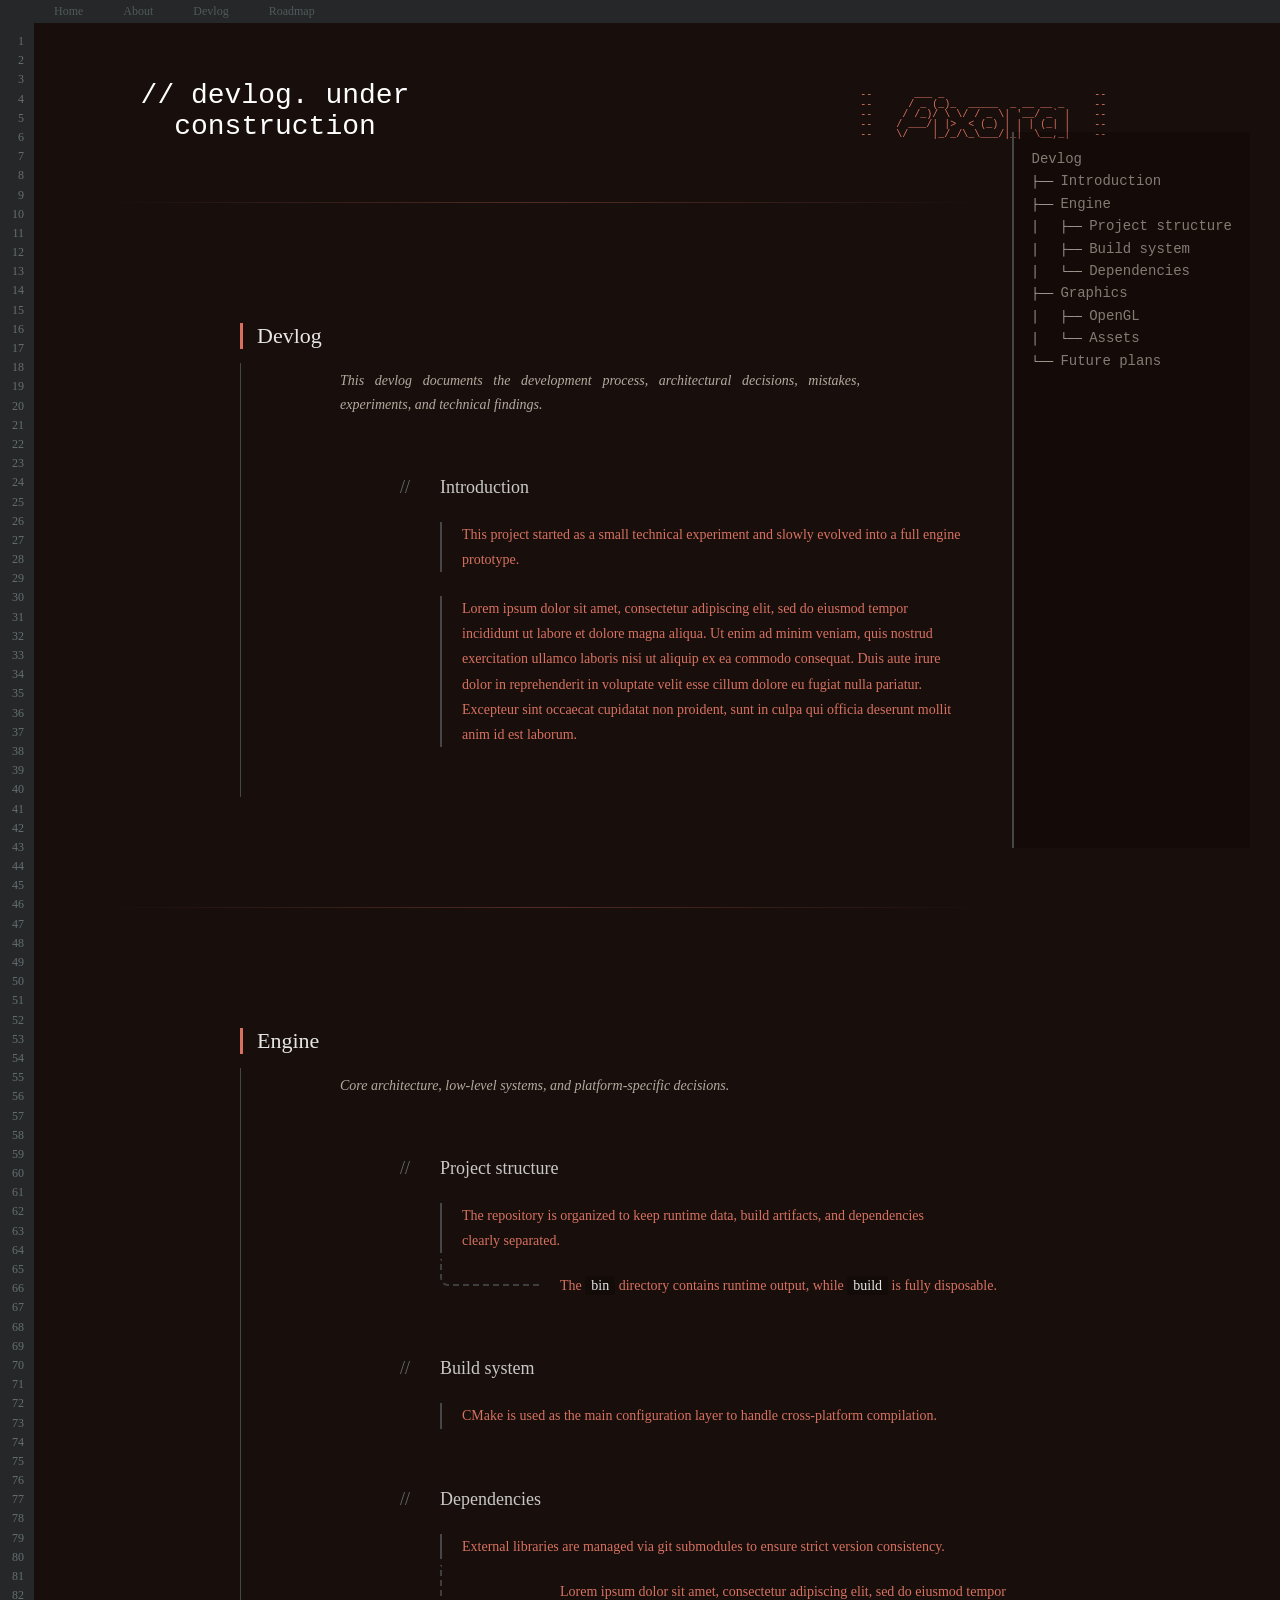
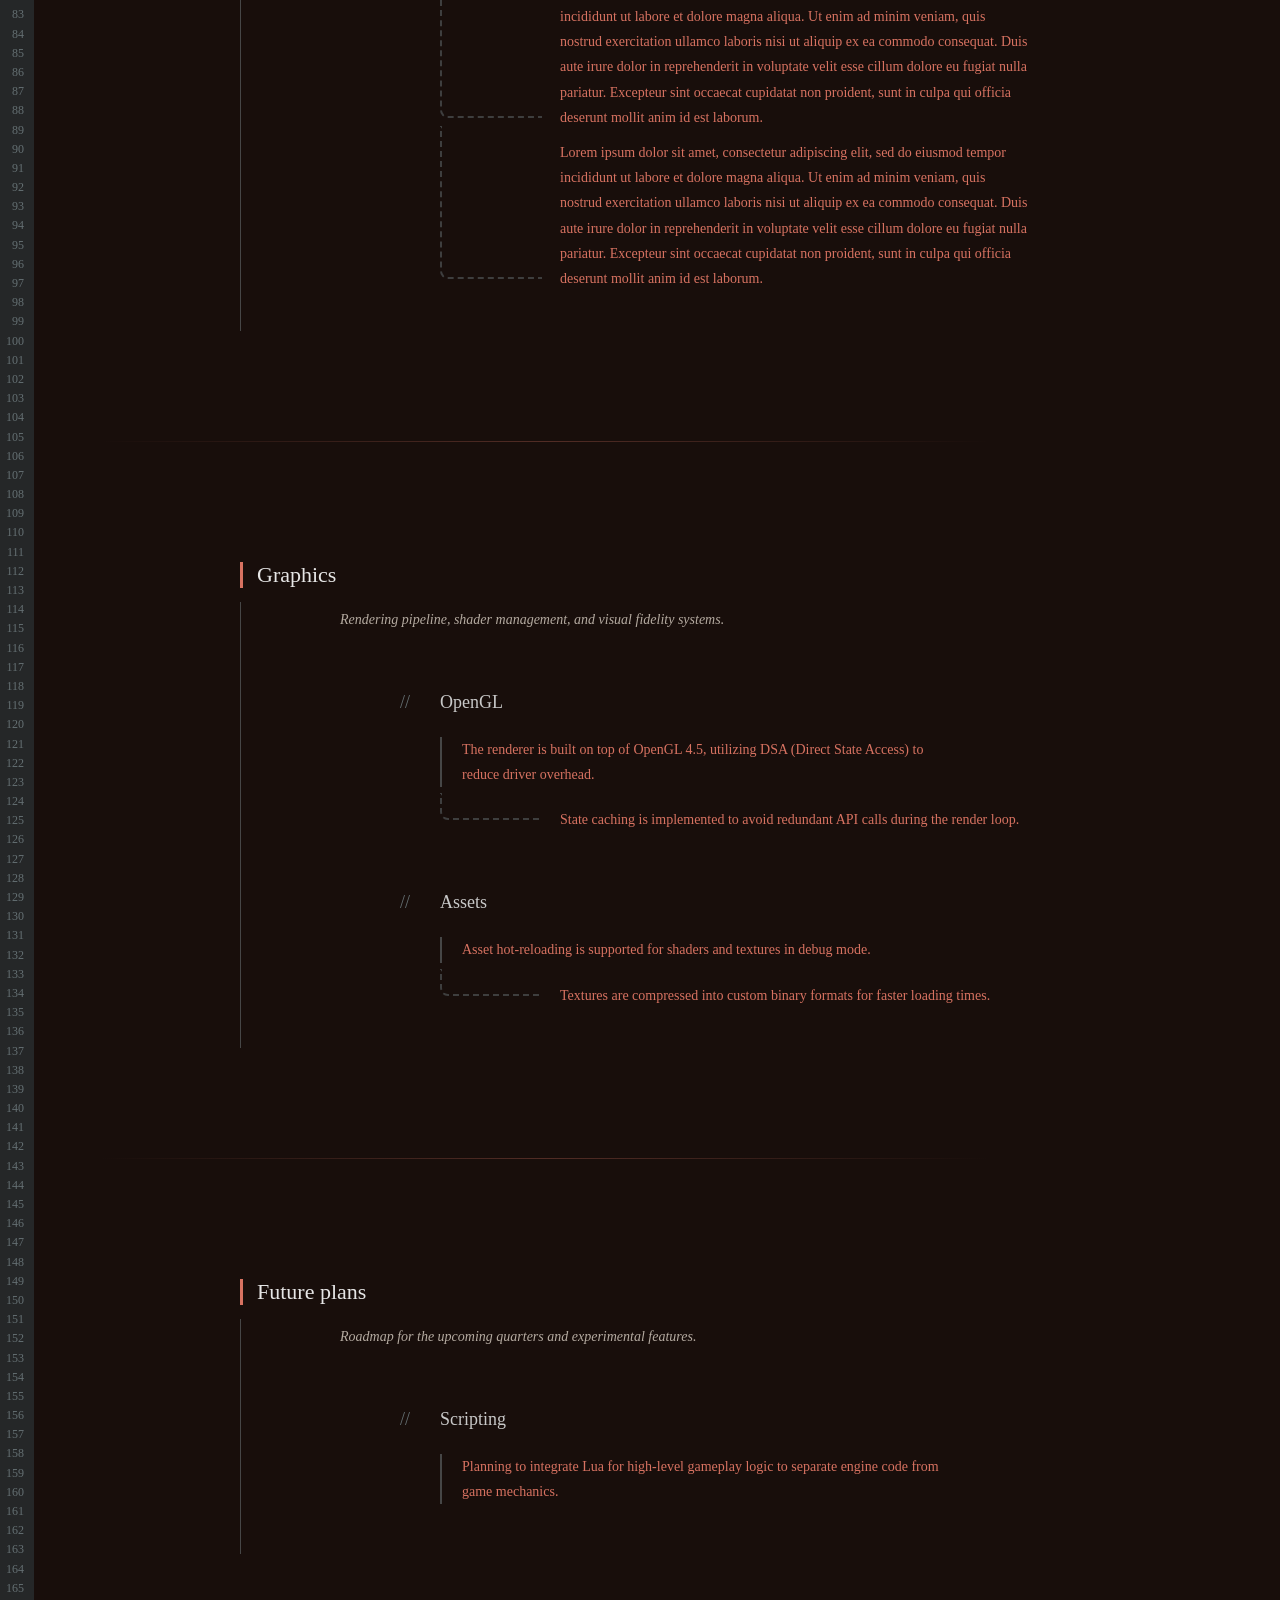
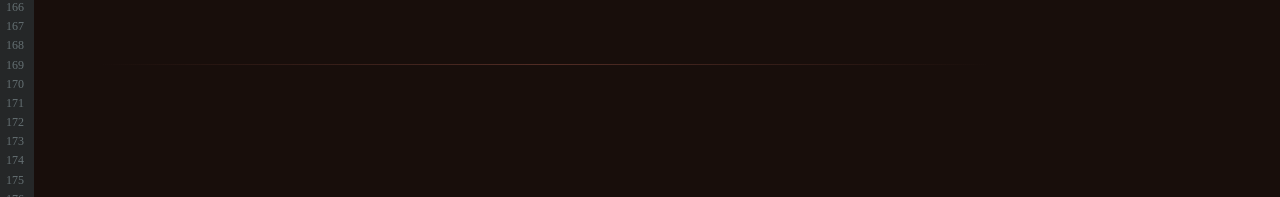
==== devlog.html @ 7d214a75 "start working on page roadmap" ====
<!DOCTYPE html>
<html>

<head>
    <meta charset="utf-8">
    <link rel="stylesheet" href="body.css">
    <link rel="stylesheet" href="devlog.css">
    <link rel="icon" href="favicon.ico" type="image/x-icon">
    <title>semiloker.com/devlog</title>
</head>

<body>
    <div class="body_for_head"></div>

    <div class="line-numbers"></div>

    <div class="navbar">
        <a href="home.html" class="nav-btn">Home</a>
        <a href="about.html" class="nav-btn">About</a>
        <a href="devlog.html" class="nav-btn">Devlog</a>
        <a href="roadmap.html" class="nav-btn">Roadmap</a>
    </div>

    <div class="construction-wrapper">
        <div class="construction-container">
            <h1>// devlog. under construction</h1>
        </div>

        <div class="ascii-art">
            <pre class="ascii-pre">
--       ___ _                         --
--      / _ (_)_  _____  _ __ __ _     --
--     / /_)/ \ \/ / _ \| '__/ _` |    --
--    / ___/| |>  < (_) | | | (_| |    --
--    \/    |_/_/\_\___/|_|  \__,_|    --</pre>
        </div>
    </div>

    <hr class="devlog-divider-top">

    <div class="tree-block">
        <h2 id="devlog-root" class="devlog-root">Devlog</h2>
        <p class="devlog-lead level-1">
            This devlog documents the development process, architectural decisions,
            mistakes, experiments, and technical findings.
        </p>

        <h2 id="intro" class="devlog-section">Introduction</h2>
        <div class="section-content">
            <p class="devlog-text level-2">
                This project started as a small technical experiment and slowly evolved
                into a full engine prototype.
            </p>

            <p class="devlog-text level-2">
                Lorem ipsum dolor sit amet, consectetur adipiscing elit,
                sed do eiusmod tempor incididunt ut labore et dolore magna aliqua.
                Ut enim ad minim veniam, quis nostrud exercitation ullamco laboris
                nisi ut aliquip ex ea commodo consequat. Duis aute irure dolor in
                reprehenderit in voluptate velit esse cillum dolore eu fugiat nulla pariatur.
                Excepteur sint occaecat cupidatat non proident, sunt in culpa qui officia
                deserunt mollit anim id est laborum.
            </p>
        </div>
    </div>

    <hr class="devlog-divider">

    <div class="tree-block">
        <h2 id="engine-root" class="devlog-root">Engine</h2>
        <p class="devlog-lead level-1">
            Core architecture, low-level systems, and platform-specific decisions.
        </p>

        <h2 id="engine-structure" class="devlog-section">Project structure</h2>
        <p class="devlog-text level-2">
            The repository is organized to keep runtime data, build artifacts, and
            dependencies clearly separated.
        </p>

        <p class="devlog-text level-3">
            The <code>bin</code> directory contains runtime output, while
            <code>build</code> is fully disposable.
        </p>

        <h2 id="engine-build" class="devlog-section">Build system</h2>
        <p class="devlog-text level-2">
            CMake is used as the main configuration layer to handle cross-platform compilation.
        </p>

        <h2 id="engine-deps" class="devlog-section">Dependencies</h2>
        <p class="devlog-text level-2">
            External libraries are managed via git submodules to ensure strict version consistency.
        </p>
        <p class="devlog-text level-3">
            Lorem ipsum dolor sit amet, consectetur adipiscing elit,
            sed do eiusmod tempor incididunt ut labore et dolore magna aliqua.
            Ut enim ad minim veniam, quis nostrud exercitation ullamco laboris
            nisi ut aliquip ex ea commodo consequat. Duis aute irure dolor in
            reprehenderit in voluptate velit esse cillum dolore eu fugiat nulla pariatur.
            Excepteur sint occaecat cupidatat non proident, sunt in culpa qui officia
            deserunt mollit anim id est laborum.
        </p>
        <p class="devlog-text level-3">
            Lorem ipsum dolor sit amet, consectetur adipiscing elit,
            sed do eiusmod tempor incididunt ut labore et dolore magna aliqua.
            Ut enim ad minim veniam, quis nostrud exercitation ullamco laboris
            nisi ut aliquip ex ea commodo consequat. Duis aute irure dolor in
            reprehenderit in voluptate velit esse cillum dolore eu fugiat nulla pariatur.
            Excepteur sint occaecat cupidatat non proident, sunt in culpa qui officia
            deserunt mollit anim id est laborum.
        </p>
    </div>

    <hr class="devlog-divider">

    <div class="tree-block">
        <h2 id="graphics-root" class="devlog-root">Graphics</h2>
        <p class="devlog-lead level-1">
            Rendering pipeline, shader management, and visual fidelity systems.
        </p>

        <h2 id="graphics-opengl" class="devlog-section">OpenGL</h2>
        <p class="devlog-text level-2">
            The renderer is built on top of OpenGL 4.5, utilizing DSA (Direct State Access)
            to reduce driver overhead.
        </p>
        <p class="devlog-text level-3">
            State caching is implemented to avoid redundant API calls during the render loop.
        </p>

        <h2 id="graphics-assets" class="devlog-section">Assets</h2>
        <p class="devlog-text level-2">
            Asset hot-reloading is supported for shaders and textures in debug mode.
        </p>
        <p class="devlog-text level-3">
            Textures are compressed into custom binary formats for faster loading times.
        </p>
    </div>

    <hr class="devlog-divider">

    <div class="tree-block">
        <h2 id="future" class="devlog-root">Future plans</h2>
        <p class="devlog-lead level-1">
            Roadmap for the upcoming quarters and experimental features.
        </p>

        <h2 class="devlog-section">Scripting</h2>
        <p class="devlog-text level-2">
            Planning to integrate Lua for high-level gameplay logic to separate
            engine code from game mechanics.
        </p>
    </div>

    <hr class="devlog-divider">

    <div style="height: 100px;"></div>
    <div class="topic-tree">
        <pre class="tree-pre">
<a href="#devlog-root">Devlog</a>
├── <a href="#intro">Introduction</a>
├── <a href="#engine-root">Engine</a>
│   ├── <a href="#engine-structure">Project structure</a>
│   ├── <a href="#engine-build">Build system</a>
│   └── <a href="#engine-deps">Dependencies</a>
├── <a href="#graphics-root">Graphics</a>
│   ├── <a href="#graphics-opengl">OpenGL</a>
│   └── <a href="#graphics-assets">Assets</a>
└── <a href="#future">Future plans</a>
    </pre>
    </div>

</body>

<script>
    function updateLineNumbers() {
        const container = document.querySelector('.line-numbers');
        const bodyHeight = document.body.scrollHeight;
        const lineHeight = 19.2;

        const linesCount = Math.ceil(bodyHeight / lineHeight);

        let linesHTML = '';
        for (let i = 1; i <= linesCount; i++) {
            linesHTML += i + '<br>';
        }

        container.innerHTML = linesHTML;
    }

    window.addEventListener('load', updateLineNumbers);
    window.addEventListener('resize', updateLineNumbers);
</script>

</html>
---- body.css ----
body {
    font-family: "Times New Roman", serif;
    margin-left: 0px;
    margin-top: 0px;
    background-color: rgb(24, 14, 11);
    display: flex;
    flex-direction: column;

    position: relative;
    min-height: 100vh;
}

.body_for_head {
    position: fixed;
    left: 0px;
    top: 0px;
    height: 23px;
    width: 34px;
    background-color: rgb(37, 39, 40);
    z-index: 10;
}

.line-numbers {
    position: absolute;

    top: 0;
    padding-top: 32px;
    left: 0;
    width: 24px;

    height: 100%;

    background-color: rgb(37, 39, 40);
    color: rgb(100, 111, 114);
    font-size: 12px;
    line-height: 1.6;
    text-align: right;
    padding-right: 10px;
    user-select: none;
    z-index: 9;

    overflow: hidden;
}

a {
    color: rgb(180, 170, 160);
    text-decoration: none;
    font-size: 14px;
    opacity: 0.7;
    transition: opacity 0.2s;
}

a:hover {
    opacity: 1;
    text-decoration: underline;
    color: rgb(215, 114, 97);
}

h1 {
    color: white;
    text-align: center;
    margin-left: 100px;
    margin-top: 80px;
    max-width: 350px;
    font-weight: 100;
}


h2 {
    color: white;
    text-align: left;
    font-size: 14px;
    margin-left: 100px;
    margin-top: 100px;
    scroll-margin-top: 90px;
}

p {
    color: rgb(215, 114, 97);
    font-size: 14px;
    line-height: 1.6;
    max-width: 400px;
    margin-left: 100px;
    text-align: justify;
}

.navbar {
    position: fixed;
    top: 0;
    left: 34px;
    width: 100%;
    background-color: rgb(37, 39, 40);
    display: flex;
    justify-content: left;
    gap: 0px;
    z-index: 10;
}

.nav-btn {
    background-color: rgb(37, 39, 40);
    color: rgb(100, 111, 114);
    border: none;
    padding: 4px 20px;
    font-size: 12px;
    cursor: pointer;
    transition: background-color 0.1s, transform 0.1s;
}

.nav-btn:hover {
    background-color: rgb(46, 52, 54);
}
---- devlog.css ----
.construction-wrapper {
    display: flex;
    align-items: flex-start;
    gap: calc(100% - 65%);
    margin-left: 100px;
    margin-top: 80px;
}

.construction-container {
    max-width: 600px;
}

.construction-container h1 {
    margin: 0 0 40px 0;
    font-size: 28px;
    font-family: 'Courier New', Courier, monospace;
}

.ascii-art {
    flex-shrink: 0;
    /* margin-left: calc(100% - 60%); */
}

.ascii-pre {
    font-family: "Courier New", Courier, monospace;
    font-size: 10px;
    line-height: 1;
    color: rgb(215, 114, 97);
    white-space: pre;
}

.topic-tree {
    position: fixed;
    top: 120px;
    right: 0;
    width: 260px;
    height: calc(100vh - 160px);
    padding-right: 30px;
    display: flex;
    justify-content: flex-end;
    pointer-events: auto;
}

.tree-pre {
    font-family: 'Courier New', Courier, monospace;
    font-size: 12px;
    line-height: 1.6;
    color: rgb(180, 170, 160);
    background-color: rgba(0, 0, 0, 0.15);
    padding: 16px 18px;
    border-left: 2px solid rgb(70, 70, 70);
    white-space: pre;
}

.devlog-root {
    margin-left: 240px;
    margin-top: 120px;
    font-size: 22px;
    font-weight: 400;
    color: rgb(230, 230, 230);
    font-family: 'Times New Roman', Times, serif;
    border-left: 3px solid rgb(215, 114, 97);
    padding-left: 14px;
}

.devlog-section {
    margin-left: 440px;
    margin-top: 60px;
    font-size: 18px;
    font-weight: 400;
    color: rgb(200, 200, 200);
    font-family: 'Times New Roman', Times, serif;
    position: relative;
}

.devlog-section::before {
    content: "//";
    position: absolute;
    left: -40px;
    color: rgb(100, 111, 114);
}

.devlog-lead {
    margin-left: 100px;
    margin-top: 20px;
    margin-bottom: 40px;
    max-width: 560px;
    color: rgb(180, 170, 160);
    font-size: 14px;
    line-height: 1.7;
    font-style: italic;
}

.devlog-text {
    margin-left: 100px;
    max-width: 560px;
    color: rgb(215, 114, 97);
    font-size: 14px;
    line-height: 1.8;
    text-align: left;
    text-rendering: optimizeLegibility;
    margin-top: 24px;
    margin-bottom: 24px;
    padding-left: 20px;
}

.devlog-text code {
    color: rgb(230, 230, 230);
    background-color: rgba(0, 0, 0, 0.25);
    padding: 2px 6px;
    font-family: 'Times New Roman', Times, serif;
}

.devlog-divider {
    margin-left: 100px;
    margin-top: 120px;
    margin-bottom: 0px;
    width: calc(100% - 30%);
    border: none;
    height: 1px;
    background: linear-gradient(90deg, rgba(70, 70, 70, 0) 0%, rgba(215, 114, 97, 0.5) 50%, rgba(70, 70, 70, 0) 100%);
    opacity: 0.6;
}

.devlog-divider-top {
    margin-left: 100px;
    margin-top: 20px;
    margin-bottom: 0px;
    width: calc(100% - 30%);
    border: none;
    height: 1px;
    background: linear-gradient(90deg, rgba(70, 70, 70, 0) 0%, rgba(215, 114, 97, 0.5) 50%, rgba(70, 70, 70, 0) 100%);
    opacity: 0.6;
}

.level-1 {
    margin-left: 340px;
    max-width: 520px;
    margin-bottom: 40px;
}

.level-2 {
    position: relative;
    margin-left: 440px;
    padding-left: 20px;
    max-width: 500px;
    border-left: 2px solid rgb(70, 70, 70);
    transition: border-color 0.3s;
    margin-bottom: 20px;
}

.level-2:hover {
    border-left-color: rgb(215, 114, 97);
    background-color: rgba(255, 255, 255, 0.02);
}

.level-2::before {
    /* content: ""; */
    position: absolute;
    left: -100px;
    top: 10px;
    width: 100px;
    height: 2px;
    background-color: rgb(70, 70, 70);
    transition: background-color 0.3s;
}

.level-2:hover::before {
    background-color: rgb(215, 114, 97);
}

.level-3 {
    position: relative;
    margin-left: 540px;
    padding-left: 20px;
    max-width: 470px;
    margin-top: 10px;
    margin-bottom: 10px;
    border-left: none;
}

.level-3::before {
    content: "";
    position: absolute;
    left: -100px;
    top: -14px;
    width: 100px;
    height: 100%;
    border-left: 2px dashed rgba(100, 111, 114, 0.5);
    border-bottom: 2px dashed rgba(100, 111, 114, 0.5);
    border-bottom-left-radius: 8px;
    z-index: -1;
    transition: border-color 0.3s;
}

.level-3:hover::before {
    border-color: rgb(215, 114, 97);
}

.level-3:hover {
    background-color: rgba(255, 255, 255, 0.02);
}

.tree-block {
    position: relative;
    padding-bottom: 20px;
}

.tree-block::before {
    content: "";
    position: absolute;
    top: 160px;
    left: 240px;
    width: 1px;
    height: calc(100% - 150px);
    background-color: rgb(70, 70, 70);
    z-index: -1;
}
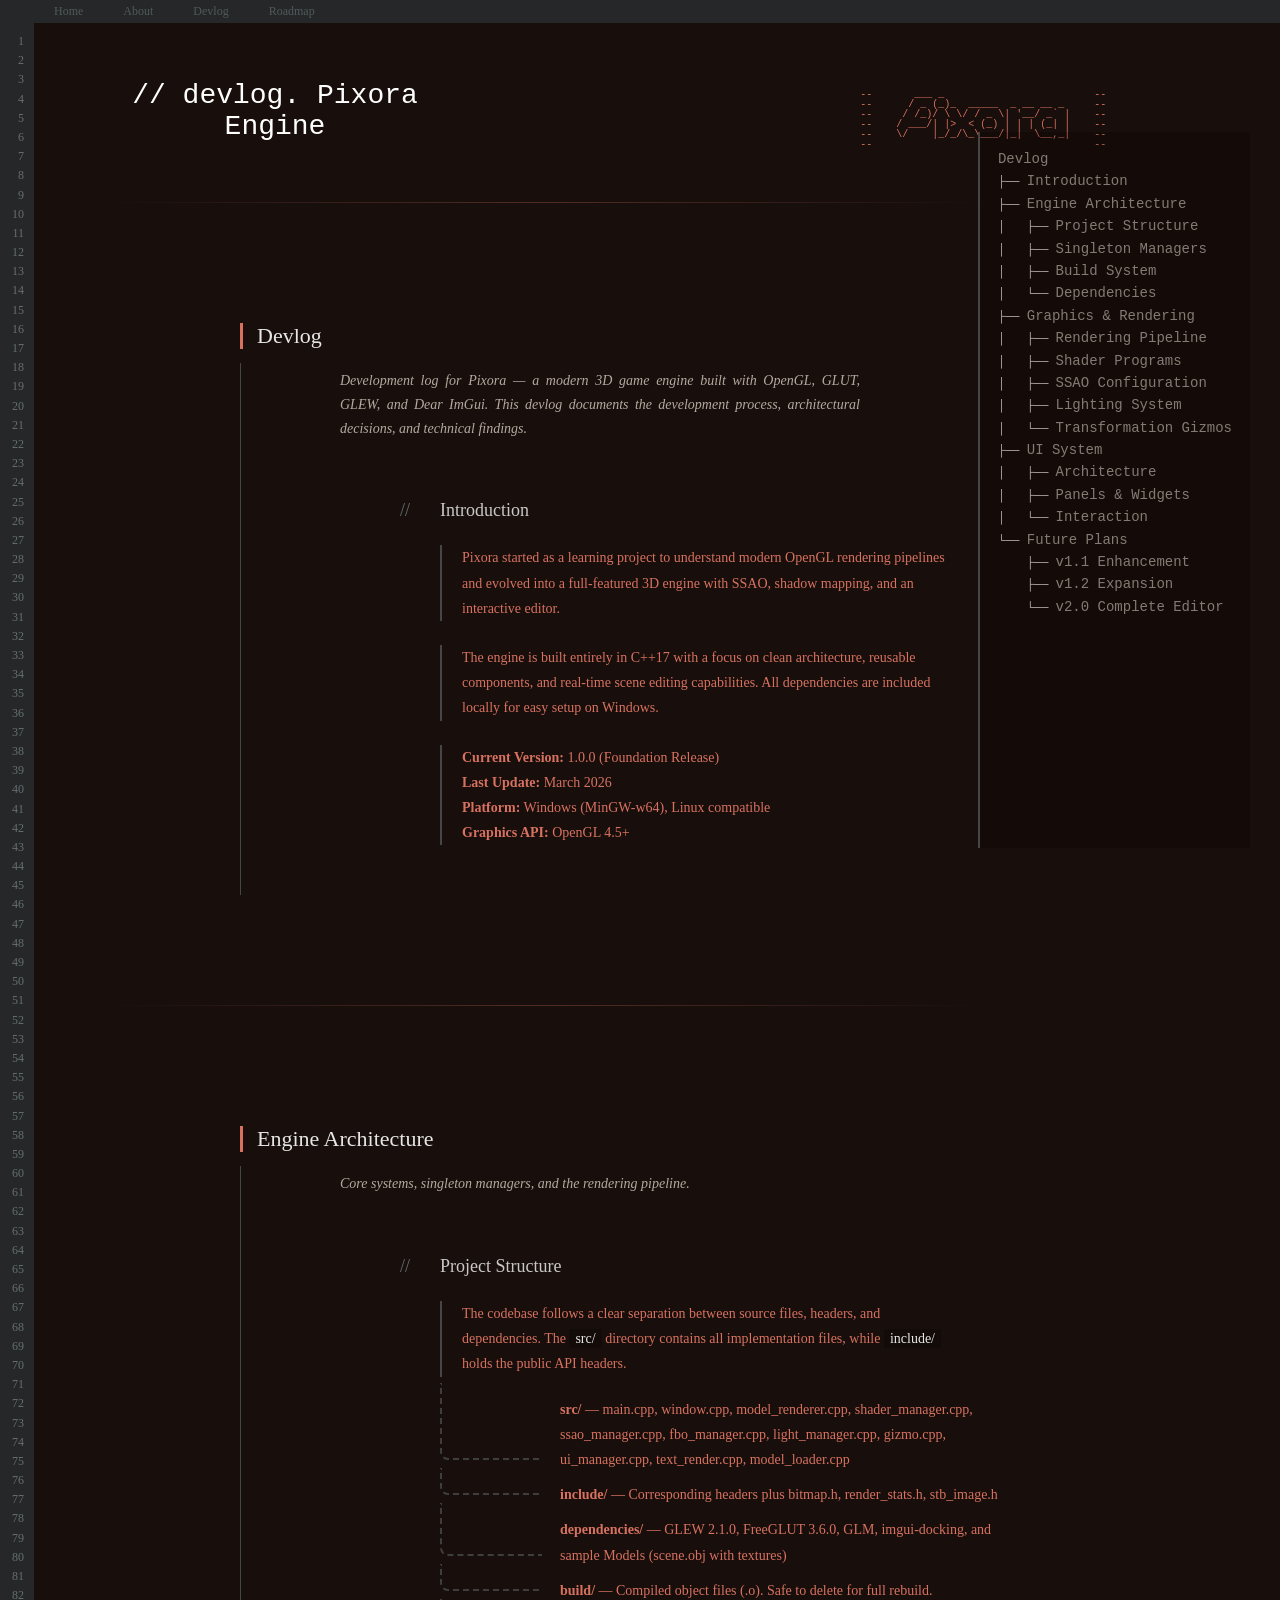
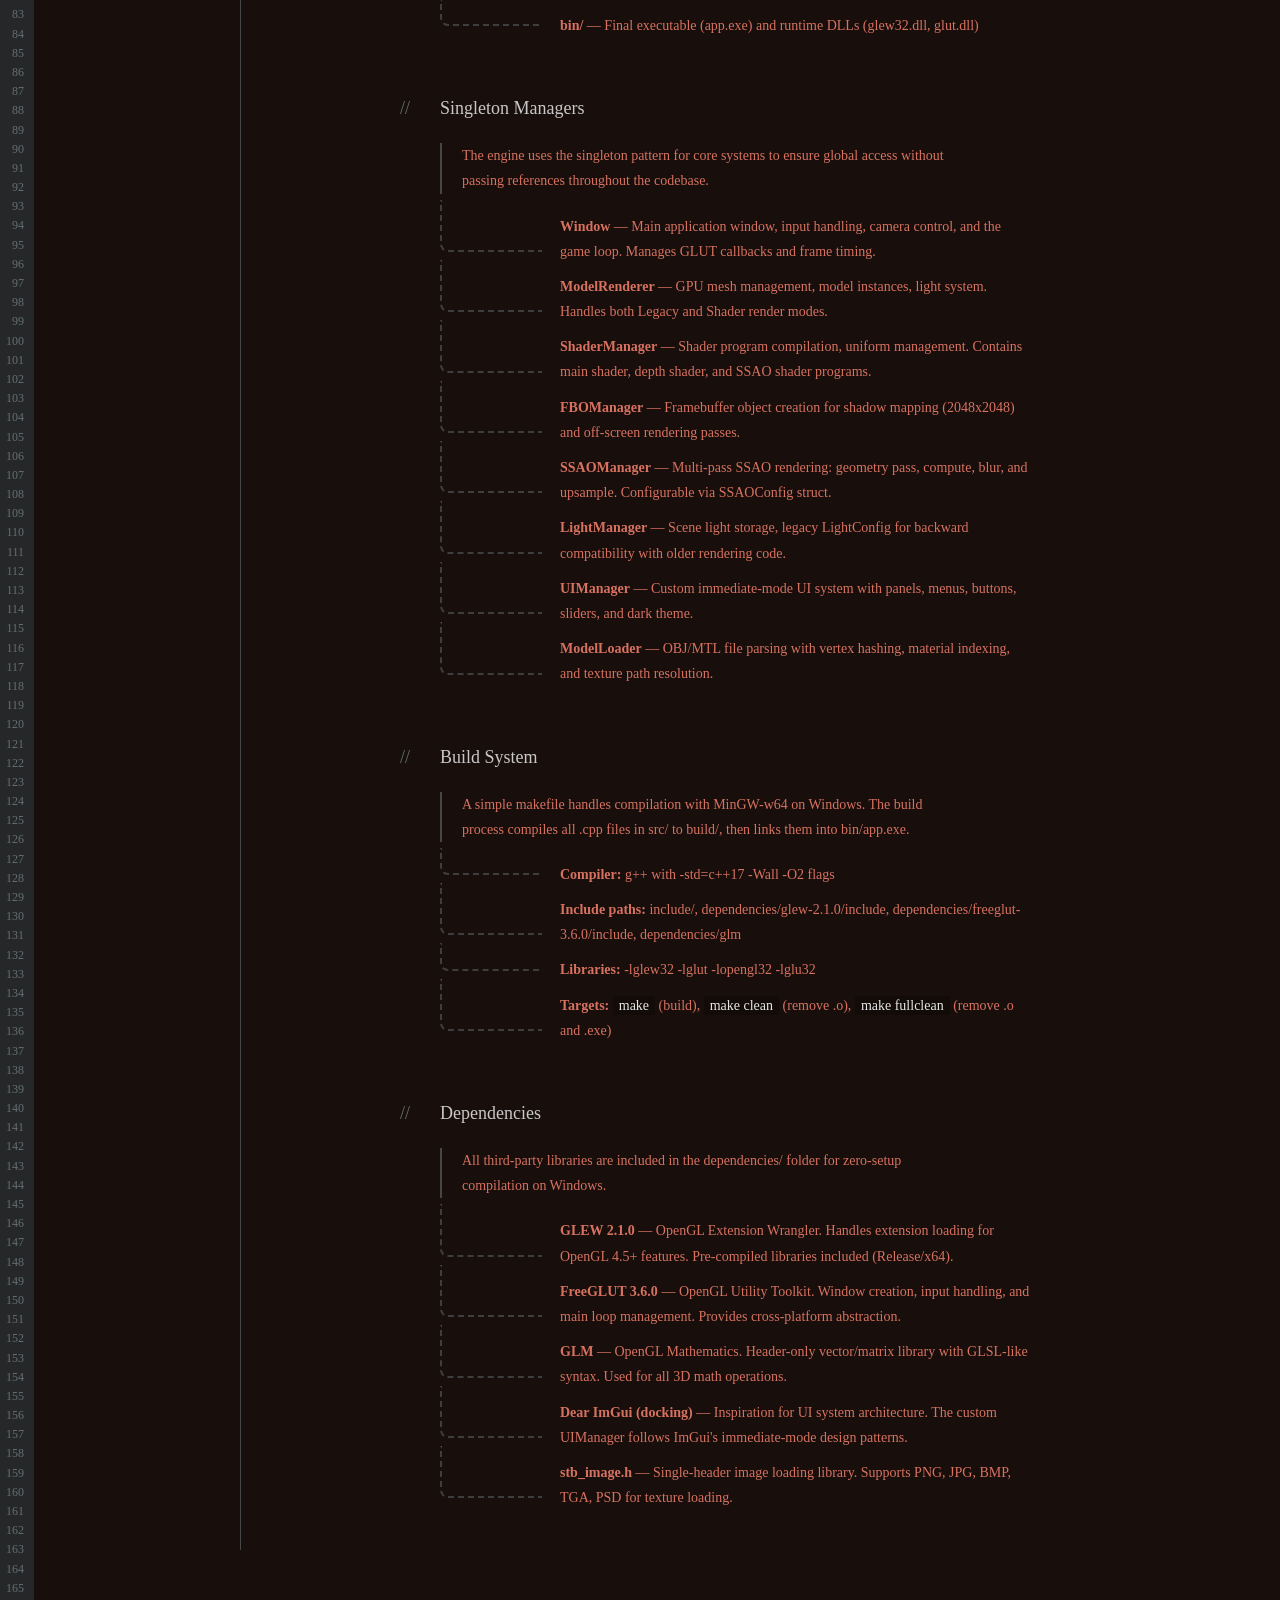
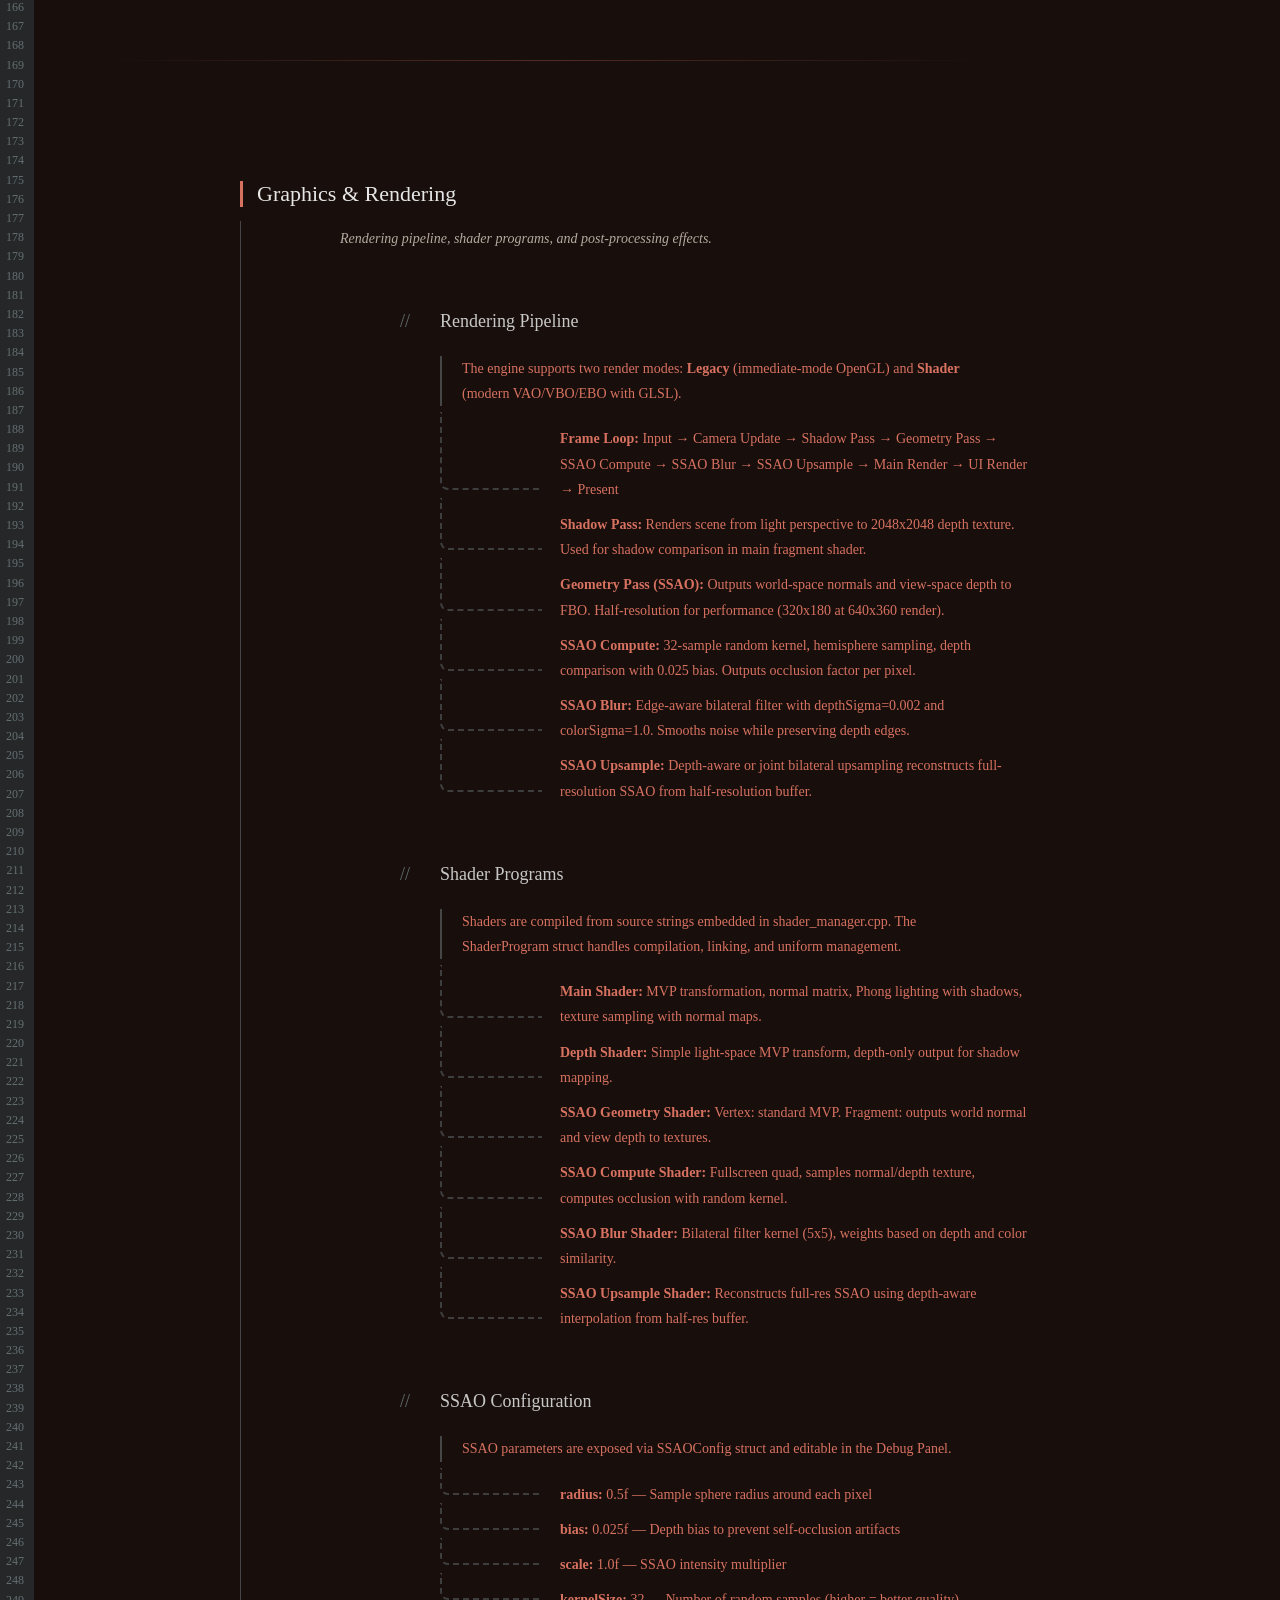
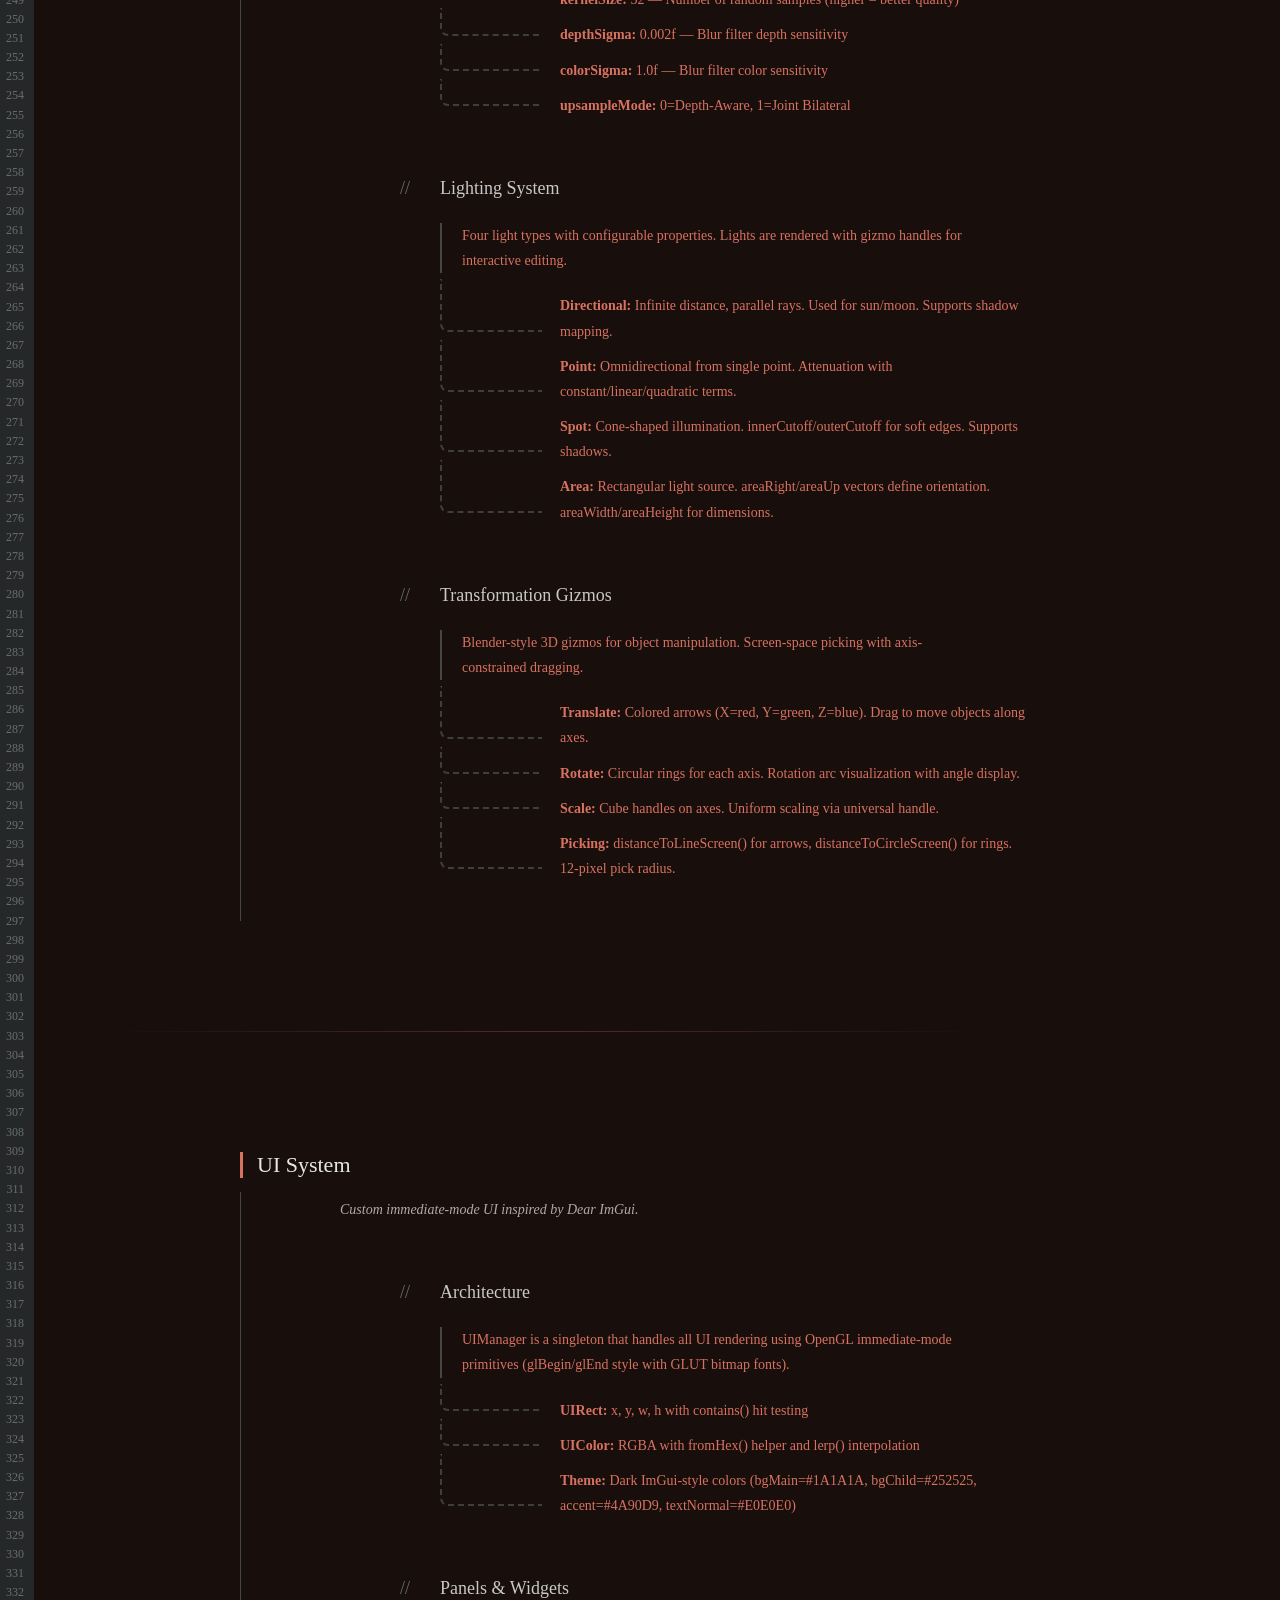
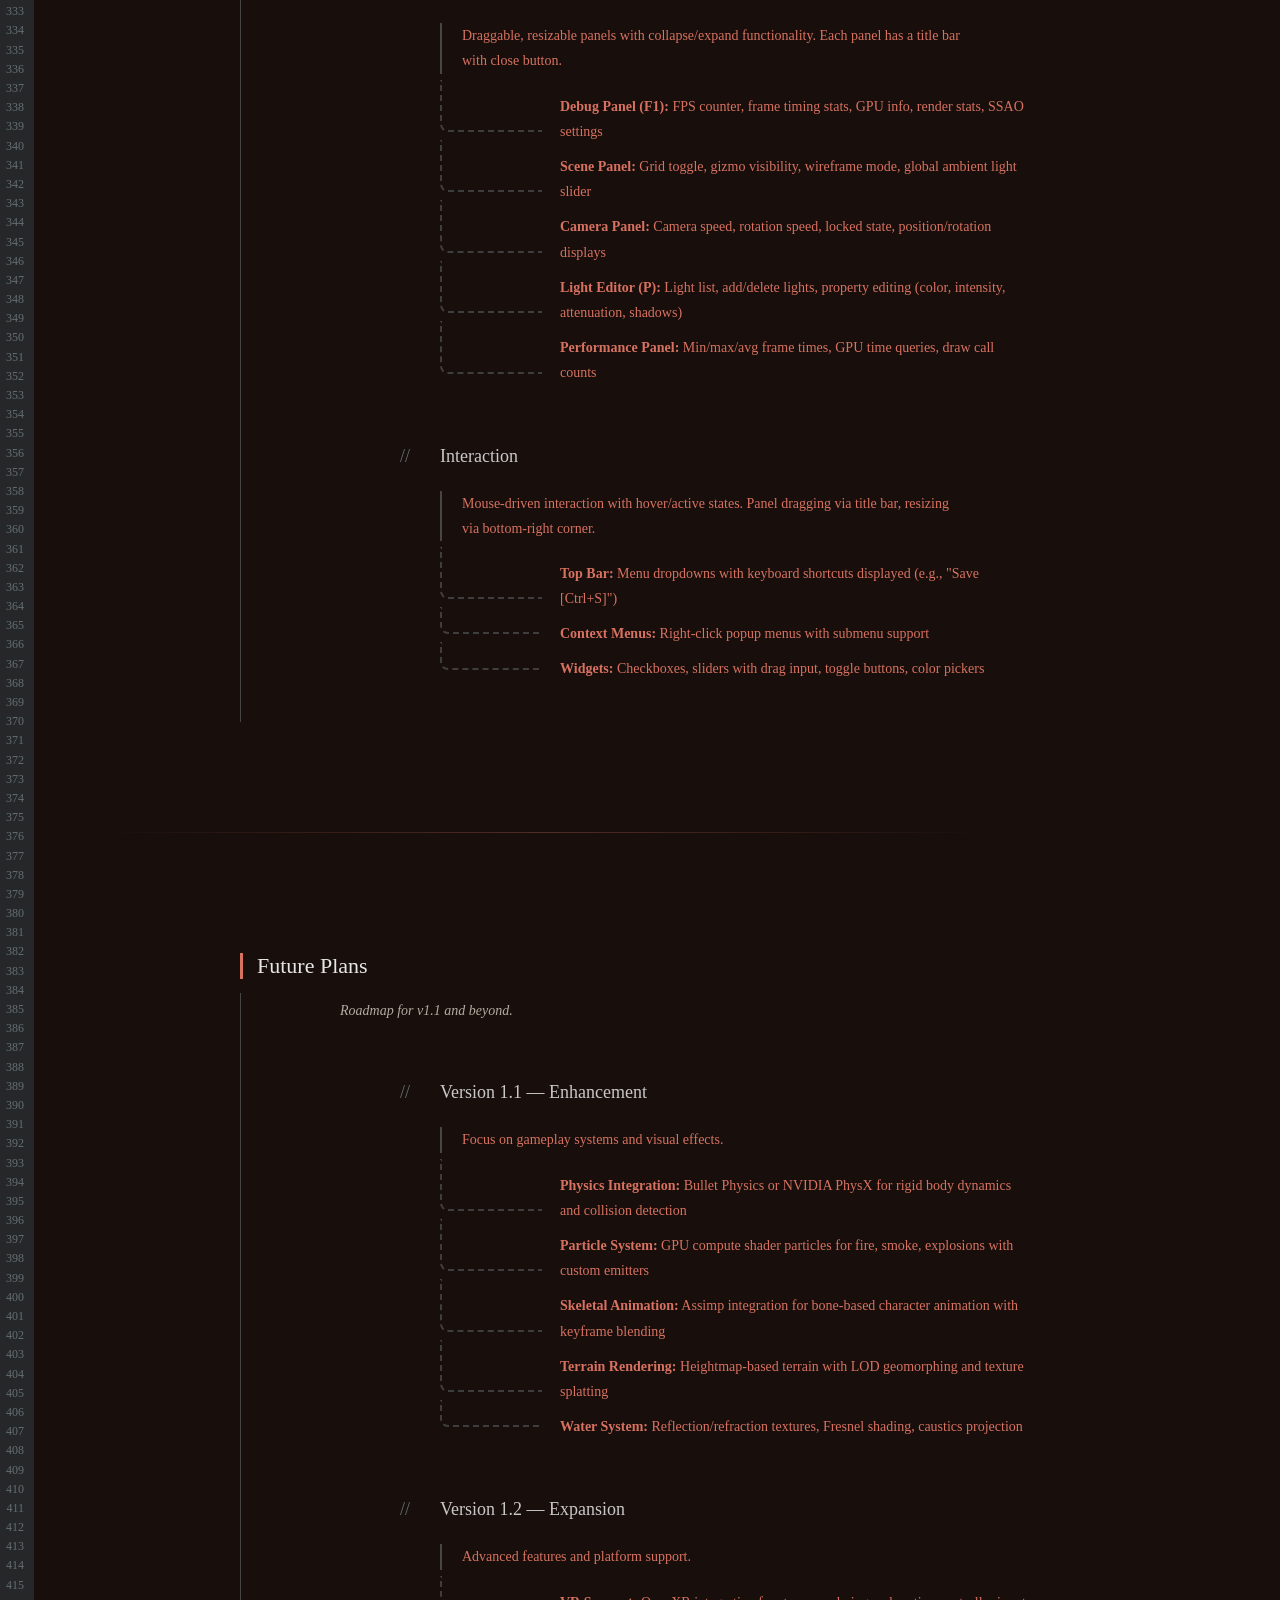
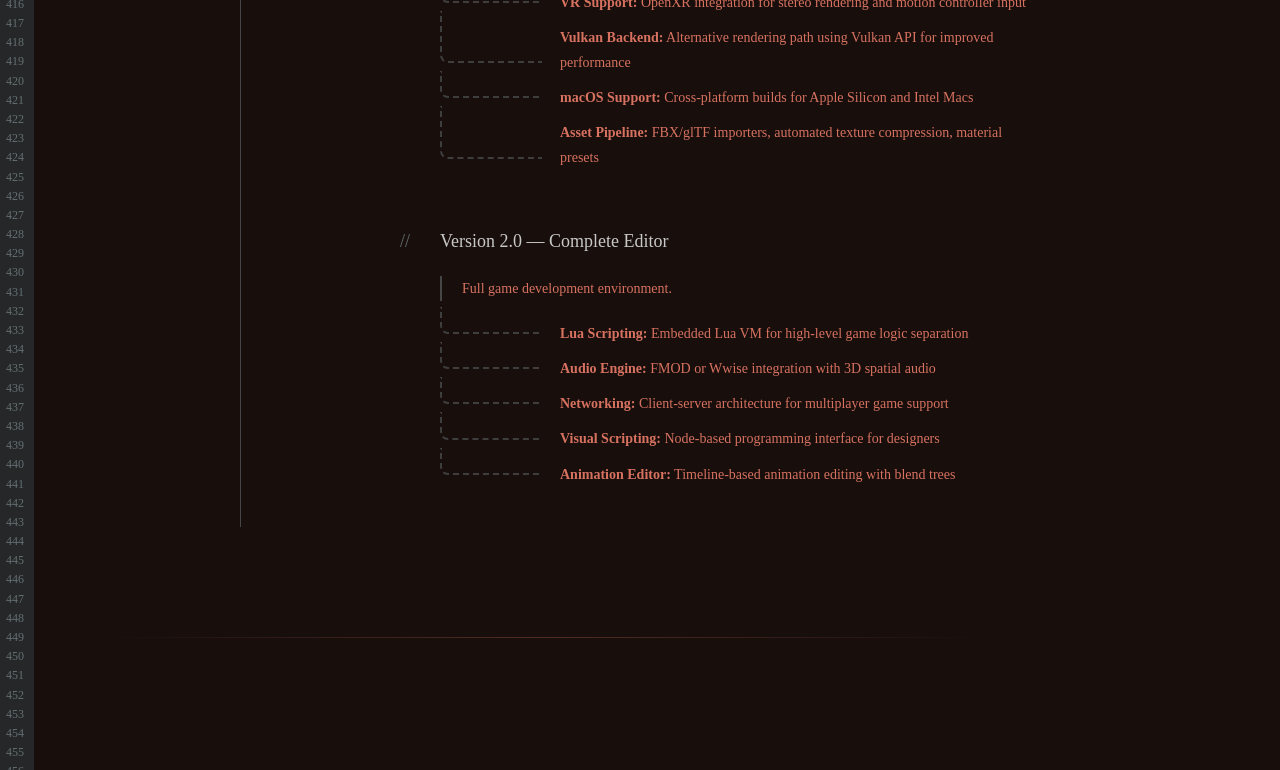
==== commit 731fd2a4: "upd info" ====
--- a/devlog.html
+++ b/devlog.html
@@ -23,7 +23,7 @@
 
     <div class="construction-wrapper">
         <div class="construction-container">
-            <h1>// devlog. under construction</h1>
+            <h1>// devlog. Pixora Engine</h1>
         </div>
 
         <div class="ascii-art">
@@ -32,7 +32,8 @@
 --      / _ (_)_  _____  _ __ __ _     --
 --     / /_)/ \ \/ / _ \| '__/ _` |    --
 --    / ___/| |>  < (_) | | | (_| |    --
---    \/    |_/_/\_\___/|_|  \__,_|    --</pre>
+--    \/    |_/_/\_\___/|_|  \__,_|    --
+--                                     --</pre>
         </div>
     </div>
 
@@ -41,25 +42,28 @@
     <div class="tree-block">
         <h2 id="devlog-root" class="devlog-root">Devlog</h2>
         <p class="devlog-lead level-1">
-            This devlog documents the development process, architectural decisions,
-            mistakes, experiments, and technical findings.
+            Development log for Pixora — a modern 3D game engine built with OpenGL, GLUT, GLEW, and Dear ImGui.
+            This devlog documents the development process, architectural decisions, and technical findings.
         </p>
 
         <h2 id="intro" class="devlog-section">Introduction</h2>
         <div class="section-content">
             <p class="devlog-text level-2">
-                This project started as a small technical experiment and slowly evolved
-                into a full engine prototype.
+                Pixora started as a learning project to understand modern OpenGL rendering pipelines
+                and evolved into a full-featured 3D engine with SSAO, shadow mapping, and an interactive editor.
             </p>
 
             <p class="devlog-text level-2">
-                Lorem ipsum dolor sit amet, consectetur adipiscing elit,
-                sed do eiusmod tempor incididunt ut labore et dolore magna aliqua.
-                Ut enim ad minim veniam, quis nostrud exercitation ullamco laboris
-                nisi ut aliquip ex ea commodo consequat. Duis aute irure dolor in
-                reprehenderit in voluptate velit esse cillum dolore eu fugiat nulla pariatur.
-                Excepteur sint occaecat cupidatat non proident, sunt in culpa qui officia
-                deserunt mollit anim id est laborum.
+                The engine is built entirely in C++17 with a focus on clean architecture,
+                reusable components, and real-time scene editing capabilities.
+                All dependencies are included locally for easy setup on Windows.
+            </p>
+
+            <p class="devlog-text level-2">
+                <strong>Current Version:</strong> 1.0.0 (Foundation Release)<br>
+                <strong>Last Update:</strong> March 2026<br>
+                <strong>Platform:</strong> Windows (MinGW-w64), Linux compatible<br>
+                <strong>Graphics API:</strong> OpenGL 4.5+
             </p>
         </div>
     </div>
@@ -67,89 +71,481 @@
     <hr class="devlog-divider">
 
     <div class="tree-block">
-        <h2 id="engine-root" class="devlog-root">Engine</h2>
+        <h2 id="engine-root" class="devlog-root">Engine Architecture</h2>
         <p class="devlog-lead level-1">
-            Core architecture, low-level systems, and platform-specific decisions.
-        </p>
-
-        <h2 id="engine-structure" class="devlog-section">Project structure</h2>
-        <p class="devlog-text level-2">
-            The repository is organized to keep runtime data, build artifacts, and
-            dependencies clearly separated.
-        </p>
-
-        <p class="devlog-text level-3">
-            The <code>bin</code> directory contains runtime output, while
-            <code>build</code> is fully disposable.
-        </p>
-
-        <h2 id="engine-build" class="devlog-section">Build system</h2>
-        <p class="devlog-text level-2">
-            CMake is used as the main configuration layer to handle cross-platform compilation.
+            Core systems, singleton managers, and the rendering pipeline.
+        </p>
+
+        <h2 id="engine-structure" class="devlog-section">Project Structure</h2>
+        <p class="devlog-text level-2">
+            The codebase follows a clear separation between source files, headers, and dependencies.
+            The <code>src/</code> directory contains all implementation files, while <code>include/</code>
+            holds the public API headers.
+        </p>
+
+        <p class="devlog-text level-3">
+            <strong>src/</strong> — main.cpp, window.cpp, model_renderer.cpp, shader_manager.cpp,
+            ssao_manager.cpp, fbo_manager.cpp, light_manager.cpp, gizmo.cpp, ui_manager.cpp,
+            text_render.cpp, model_loader.cpp
+        </p>
+
+        <p class="devlog-text level-3">
+            <strong>include/</strong> — Corresponding headers plus bitmap.h, render_stats.h, stb_image.h
+        </p>
+
+        <p class="devlog-text level-3">
+            <strong>dependencies/</strong> — GLEW 2.1.0, FreeGLUT 3.6.0, GLM, imgui-docking,
+            and sample Models (scene.obj with textures)
+        </p>
+
+        <p class="devlog-text level-3">
+            <strong>build/</strong> — Compiled object files (.o). Safe to delete for full rebuild.
+        </p>
+
+        <p class="devlog-text level-3">
+            <strong>bin/</strong> — Final executable (app.exe) and runtime DLLs (glew32.dll, glut.dll)
+        </p>
+
+        <h2 id="engine-singletons" class="devlog-section">Singleton Managers</h2>
+        <p class="devlog-text level-2">
+            The engine uses the singleton pattern for core systems to ensure global access
+            without passing references throughout the codebase.
+        </p>
+
+        <p class="devlog-text level-3">
+            <strong>Window</strong> — Main application window, input handling, camera control,
+            and the game loop. Manages GLUT callbacks and frame timing.
+        </p>
+
+        <p class="devlog-text level-3">
+            <strong>ModelRenderer</strong> — GPU mesh management, model instances, light system.
+            Handles both Legacy and Shader render modes.
+        </p>
+
+        <p class="devlog-text level-3">
+            <strong>ShaderManager</strong> — Shader program compilation, uniform management.
+            Contains main shader, depth shader, and SSAO shader programs.
+        </p>
+
+        <p class="devlog-text level-3">
+            <strong>FBOManager</strong> — Framebuffer object creation for shadow mapping
+            (2048x2048) and off-screen rendering passes.
+        </p>
+
+        <p class="devlog-text level-3">
+            <strong>SSAOManager</strong> — Multi-pass SSAO rendering: geometry pass, compute,
+            blur, and upsample. Configurable via SSAOConfig struct.
+        </p>
+
+        <p class="devlog-text level-3">
+            <strong>LightManager</strong> — Scene light storage, legacy LightConfig for
+            backward compatibility with older rendering code.
+        </p>
+
+        <p class="devlog-text level-3">
+            <strong>UIManager</strong> — Custom immediate-mode UI system with panels,
+            menus, buttons, sliders, and dark theme.
+        </p>
+
+        <p class="devlog-text level-3">
+            <strong>ModelLoader</strong> — OBJ/MTL file parsing with vertex hashing,
+            material indexing, and texture path resolution.
+        </p>
+
+        <h2 id="engine-build" class="devlog-section">Build System</h2>
+        <p class="devlog-text level-2">
+            A simple makefile handles compilation with MinGW-w64 on Windows.
+            The build process compiles all .cpp files in src/ to build/,
+            then links them into bin/app.exe.
+        </p>
+
+        <p class="devlog-text level-3">
+            <strong>Compiler:</strong> g++ with -std=c++17 -Wall -O2 flags
+        </p>
+
+        <p class="devlog-text level-3">
+            <strong>Include paths:</strong> include/, dependencies/glew-2.1.0/include,
+            dependencies/freeglut-3.6.0/include, dependencies/glm
+        </p>
+
+        <p class="devlog-text level-3">
+            <strong>Libraries:</strong> -lglew32 -lglut -lopengl32 -lglu32
+        </p>
+
+        <p class="devlog-text level-3">
+            <strong>Targets:</strong> <code>make</code> (build), <code>make clean</code> (remove .o),
+            <code>make fullclean</code> (remove .o and .exe)
         </p>
 
         <h2 id="engine-deps" class="devlog-section">Dependencies</h2>
         <p class="devlog-text level-2">
-            External libraries are managed via git submodules to ensure strict version consistency.
-        </p>
-        <p class="devlog-text level-3">
-            Lorem ipsum dolor sit amet, consectetur adipiscing elit,
-            sed do eiusmod tempor incididunt ut labore et dolore magna aliqua.
-            Ut enim ad minim veniam, quis nostrud exercitation ullamco laboris
-            nisi ut aliquip ex ea commodo consequat. Duis aute irure dolor in
-            reprehenderit in voluptate velit esse cillum dolore eu fugiat nulla pariatur.
-            Excepteur sint occaecat cupidatat non proident, sunt in culpa qui officia
-            deserunt mollit anim id est laborum.
-        </p>
-        <p class="devlog-text level-3">
-            Lorem ipsum dolor sit amet, consectetur adipiscing elit,
-            sed do eiusmod tempor incididunt ut labore et dolore magna aliqua.
-            Ut enim ad minim veniam, quis nostrud exercitation ullamco laboris
-            nisi ut aliquip ex ea commodo consequat. Duis aute irure dolor in
-            reprehenderit in voluptate velit esse cillum dolore eu fugiat nulla pariatur.
-            Excepteur sint occaecat cupidatat non proident, sunt in culpa qui officia
-            deserunt mollit anim id est laborum.
+            All third-party libraries are included in the dependencies/ folder
+            for zero-setup compilation on Windows.
+        </p>
+
+        <p class="devlog-text level-3">
+            <strong>GLEW 2.1.0</strong> — OpenGL Extension Wrangler. Handles extension loading
+            for OpenGL 4.5+ features. Pre-compiled libraries included (Release/x64).
+        </p>
+
+        <p class="devlog-text level-3">
+            <strong>FreeGLUT 3.6.0</strong> — OpenGL Utility Toolkit. Window creation,
+            input handling, and main loop management. Provides cross-platform abstraction.
+        </p>
+
+        <p class="devlog-text level-3">
+            <strong>GLM</strong> — OpenGL Mathematics. Header-only vector/matrix library
+            with GLSL-like syntax. Used for all 3D math operations.
+        </p>
+
+        <p class="devlog-text level-3">
+            <strong>Dear ImGui (docking)</strong> — Inspiration for UI system architecture.
+            The custom UIManager follows ImGui's immediate-mode design patterns.
+        </p>
+
+        <p class="devlog-text level-3">
+            <strong>stb_image.h</strong> — Single-header image loading library.
+            Supports PNG, JPG, BMP, TGA, PSD for texture loading.
         </p>
     </div>
 
     <hr class="devlog-divider">
 
     <div class="tree-block">
-        <h2 id="graphics-root" class="devlog-root">Graphics</h2>
+        <h2 id="graphics-root" class="devlog-root">Graphics & Rendering</h2>
         <p class="devlog-lead level-1">
-            Rendering pipeline, shader management, and visual fidelity systems.
-        </p>
-
-        <h2 id="graphics-opengl" class="devlog-section">OpenGL</h2>
-        <p class="devlog-text level-2">
-            The renderer is built on top of OpenGL 4.5, utilizing DSA (Direct State Access)
-            to reduce driver overhead.
-        </p>
-        <p class="devlog-text level-3">
-            State caching is implemented to avoid redundant API calls during the render loop.
-        </p>
-
-        <h2 id="graphics-assets" class="devlog-section">Assets</h2>
-        <p class="devlog-text level-2">
-            Asset hot-reloading is supported for shaders and textures in debug mode.
-        </p>
-        <p class="devlog-text level-3">
-            Textures are compressed into custom binary formats for faster loading times.
+            Rendering pipeline, shader programs, and post-processing effects.
+        </p>
+
+        <h2 id="graphics-pipeline" class="devlog-section">Rendering Pipeline</h2>
+        <p class="devlog-text level-2">
+            The engine supports two render modes: <strong>Legacy</strong> (immediate-mode OpenGL)
+            and <strong>Shader</strong> (modern VAO/VBO/EBO with GLSL).
+        </p>
+
+        <p class="devlog-text level-3">
+            <strong>Frame Loop:</strong> Input → Camera Update → Shadow Pass → Geometry Pass →
+            SSAO Compute → SSAO Blur → SSAO Upsample → Main Render → UI Render → Present
+        </p>
+
+        <p class="devlog-text level-3">
+            <strong>Shadow Pass:</strong> Renders scene from light perspective to 2048x2048
+            depth texture. Used for shadow comparison in main fragment shader.
+        </p>
+
+        <p class="devlog-text level-3">
+            <strong>Geometry Pass (SSAO):</strong> Outputs world-space normals and view-space
+            depth to FBO. Half-resolution for performance (320x180 at 640x360 render).
+        </p>
+
+        <p class="devlog-text level-3">
+            <strong>SSAO Compute:</strong> 32-sample random kernel, hemisphere sampling,
+            depth comparison with 0.025 bias. Outputs occlusion factor per pixel.
+        </p>
+
+        <p class="devlog-text level-3">
+            <strong>SSAO Blur:</strong> Edge-aware bilateral filter with depthSigma=0.002
+            and colorSigma=1.0. Smooths noise while preserving depth edges.
+        </p>
+
+        <p class="devlog-text level-3">
+            <strong>SSAO Upsample:</strong> Depth-aware or joint bilateral upsampling
+            reconstructs full-resolution SSAO from half-resolution buffer.
+        </p>
+
+        <h2 id="graphics-shaders" class="devlog-section">Shader Programs</h2>
+        <p class="devlog-text level-2">
+            Shaders are compiled from source strings embedded in shader_manager.cpp.
+            The ShaderProgram struct handles compilation, linking, and uniform management.
+        </p>
+
+        <p class="devlog-text level-3">
+            <strong>Main Shader:</strong> MVP transformation, normal matrix, Phong lighting
+            with shadows, texture sampling with normal maps.
+        </p>
+
+        <p class="devlog-text level-3">
+            <strong>Depth Shader:</strong> Simple light-space MVP transform, depth-only
+            output for shadow mapping.
+        </p>
+
+        <p class="devlog-text level-3">
+            <strong>SSAO Geometry Shader:</strong> Vertex: standard MVP. Fragment: outputs
+            world normal and view depth to textures.
+        </p>
+
+        <p class="devlog-text level-3">
+            <strong>SSAO Compute Shader:</strong> Fullscreen quad, samples normal/depth
+            texture, computes occlusion with random kernel.
+        </p>
+
+        <p class="devlog-text level-3">
+            <strong>SSAO Blur Shader:</strong> Bilateral filter kernel (5x5), weights
+            based on depth and color similarity.
+        </p>
+
+        <p class="devlog-text level-3">
+            <strong>SSAO Upsample Shader:</strong> Reconstructs full-res SSAO using
+            depth-aware interpolation from half-res buffer.
+        </p>
+
+        <h2 id="graphics-ssao" class="devlog-section">SSAO Configuration</h2>
+        <p class="devlog-text level-2">
+            SSAO parameters are exposed via SSAOConfig struct and editable in the Debug Panel.
+        </p>
+
+        <p class="devlog-text level-3">
+            <strong>radius:</strong> 0.5f — Sample sphere radius around each pixel
+        </p>
+
+        <p class="devlog-text level-3">
+            <strong>bias:</strong> 0.025f — Depth bias to prevent self-occlusion artifacts
+        </p>
+
+        <p class="devlog-text level-3">
+            <strong>scale:</strong> 1.0f — SSAO intensity multiplier
+        </p>
+
+        <p class="devlog-text level-3">
+            <strong>kernelSize:</strong> 32 — Number of random samples (higher = better quality)
+        </p>
+
+        <p class="devlog-text level-3">
+            <strong>depthSigma:</strong> 0.002f — Blur filter depth sensitivity
+        </p>
+
+        <p class="devlog-text level-3">
+            <strong>colorSigma:</strong> 1.0f — Blur filter color sensitivity
+        </p>
+
+        <p class="devlog-text level-3">
+            <strong>upsampleMode:</strong> 0=Depth-Aware, 1=Joint Bilateral
+        </p>
+
+        <h2 id="graphics-lighting" class="devlog-section">Lighting System</h2>
+        <p class="devlog-text level-2">
+            Four light types with configurable properties. Lights are rendered with
+            gizmo handles for interactive editing.
+        </p>
+
+        <p class="devlog-text level-3">
+            <strong>Directional:</strong> Infinite distance, parallel rays. Used for sun/moon.
+            Supports shadow mapping.
+        </p>
+
+        <p class="devlog-text level-3">
+            <strong>Point:</strong> Omnidirectional from single point. Attenuation with
+            constant/linear/quadratic terms.
+        </p>
+
+        <p class="devlog-text level-3">
+            <strong>Spot:</strong> Cone-shaped illumination. innerCutoff/outerCutoff for
+            soft edges. Supports shadows.
+        </p>
+
+        <p class="devlog-text level-3">
+            <strong>Area:</strong> Rectangular light source. areaRight/areaUp vectors
+            define orientation. areaWidth/areaHeight for dimensions.
+        </p>
+
+        <h2 id="graphics-gizmos" class="devlog-section">Transformation Gizmos</h2>
+        <p class="devlog-text level-2">
+            Blender-style 3D gizmos for object manipulation. Screen-space picking
+            with axis-constrained dragging.
+        </p>
+
+        <p class="devlog-text level-3">
+            <strong>Translate:</strong> Colored arrows (X=red, Y=green, Z=blue).
+            Drag to move objects along axes.
+        </p>
+
+        <p class="devlog-text level-3">
+            <strong>Rotate:</strong> Circular rings for each axis. Rotation arc
+            visualization with angle display.
+        </p>
+
+        <p class="devlog-text level-3">
+            <strong>Scale:</strong> Cube handles on axes. Uniform scaling via
+            universal handle.
+        </p>
+
+        <p class="devlog-text level-3">
+            <strong>Picking:</strong> distanceToLineScreen() for arrows,
+            distanceToCircleScreen() for rings. 12-pixel pick radius.
         </p>
     </div>
 
     <hr class="devlog-divider">
 
     <div class="tree-block">
-        <h2 id="future" class="devlog-root">Future plans</h2>
+        <h2 id="ui-system-root" class="devlog-root">UI System</h2>
         <p class="devlog-lead level-1">
-            Roadmap for the upcoming quarters and experimental features.
-        </p>
-
-        <h2 class="devlog-section">Scripting</h2>
-        <p class="devlog-text level-2">
-            Planning to integrate Lua for high-level gameplay logic to separate
-            engine code from game mechanics.
+            Custom immediate-mode UI inspired by Dear ImGui.
+        </p>
+
+        <h2 id="ui-architecture" class="devlog-section">Architecture</h2>
+        <p class="devlog-text level-2">
+            UIManager is a singleton that handles all UI rendering using OpenGL
+            immediate-mode primitives (glBegin/glEnd style with GLUT bitmap fonts).
+        </p>
+
+        <p class="devlog-text level-3">
+            <strong>UIRect:</strong> x, y, w, h with contains() hit testing
+        </p>
+
+        <p class="devlog-text level-3">
+            <strong>UIColor:</strong> RGBA with fromHex() helper and lerp() interpolation
+        </p>
+
+        <p class="devlog-text level-3">
+            <strong>Theme:</strong> Dark ImGui-style colors (bgMain=#1A1A1A, bgChild=#252525,
+            accent=#4A90D9, textNormal=#E0E0E0)
+        </p>
+
+        <h2 id="ui-panels" class="devlog-section">Panels & Widgets</h2>
+        <p class="devlog-text level-2">
+            Draggable, resizable panels with collapse/expand functionality.
+            Each panel has a title bar with close button.
+        </p>
+
+        <p class="devlog-text level-3">
+            <strong>Debug Panel (F1):</strong> FPS counter, frame timing stats,
+            GPU info, render stats, SSAO settings
+        </p>
+
+        <p class="devlog-text level-3">
+            <strong>Scene Panel:</strong> Grid toggle, gizmo visibility, wireframe mode,
+            global ambient light slider
+        </p>
+
+        <p class="devlog-text level-3">
+            <strong>Camera Panel:</strong> Camera speed, rotation speed, locked state,
+            position/rotation displays
+        </p>
+
+        <p class="devlog-text level-3">
+            <strong>Light Editor (P):</strong> Light list, add/delete lights,
+            property editing (color, intensity, attenuation, shadows)
+        </p>
+
+        <p class="devlog-text level-3">
+            <strong>Performance Panel:</strong> Min/max/avg frame times,
+            GPU time queries, draw call counts
+        </p>
+
+        <h2 id="ui-interaction" class="devlog-section">Interaction</h2>
+        <p class="devlog-text level-2">
+            Mouse-driven interaction with hover/active states.
+            Panel dragging via title bar, resizing via bottom-right corner.
+        </p>
+
+        <p class="devlog-text level-3">
+            <strong>Top Bar:</strong> Menu dropdowns with keyboard shortcuts
+            displayed (e.g., "Save [Ctrl+S]")
+        </p>
+
+        <p class="devlog-text level-3">
+            <strong>Context Menus:</strong> Right-click popup menus with
+            submenu support
+        </p>
+
+        <p class="devlog-text level-3">
+            <strong>Widgets:</strong> Checkboxes, sliders with drag input,
+            toggle buttons, color pickers
+        </p>
+    </div>
+
+    <hr class="devlog-divider">
+
+    <div class="tree-block">
+        <h2 id="future" class="devlog-root">Future Plans</h2>
+        <p class="devlog-lead level-1">
+            Roadmap for v1.1 and beyond.
+        </p>
+
+        <h2 id="future-v11" class="devlog-section">Version 1.1 — Enhancement</h2>
+        <p class="devlog-text level-2">
+            Focus on gameplay systems and visual effects.
+        </p>
+
+        <p class="devlog-text level-3">
+            <strong>Physics Integration:</strong> Bullet Physics or NVIDIA PhysX
+            for rigid body dynamics and collision detection
+        </p>
+
+        <p class="devlog-text level-3">
+            <strong>Particle System:</strong> GPU compute shader particles
+            for fire, smoke, explosions with custom emitters
+        </p>
+
+        <p class="devlog-text level-3">
+            <strong>Skeletal Animation:</strong> Assimp integration for
+            bone-based character animation with keyframe blending
+        </p>
+
+        <p class="devlog-text level-3">
+            <strong>Terrain Rendering:</strong> Heightmap-based terrain
+            with LOD geomorphing and texture splatting
+        </p>
+
+        <p class="devlog-text level-3">
+            <strong>Water System:</strong> Reflection/refraction textures,
+            Fresnel shading, caustics projection
+        </p>
+
+        <h2 id="future-v12" class="devlog-section">Version 1.2 — Expansion</h2>
+        <p class="devlog-text level-2">
+            Advanced features and platform support.
+        </p>
+
+        <p class="devlog-text level-3">
+            <strong>VR Support:</strong> OpenXR integration for stereo
+            rendering and motion controller input
+        </p>
+
+        <p class="devlog-text level-3">
+            <strong>Vulkan Backend:</strong> Alternative rendering path
+            using Vulkan API for improved performance
+        </p>
+
+        <p class="devlog-text level-3">
+            <strong>macOS Support:</strong> Cross-platform builds for
+            Apple Silicon and Intel Macs
+        </p>
+
+        <p class="devlog-text level-3">
+            <strong>Asset Pipeline:</strong> FBX/glTF importers, automated
+            texture compression, material presets
+        </p>
+
+        <h2 id="future-v20" class="devlog-section">Version 2.0 — Complete Editor</h2>
+        <p class="devlog-text level-2">
+            Full game development environment.
+        </p>
+
+        <p class="devlog-text level-3">
+            <strong>Lua Scripting:</strong> Embedded Lua VM for
+            high-level game logic separation
+        </p>
+
+        <p class="devlog-text level-3">
+            <strong>Audio Engine:</strong> FMOD or Wwise integration
+            with 3D spatial audio
+        </p>
+
+        <p class="devlog-text level-3">
+            <strong>Networking:</strong> Client-server architecture
+            for multiplayer game support
+        </p>
+
+        <p class="devlog-text level-3">
+            <strong>Visual Scripting:</strong> Node-based programming
+            interface for designers
+        </p>
+
+        <p class="devlog-text level-3">
+            <strong>Animation Editor:</strong> Timeline-based animation
+            editing with blend trees
         </p>
     </div>
 
@@ -160,15 +556,26 @@
         <pre class="tree-pre">
 <a href="#devlog-root">Devlog</a>
 ├── <a href="#intro">Introduction</a>
-├── <a href="#engine-root">Engine</a>
-│   ├── <a href="#engine-structure">Project structure</a>
-│   ├── <a href="#engine-build">Build system</a>
+├── <a href="#engine-root">Engine Architecture</a>
+│   ├── <a href="#engine-structure">Project Structure</a>
+│   ├── <a href="#engine-singletons">Singleton Managers</a>
+│   ├── <a href="#engine-build">Build System</a>
 │   └── <a href="#engine-deps">Dependencies</a>
-├── <a href="#graphics-root">Graphics</a>
-│   ├── <a href="#graphics-opengl">OpenGL</a>
-│   └── <a href="#graphics-assets">Assets</a>
-└── <a href="#future">Future plans</a>
-    </pre>
+├── <a href="#graphics-root">Graphics & Rendering</a>
+│   ├── <a href="#graphics-pipeline">Rendering Pipeline</a>
+│   ├── <a href="#graphics-shaders">Shader Programs</a>
+│   ├── <a href="#graphics-ssao">SSAO Configuration</a>
+│   ├── <a href="#graphics-lighting">Lighting System</a>
+│   └── <a href="#graphics-gizmos">Transformation Gizmos</a>
+├── <a href="#ui-system-root">UI System</a>
+│   ├── <a href="#ui-architecture">Architecture</a>
+│   ├── <a href="#ui-panels">Panels & Widgets</a>
+│   └── <a href="#ui-interaction">Interaction</a>
+└── <a href="#future">Future Plans</a>
+    ├── <a href="#future-v11">v1.1 Enhancement</a>
+    ├── <a href="#future-v12">v1.2 Expansion</a>
+    └── <a href="#future-v20">v2.0 Complete Editor</a>
+        </pre>
     </div>
 
 </body>
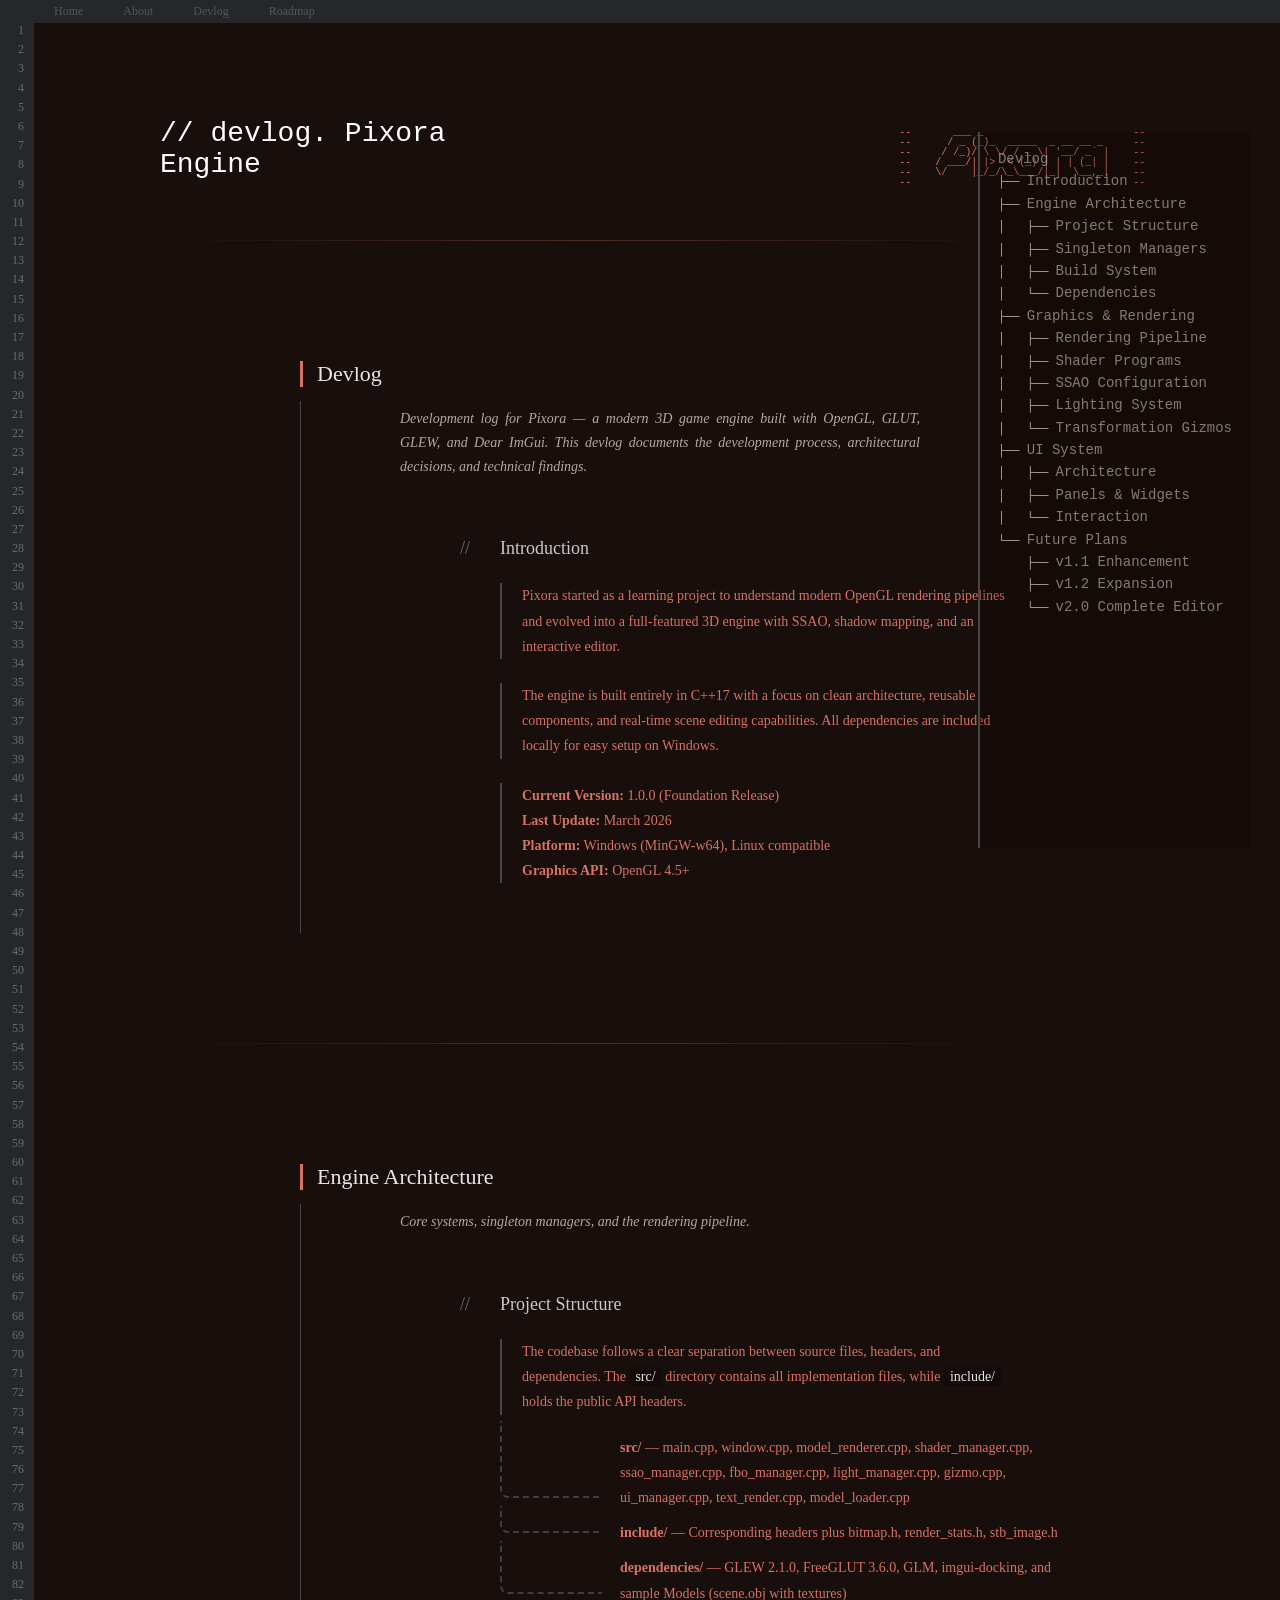
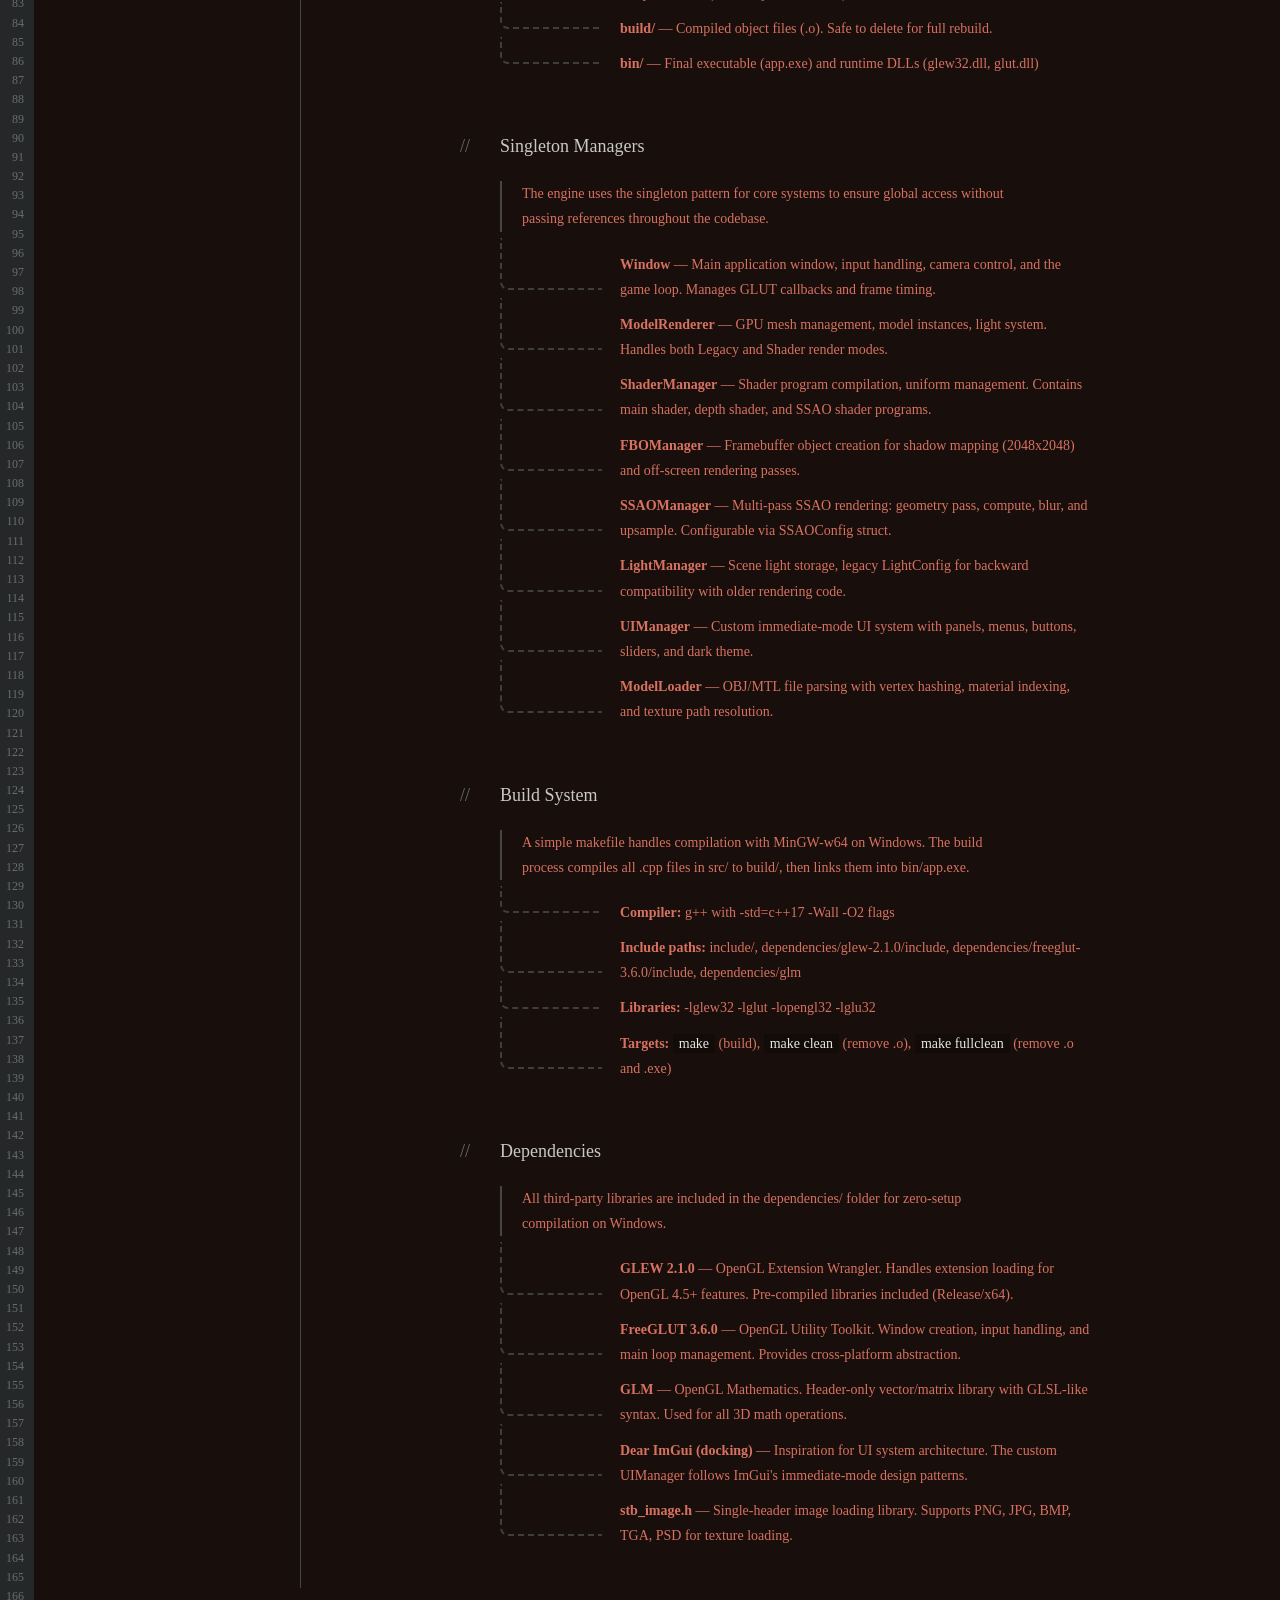
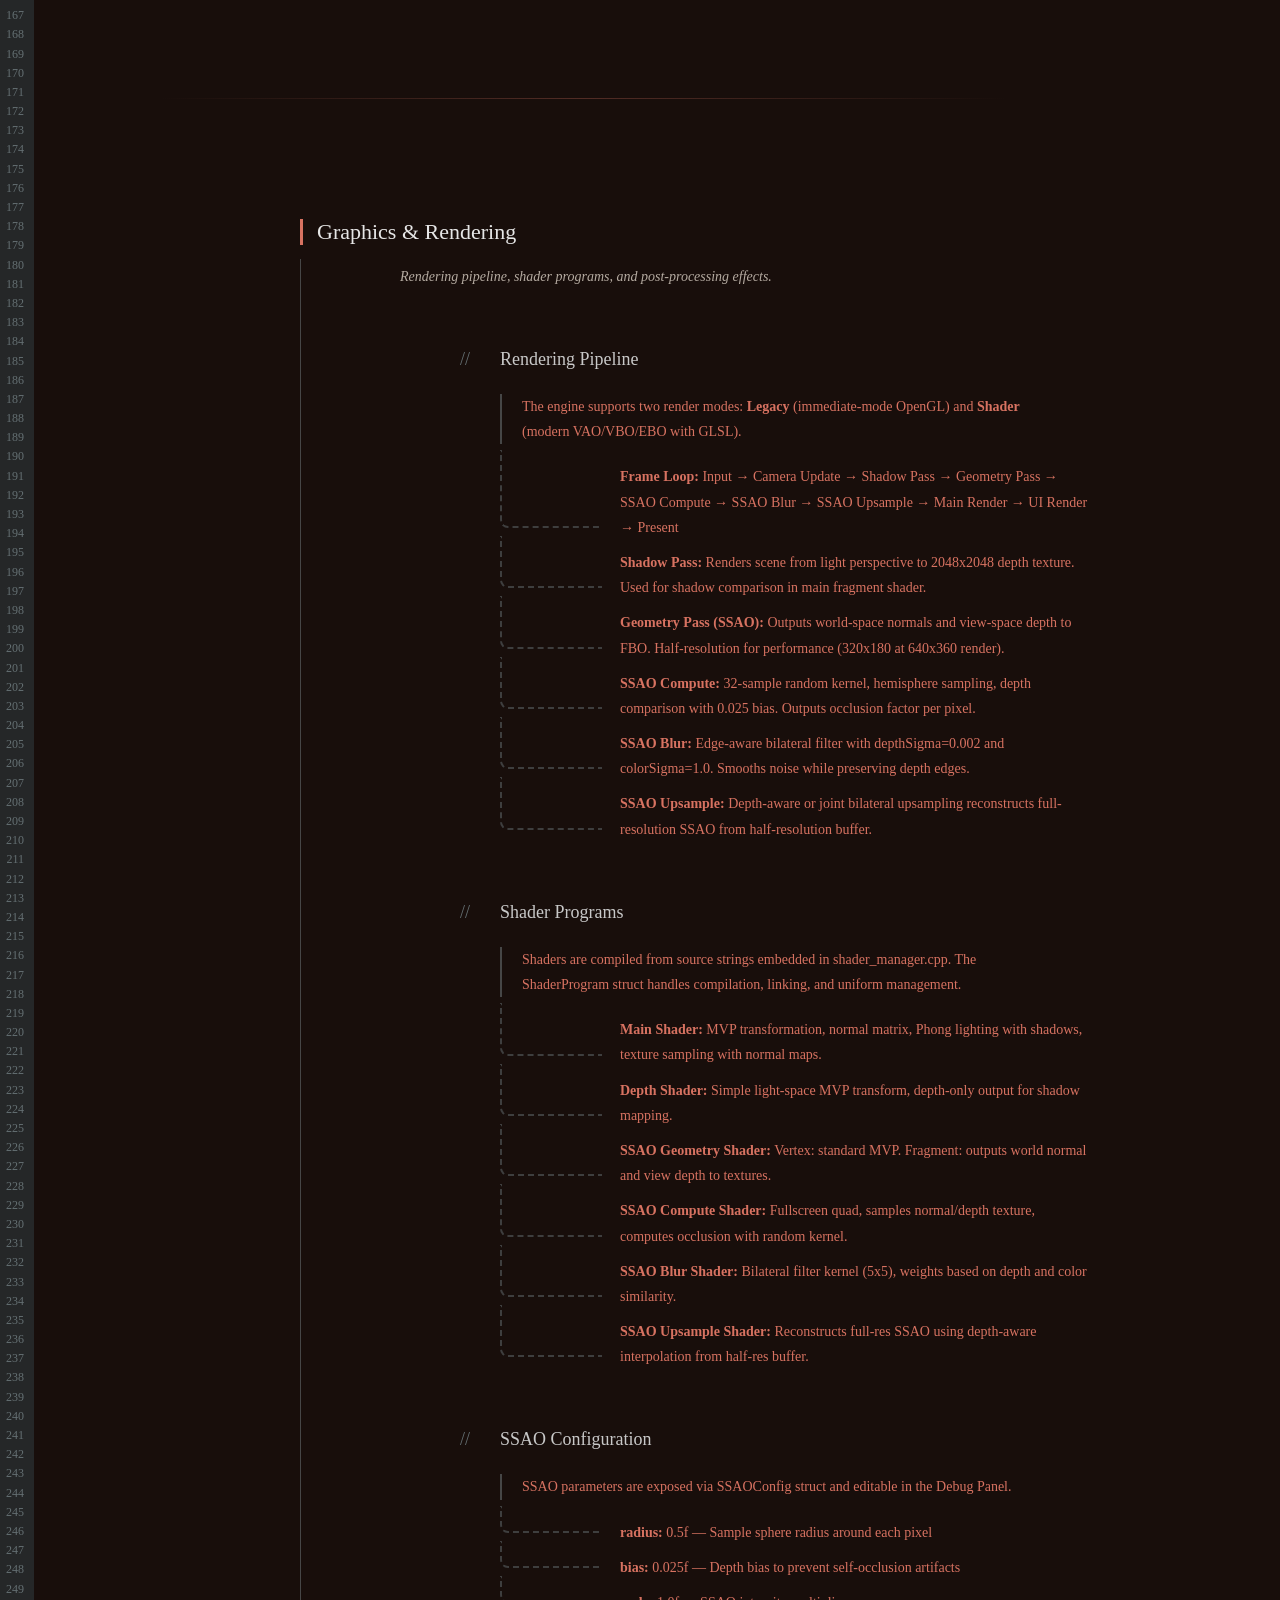
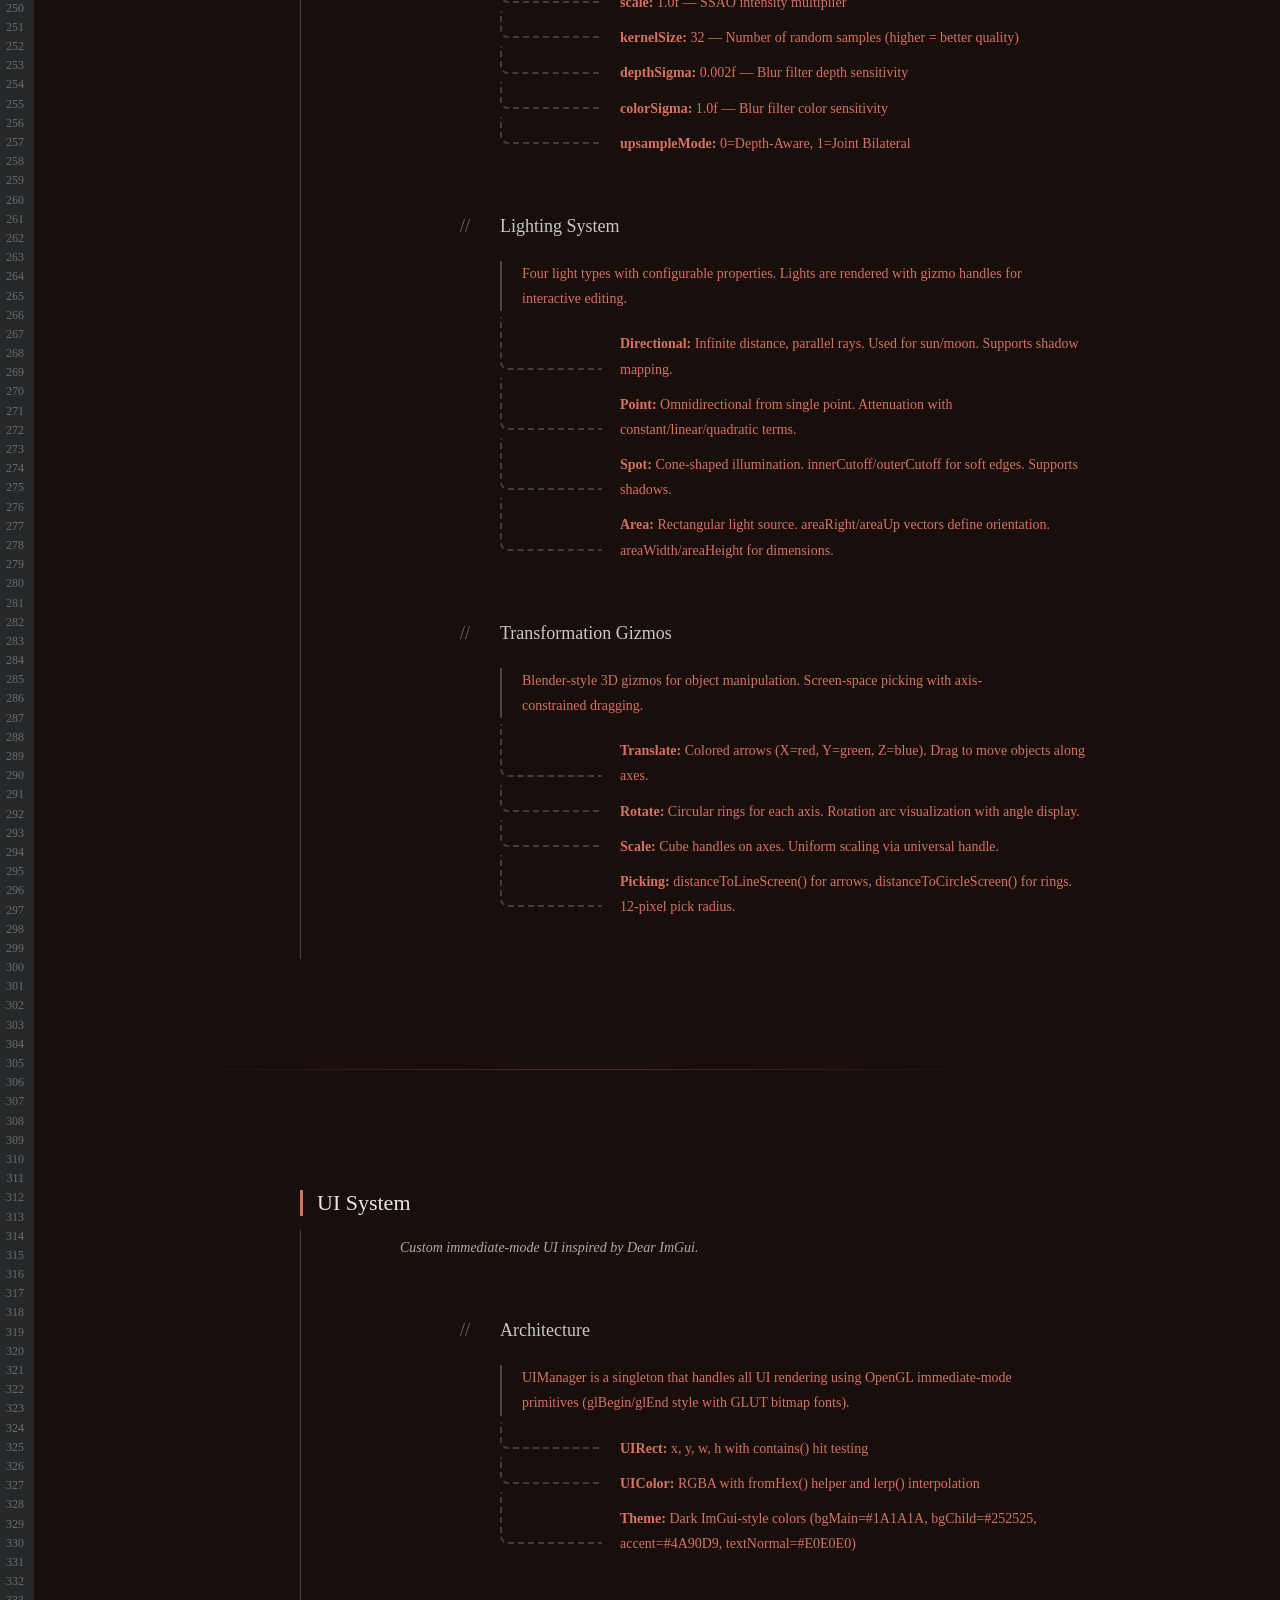
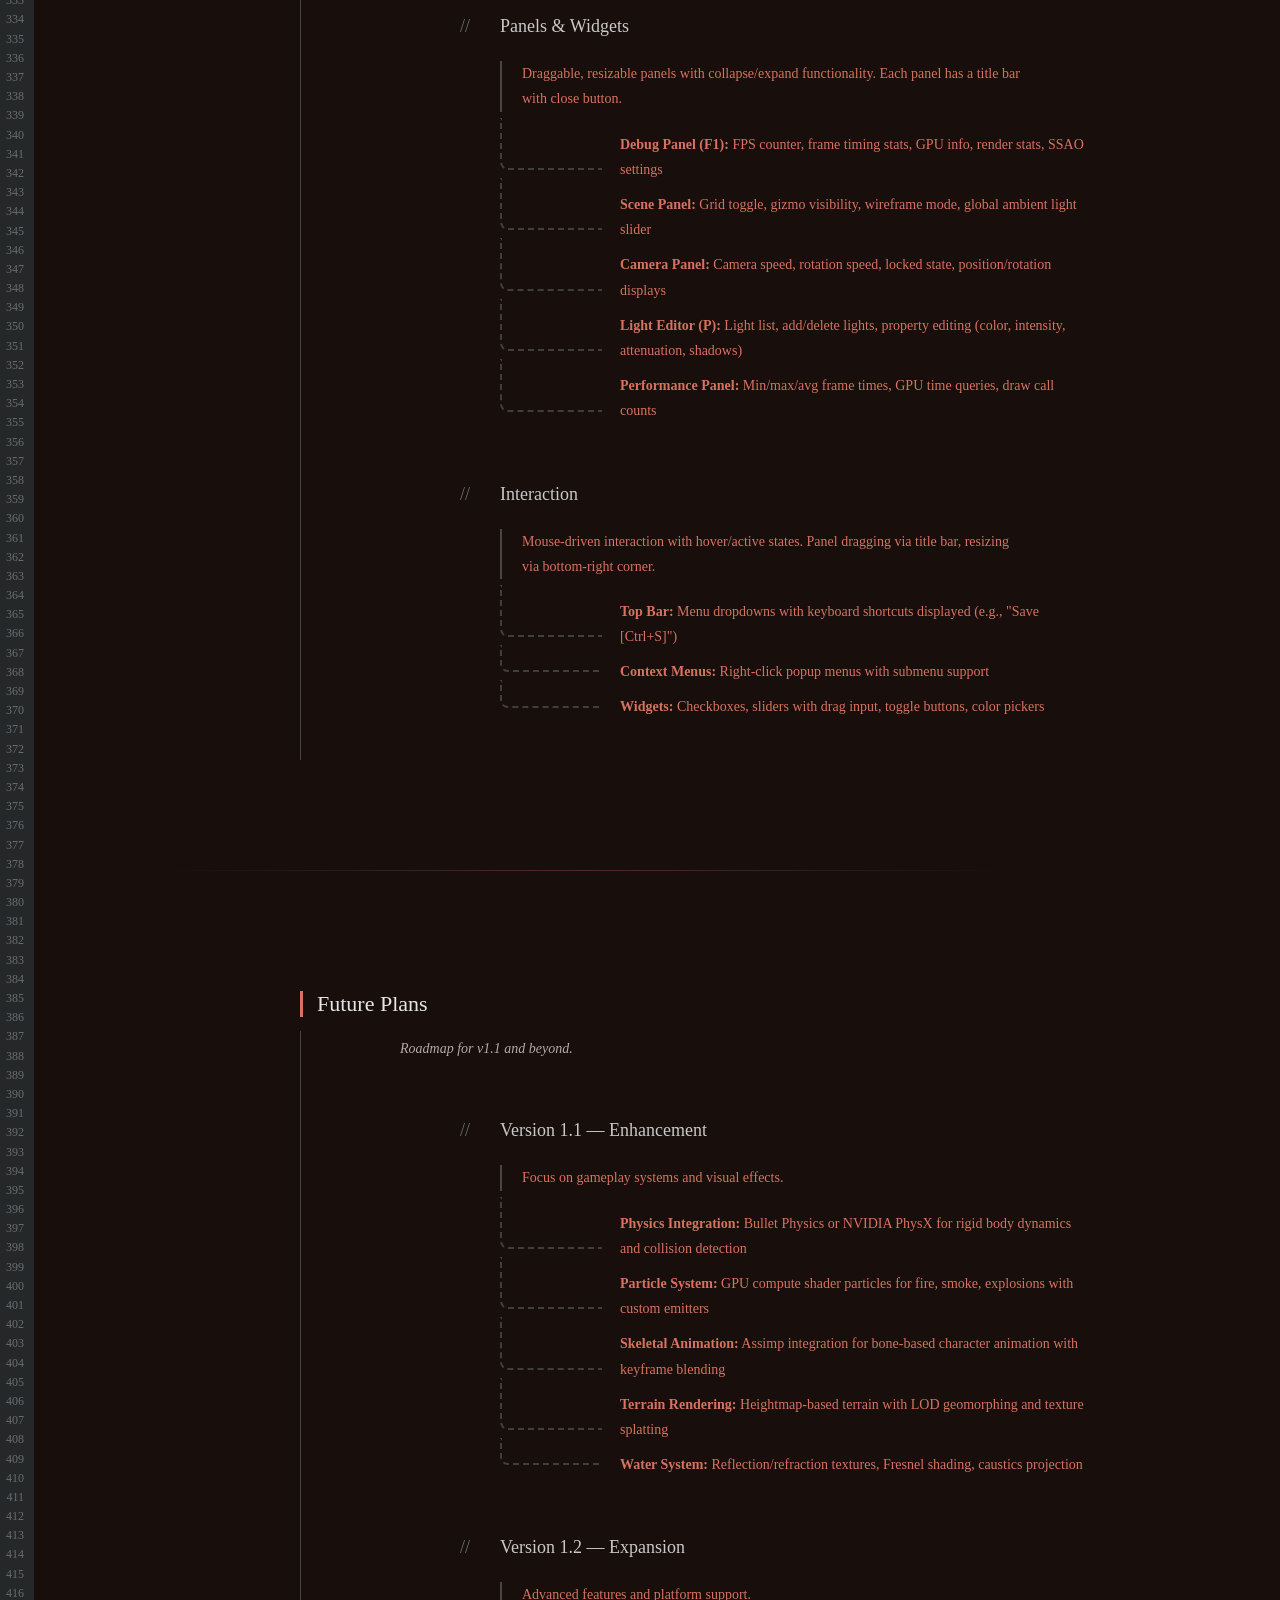
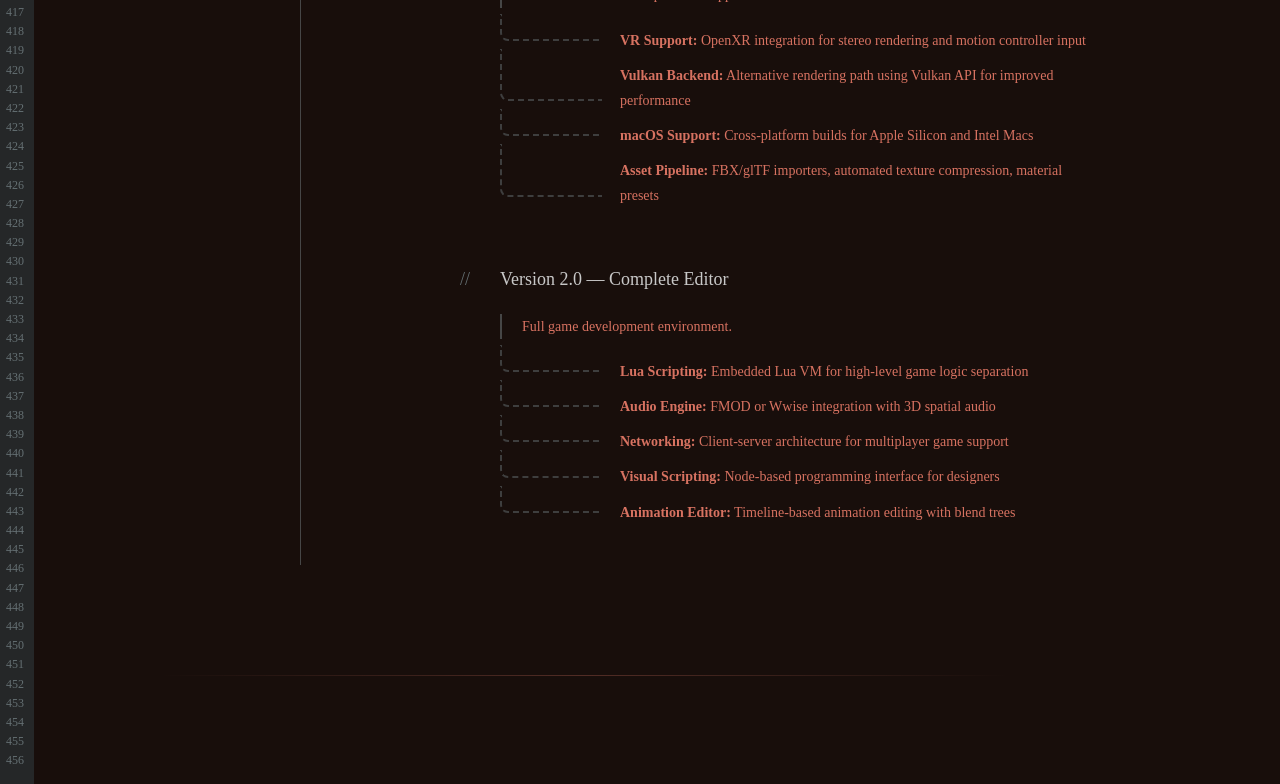
==== commit 47665f62: "experiments ++" ====
--- a/devlog.html
+++ b/devlog.html
@@ -3,7 +3,7 @@
 
 <head>
     <meta charset="utf-8">
-    <link rel="stylesheet" href="body.css">
+    <link rel="stylesheet" href="base.css">
     <link rel="stylesheet" href="devlog.css">
     <link rel="icon" href="favicon.ico" type="image/x-icon">
     <title>semiloker.com/devlog</title>
@@ -13,6 +13,8 @@
     <div class="body_for_head"></div>
 
     <div class="line-numbers"></div>
+    <div class="line-numbers-bg"></div>
+
 
     <div class="navbar">
         <a href="home.html" class="nav-btn">Home</a>
@@ -578,26 +580,8 @@
         </pre>
     </div>
 
+    <script src="line-numbers.js"></script>
+    <script src="line-numbers-bg.js"></script>
 </body>
 
-<script>
-    function updateLineNumbers() {
-        const container = document.querySelector('.line-numbers');
-        const bodyHeight = document.body.scrollHeight;
-        const lineHeight = 19.2;
-
-        const linesCount = Math.ceil(bodyHeight / lineHeight);
-
-        let linesHTML = '';
-        for (let i = 1; i <= linesCount; i++) {
-            linesHTML += i + '<br>';
-        }
-
-        container.innerHTML = linesHTML;
-    }
-
-    window.addEventListener('load', updateLineNumbers);
-    window.addEventListener('resize', updateLineNumbers);
-</script>
-
 </html>
--- a/base.css
+++ b/base.css
@@ -0,0 +1,122 @@
+/* Base styles - shared across all pages */
+
+body {
+    font-family: "Times New Roman", serif;
+    margin-left: 60px;
+    margin-top: 38px;
+    background-color: rgb(24, 14, 11);
+    display: flex;
+    flex-direction: column;
+}
+
+#dither-bg {
+    position: fixed;
+    top: 0;
+    left: 0;
+    width: 100vw;
+    height: 100vh;
+    z-index: -1;
+    pointer-events: auto;
+}
+
+.body_for_head {
+    position: fixed;
+    left: 0px;
+    top: 0px;
+    height: 21px;
+    width: 34px;
+    background-color: rgb(37, 39, 40);
+    z-index: 1000;
+}
+
+.line-numbers {
+    position: absolute;
+    top: 21px;
+    left: 0;
+    width: 24px;
+    background-color: rgb(37, 39, 40);
+    color: rgb(100, 111, 114);
+    font-size: 12px;
+    line-height: 1.6;
+    text-align: right;
+    padding-right: 10px;
+    user-select: none;
+    z-index: 998;
+}
+
+.line-numbers-bg {
+    position: absolute;
+    top: 21px;
+    left: 0;
+    width: 34px;
+    height: 100%;
+    background-color: rgb(37, 39, 40);
+    z-index: 997;
+}
+
+a {
+    color: rgb(180, 170, 160);
+    text-decoration: none;
+    font-size: 14px;
+    opacity: 0.7;
+    transition: opacity 0.2s;
+}
+
+a:hover {
+    opacity: 1;
+    text-decoration: underline;
+    color: rgb(215, 114, 97);
+}
+
+.navbar {
+    position: fixed;
+    top: 0;
+    left: 34px;
+    width: 100%;
+    background-color: rgb(37, 39, 40);
+    display: flex;
+    justify-content: left;
+    gap: 0px;
+    z-index: 1000;
+}
+
+.nav-btn {
+    background-color: rgb(37, 39, 40);
+    color: rgb(100, 111, 114);
+    border: none;
+    padding: 4px 20px;
+    font-size: 12px;
+    cursor: pointer;
+    transition: background-color 0.1s, transform 0.1s;
+}
+
+.nav-btn:hover {
+    background-color: rgb(46, 52, 54);
+}
+
+h1 {
+    color: white;
+    text-align: left;
+    margin-left: 100px;
+    margin-top: 80px;
+    max-width: 350px;
+    font-weight: 100;
+}
+
+h2 {
+    color: white;
+    text-align: left;
+    font-size: 14px;
+    margin-left: 100px;
+    margin-top: 100px;
+    scroll-margin-top: 90px;
+}
+
+p {
+    color: rgb(215, 114, 97);
+    font-size: 14px;
+    line-height: 1.6;
+    max-width: 400px;
+    margin-left: 100px;
+    text-align: justify;
+}
--- a/devlog.css
+++ b/devlog.css
@@ -39,6 +39,7 @@
     display: flex;
     justify-content: flex-end;
     pointer-events: auto;
+    z-index: 999;
 }
 
 .tree-pre {
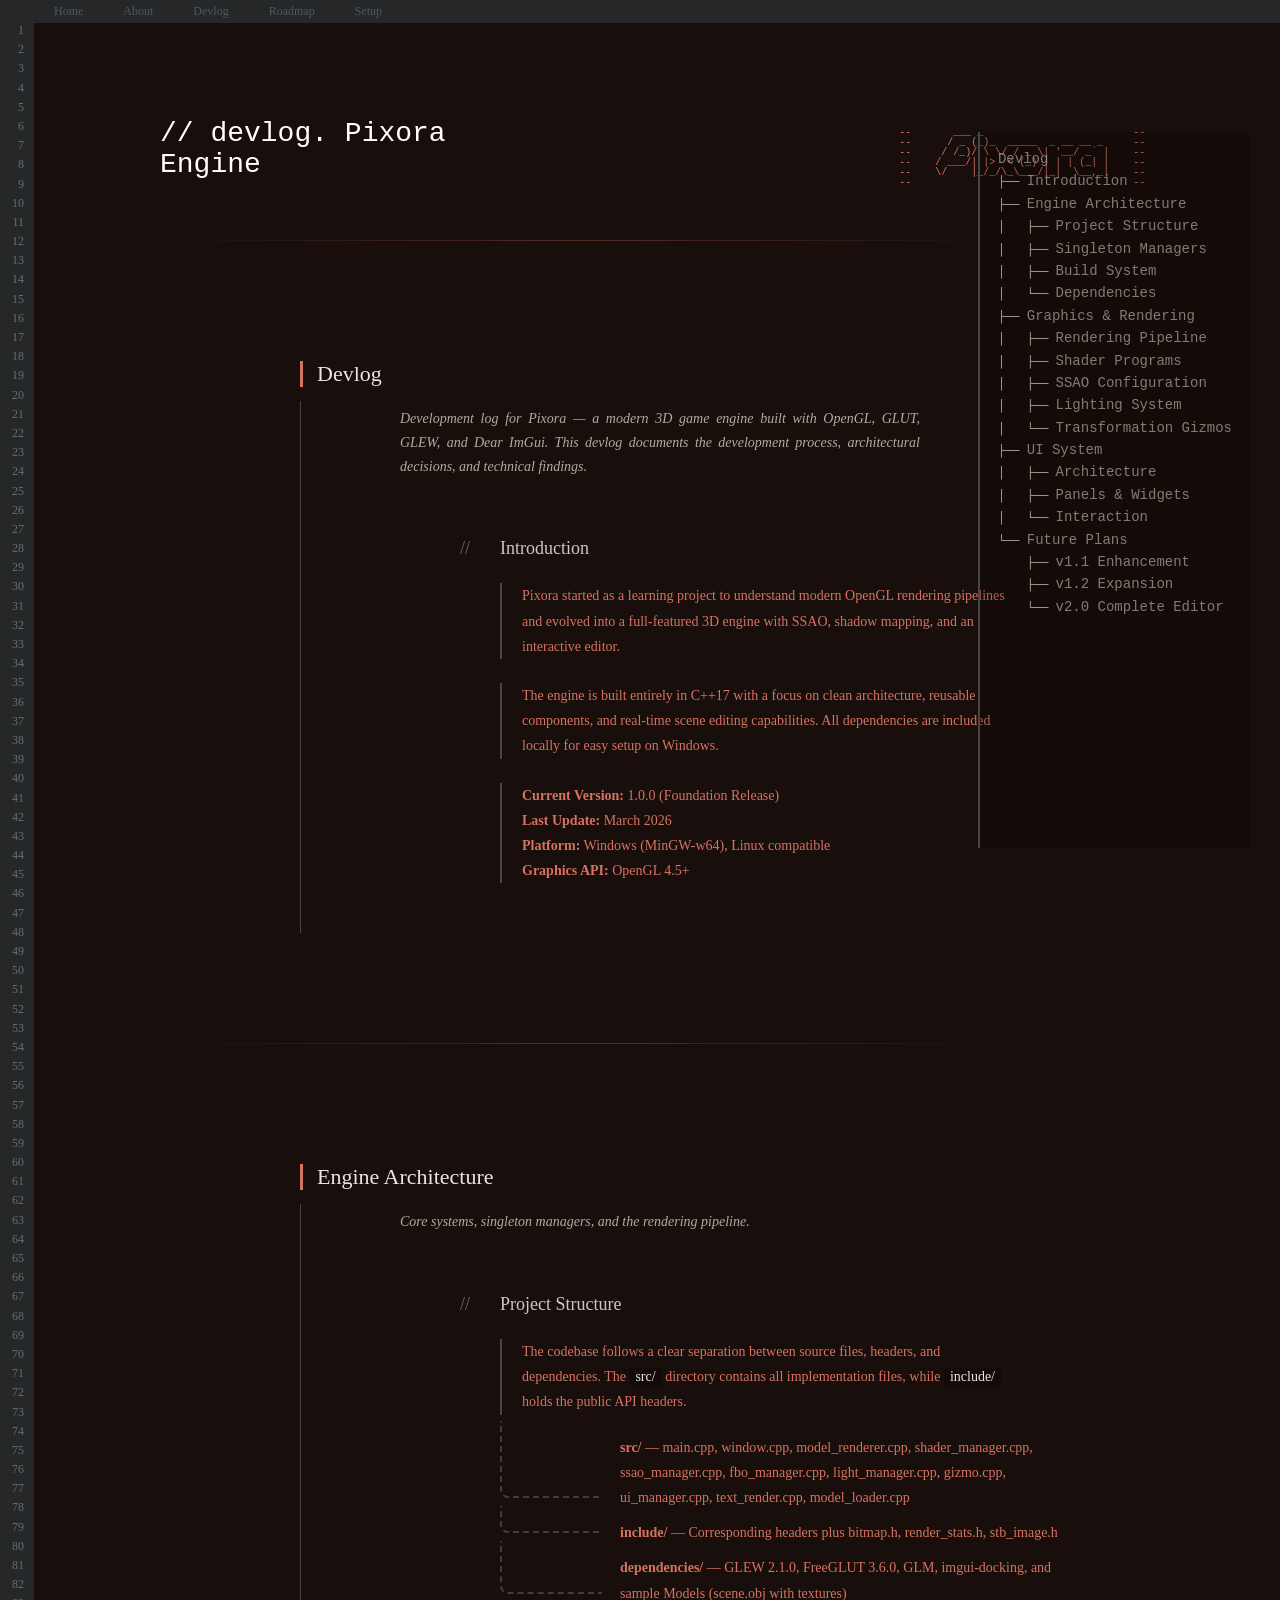
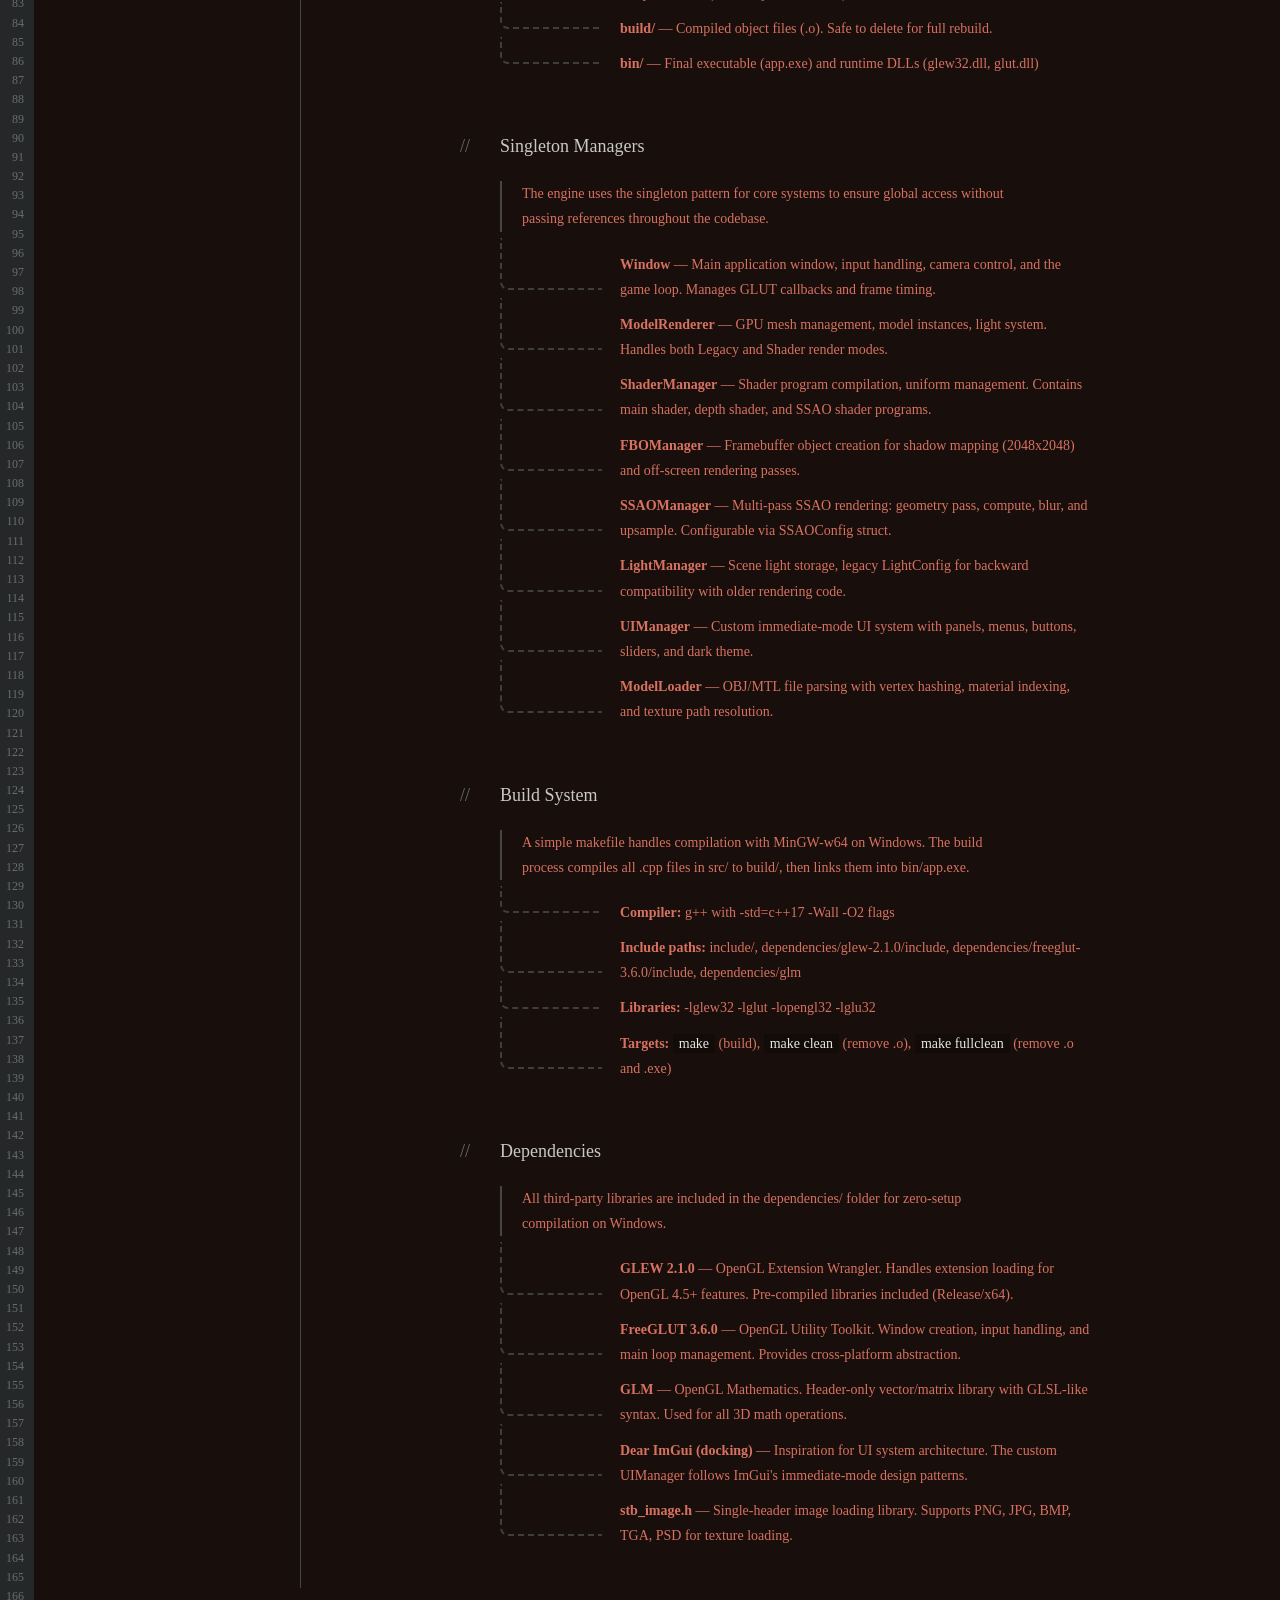
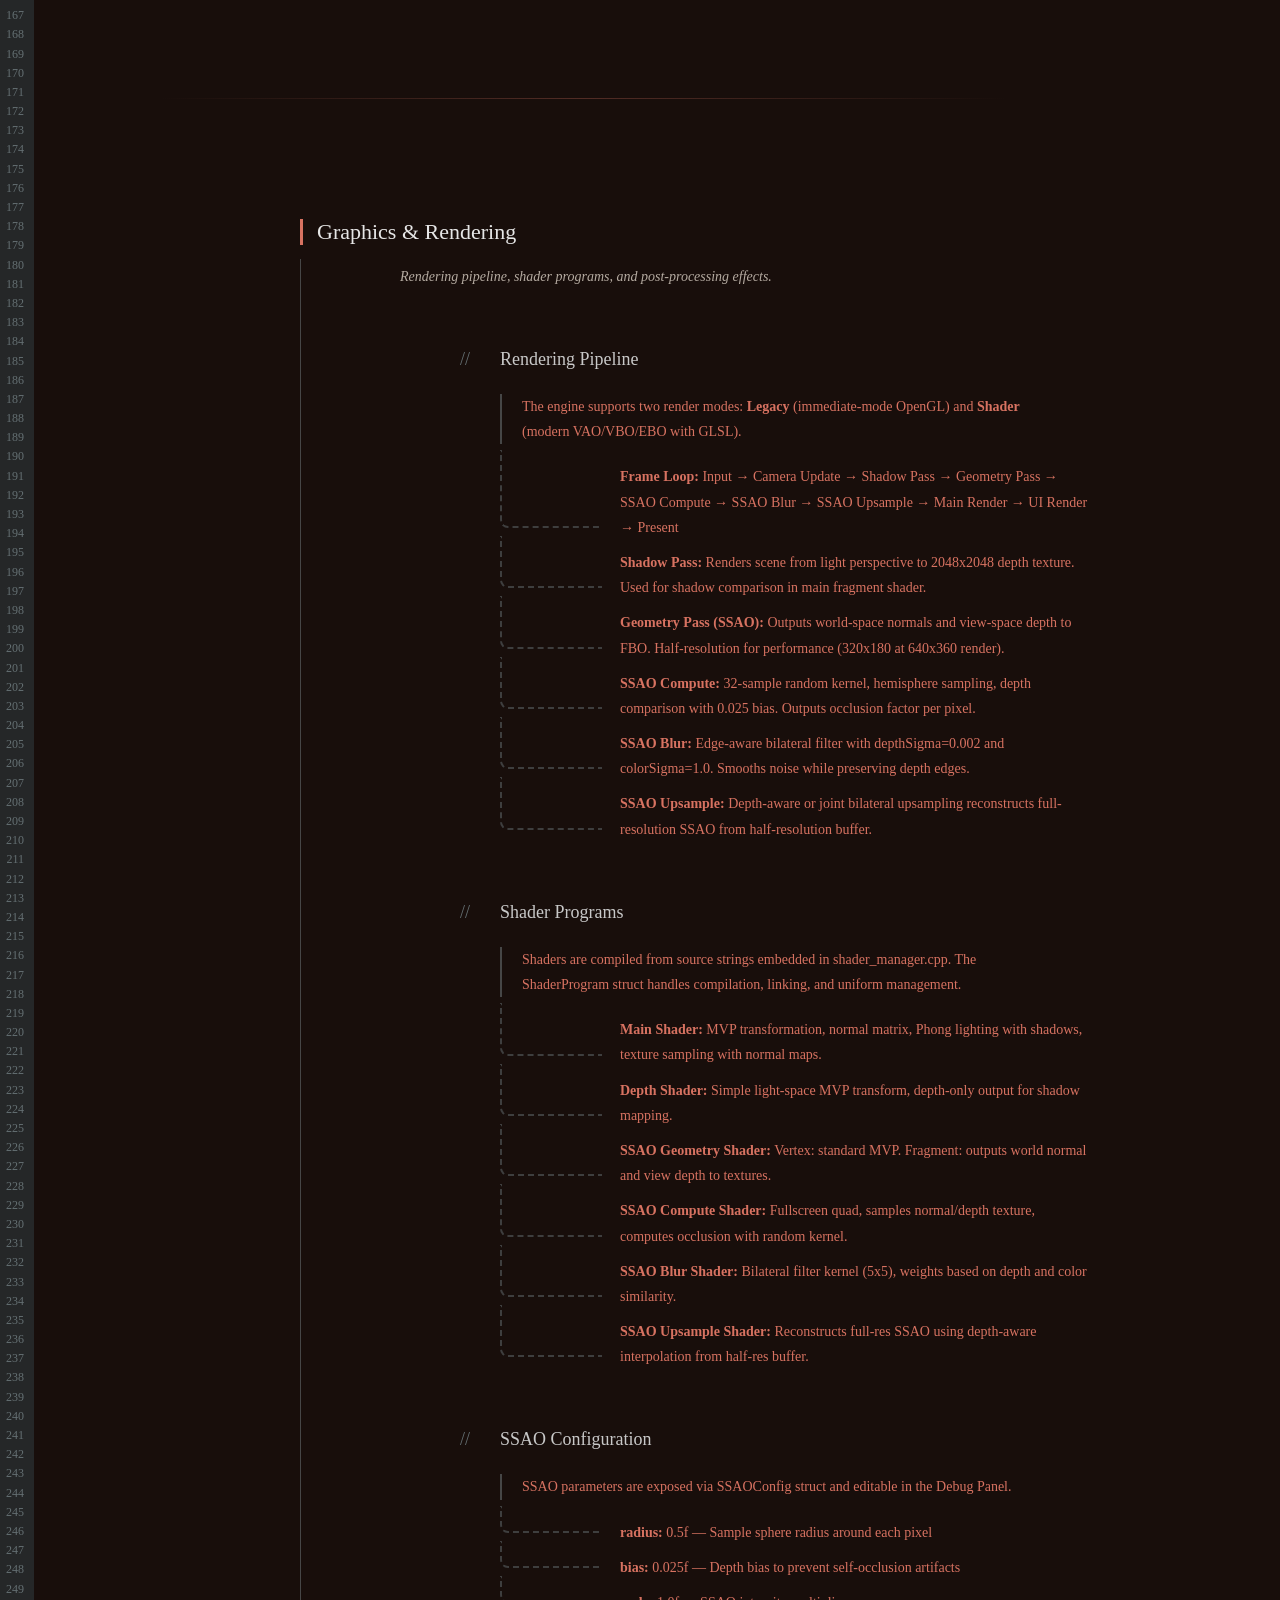
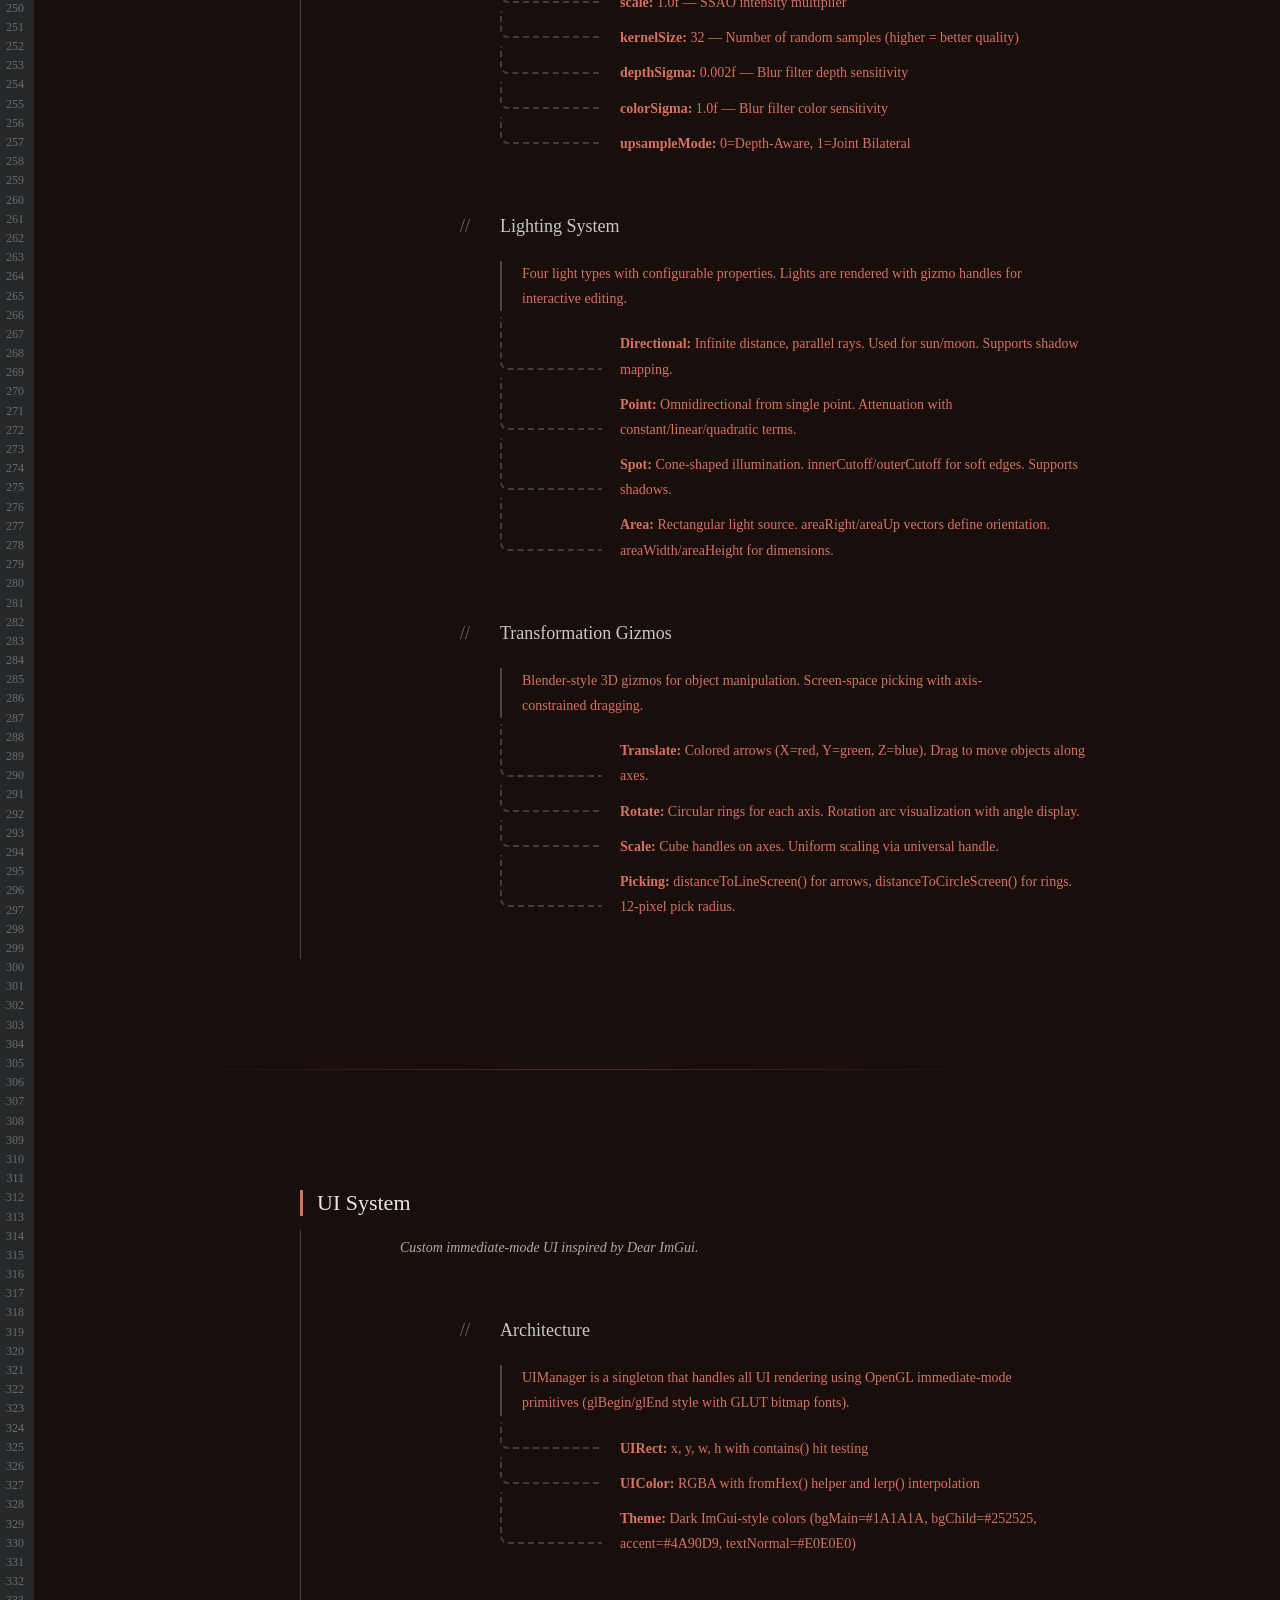
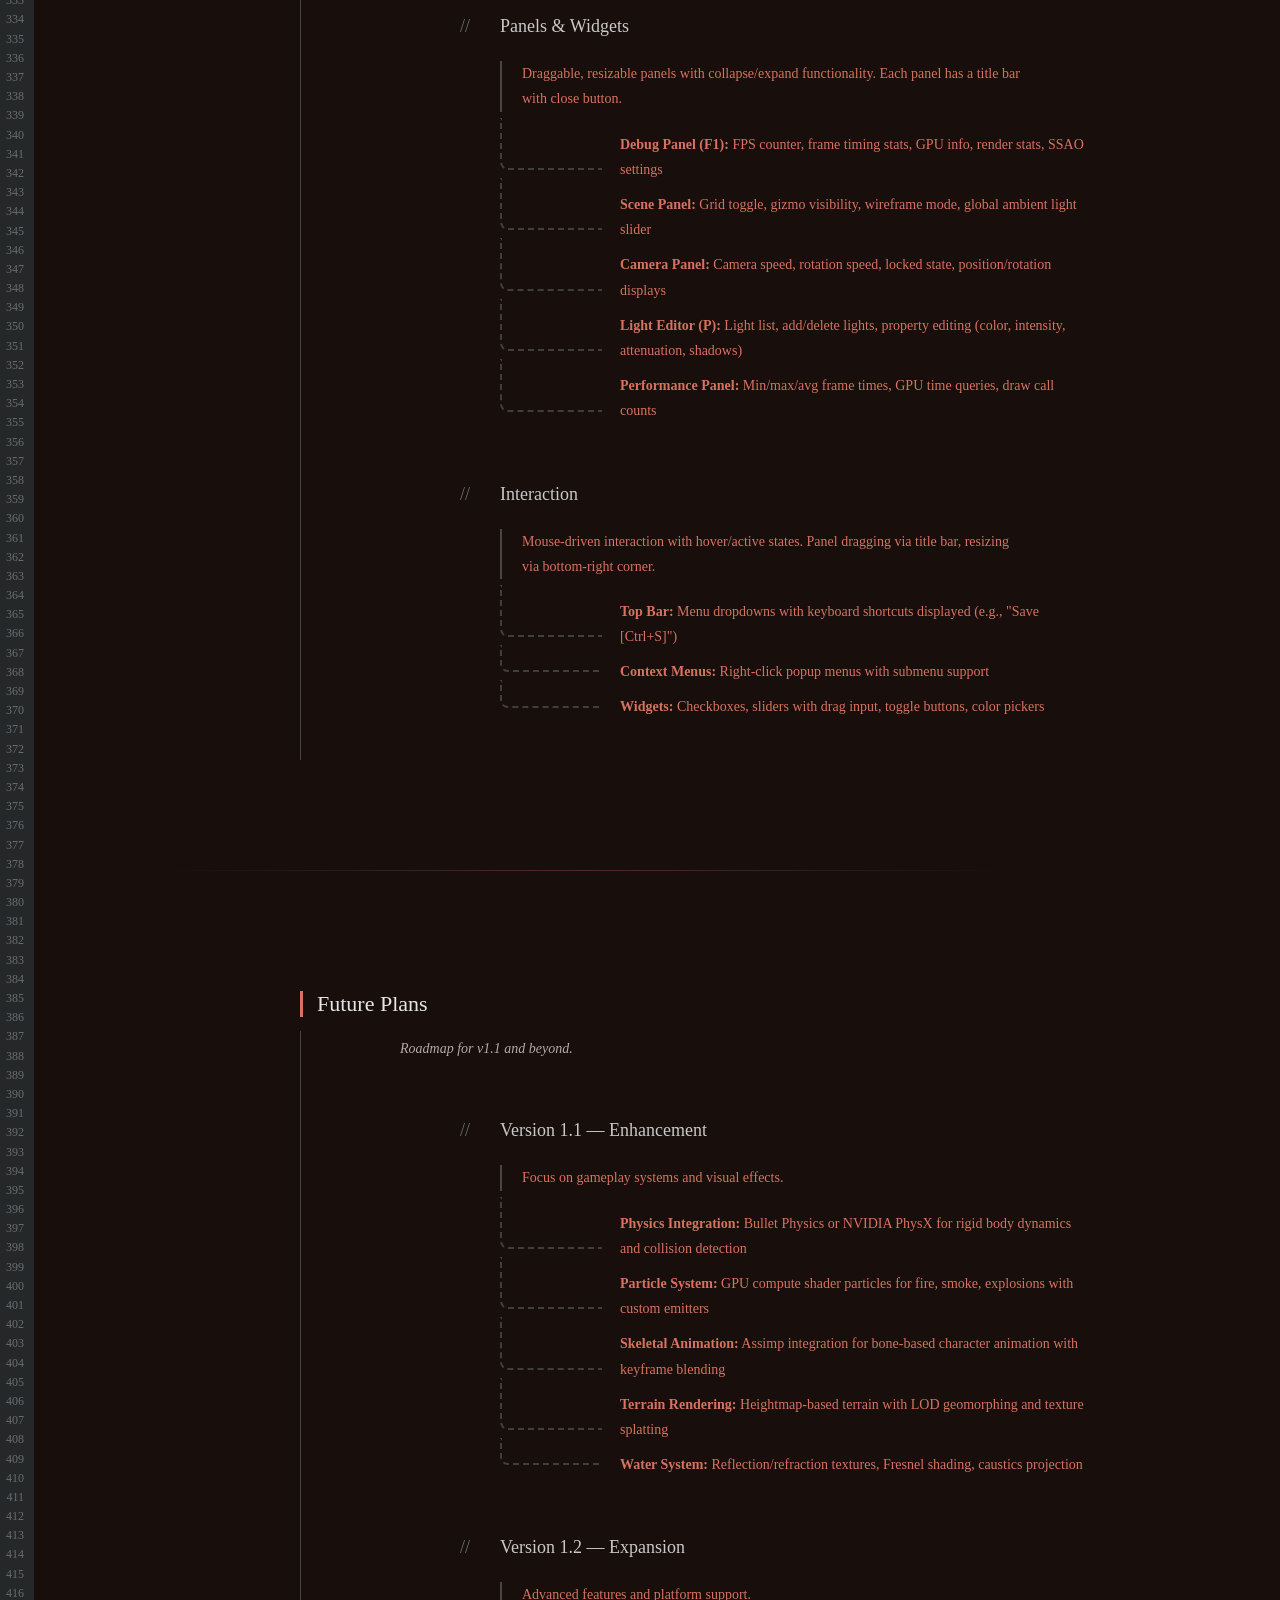
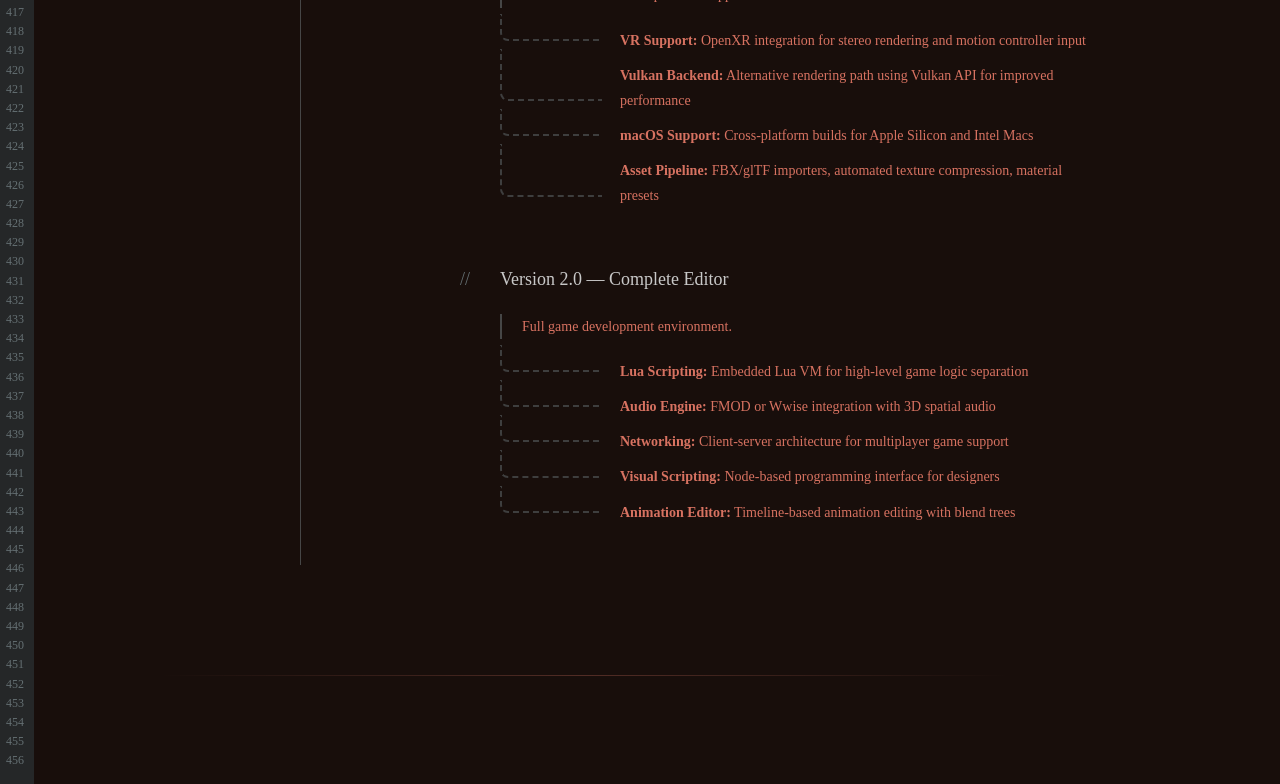
==== commit 355367f2: "experiments+++" ====
--- a/devlog.html
+++ b/devlog.html
@@ -21,6 +21,7 @@
         <a href="about.html" class="nav-btn">About</a>
         <a href="devlog.html" class="nav-btn">Devlog</a>
         <a href="roadmap.html" class="nav-btn">Roadmap</a>
+        <a href="my_setup.html" class="nav-btn">Setup</a>
     </div>
 
     <div class="construction-wrapper">
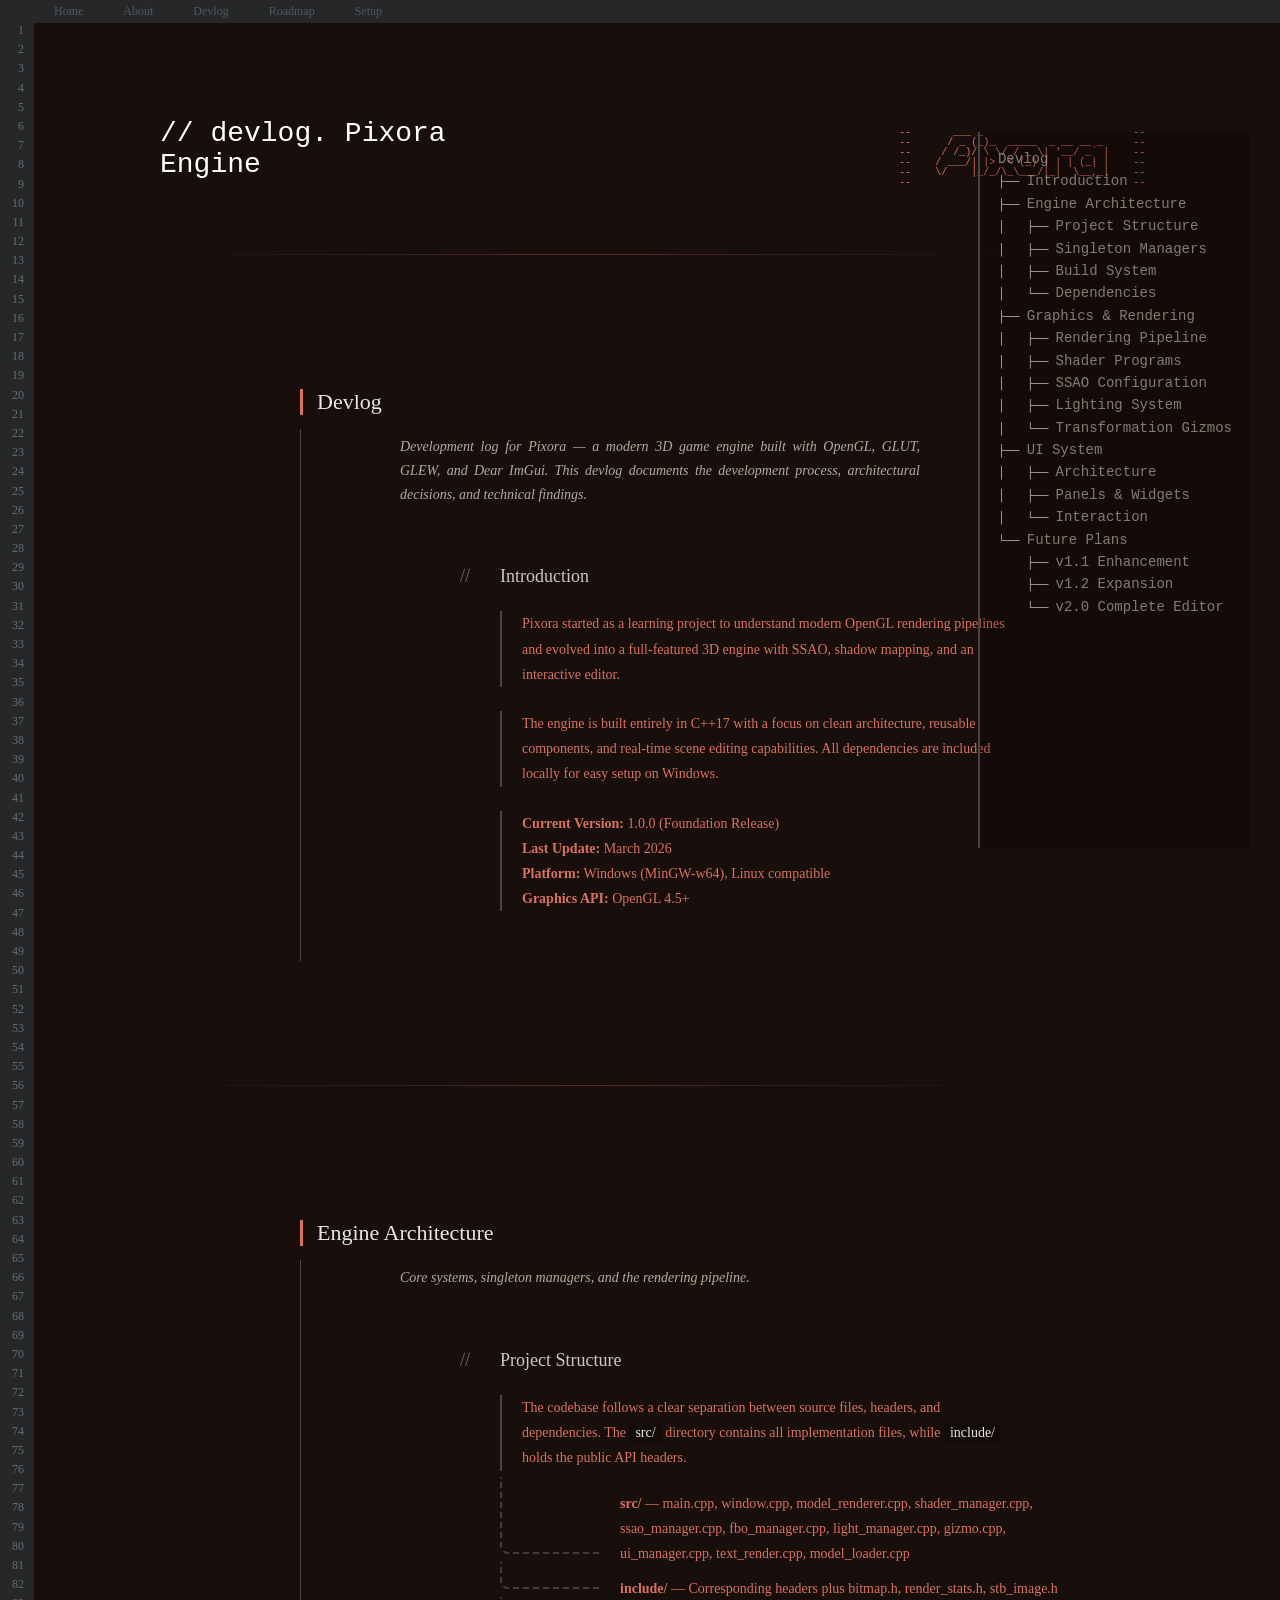
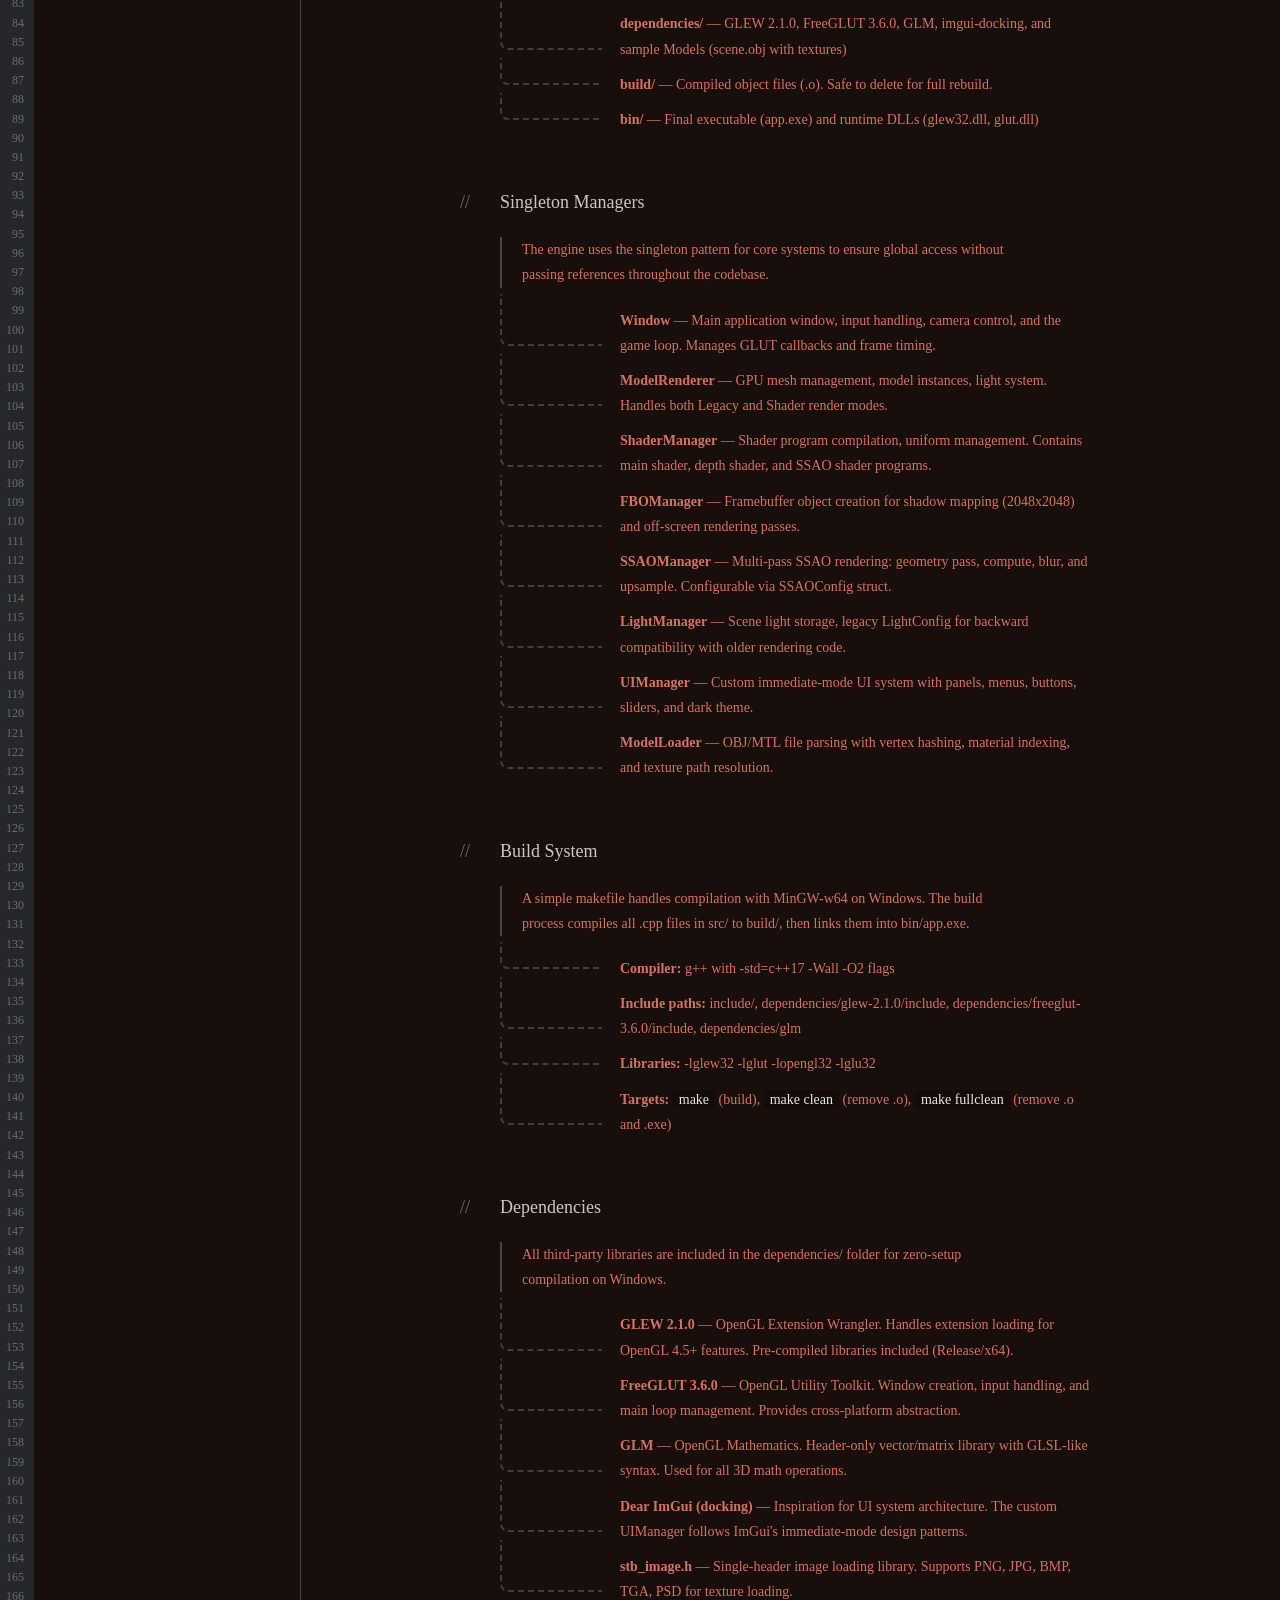
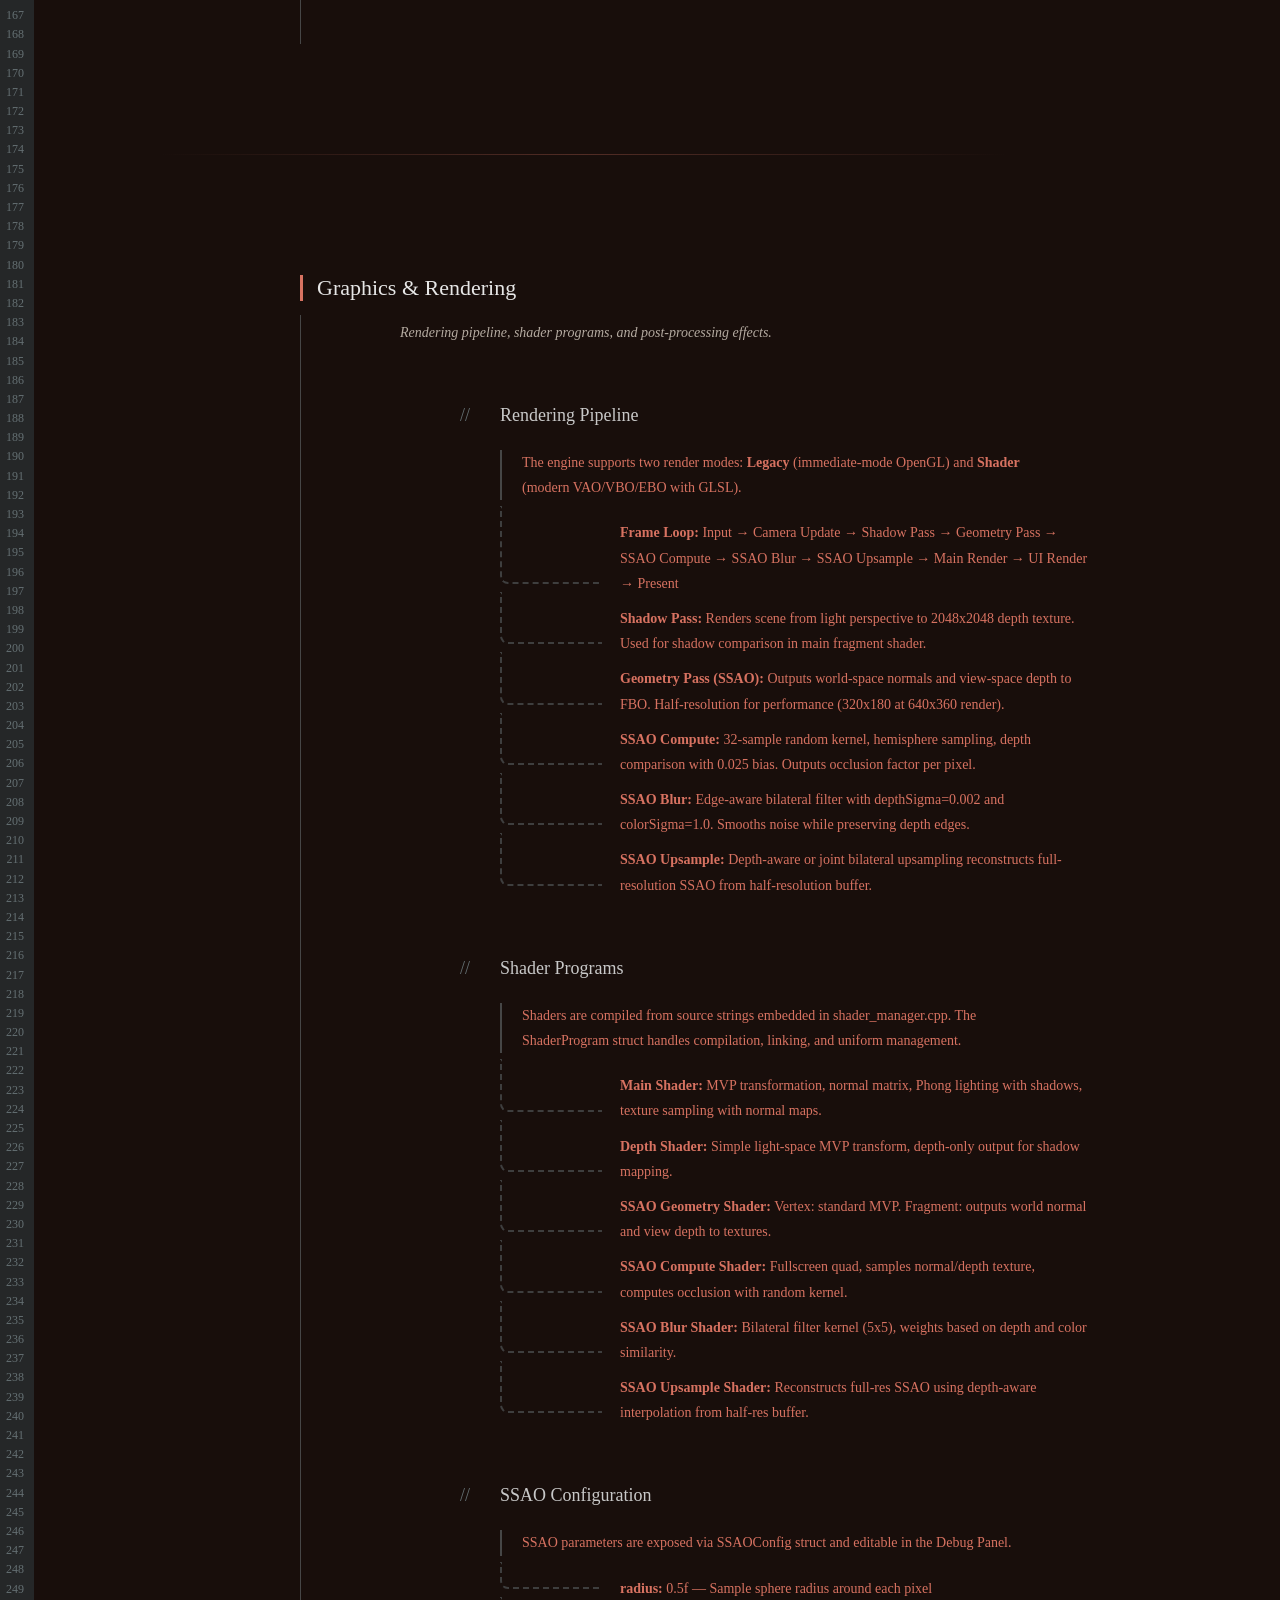
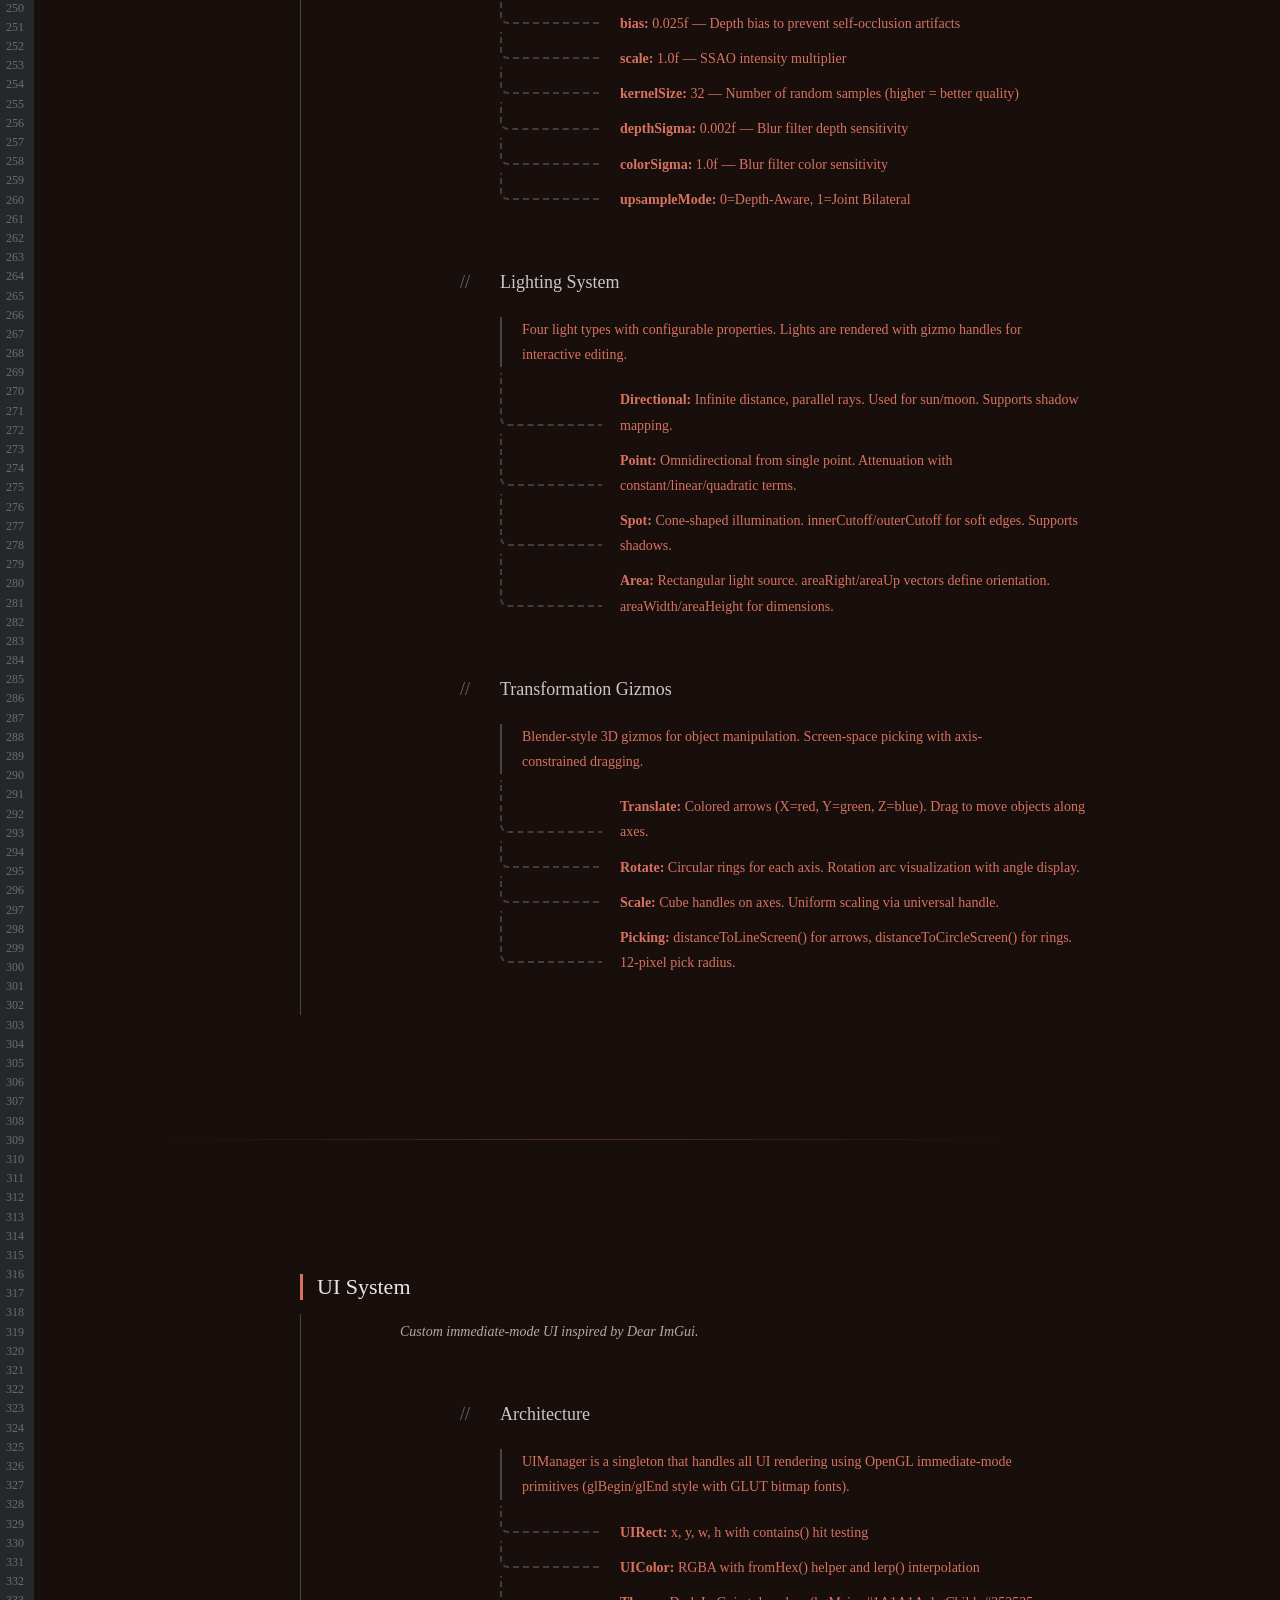
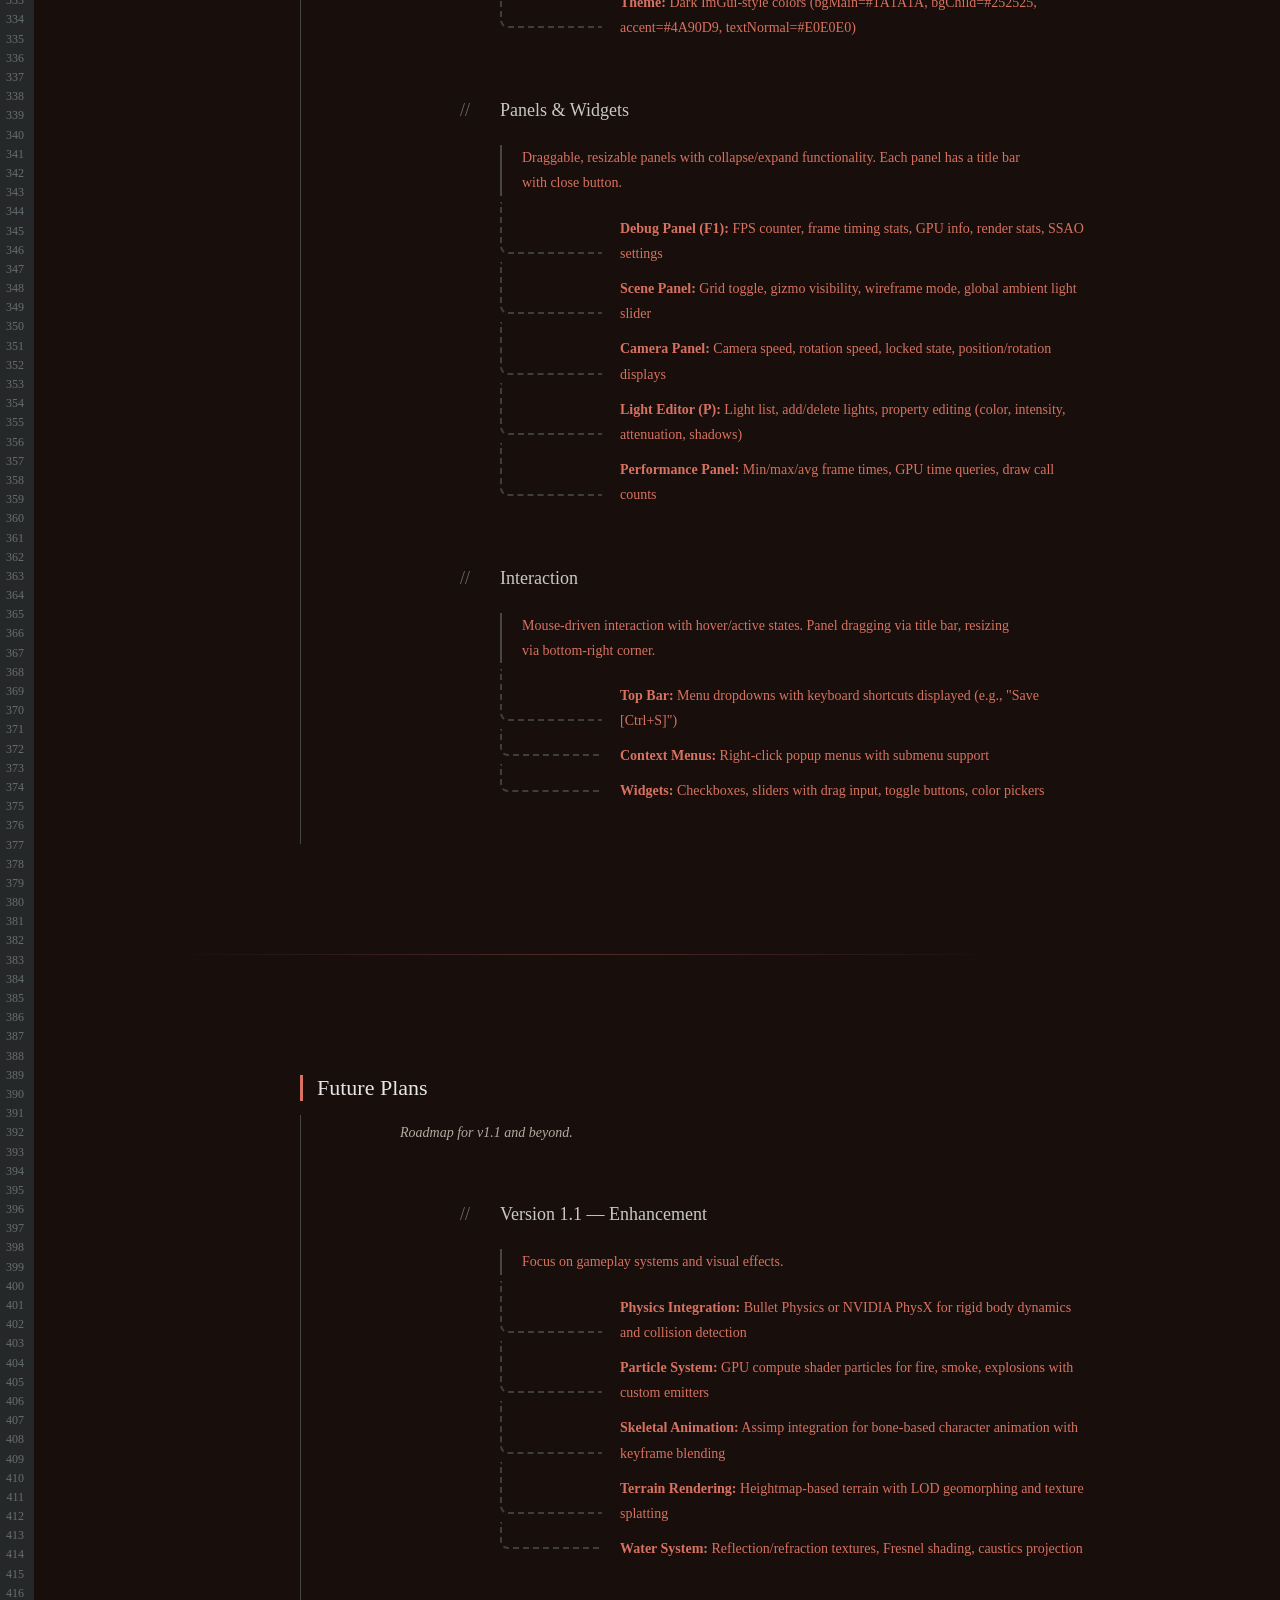
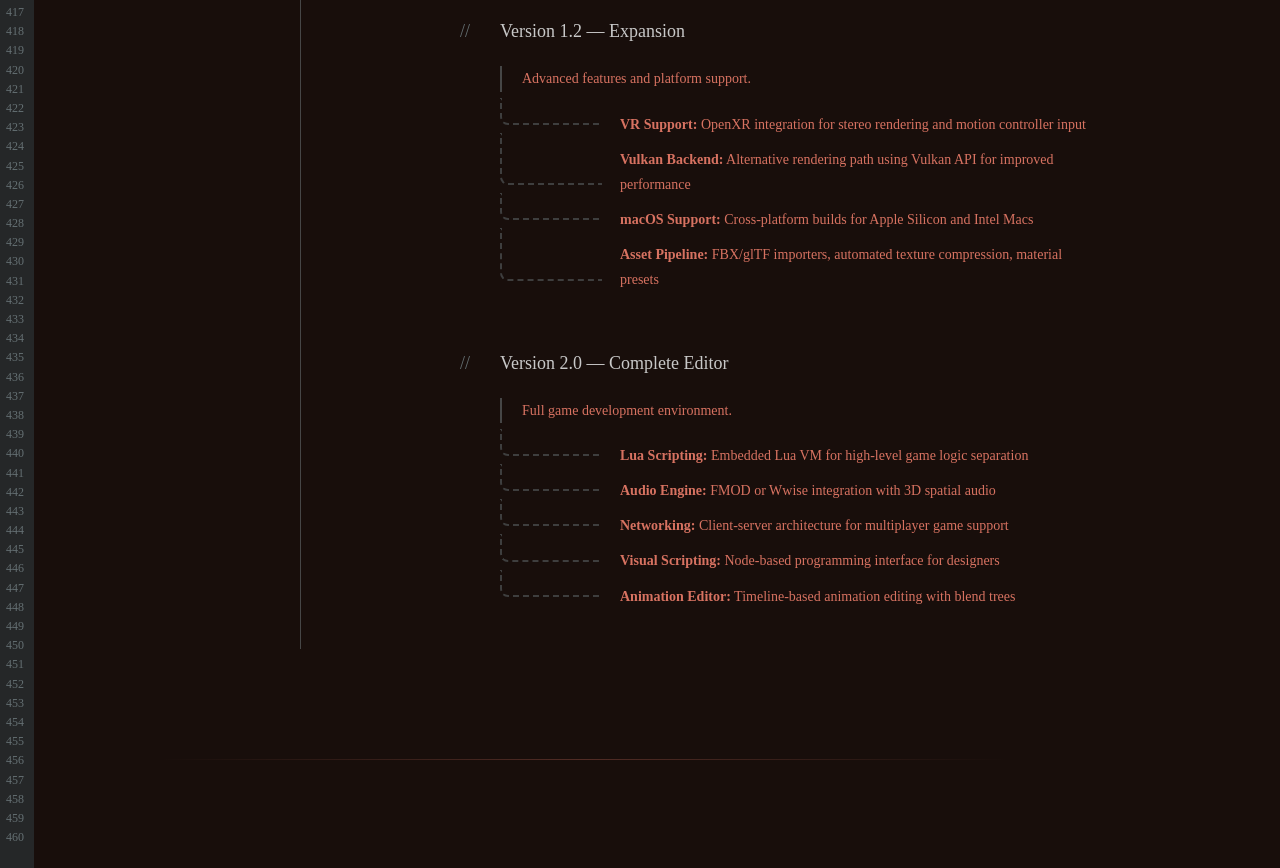
==== commit 31c35899: "stupid ass issue fix" ====
--- a/devlog.html
+++ b/devlog.html
@@ -10,6 +10,8 @@
 </head>
 
 <body>
+    <!-- <canvas id="dither-bg"></canvas> -->
+
     <div class="body_for_head"></div>
 
     <div class="line-numbers"></div>
@@ -39,8 +41,10 @@
 --                                     --</pre>
         </div>
     </div>
-
-    <hr class="devlog-divider-top">
+    
+    <div><p></p></div>
+        <hr class="devlog-divider-top">
+    <div><p></p></div>
 
     <div class="tree-block">
         <h2 id="devlog-root" class="devlog-root">Devlog</h2>
@@ -71,7 +75,9 @@
         </div>
     </div>
 
-    <hr class="devlog-divider">
+    <div><p></p></div>
+        <hr class="devlog-divider">
+    <div><p></p></div>
 
     <div class="tree-block">
         <h2 id="engine-root" class="devlog-root">Engine Architecture</h2>
@@ -378,7 +384,9 @@
         </p>
     </div>
 
-    <hr class="devlog-divider">
+    <div><p></p></div>
+        <hr class="devlog-divider">
+    <div><p></p></div>
 
     <div class="tree-block">
         <h2 id="ui-system-root" class="devlog-root">UI System</h2>
@@ -583,6 +591,7 @@
 
     <script src="line-numbers.js"></script>
     <script src="line-numbers-bg.js"></script>
+    <!-- <script type="module" src="bg.js"></script> -->
 </body>
 
 </html>
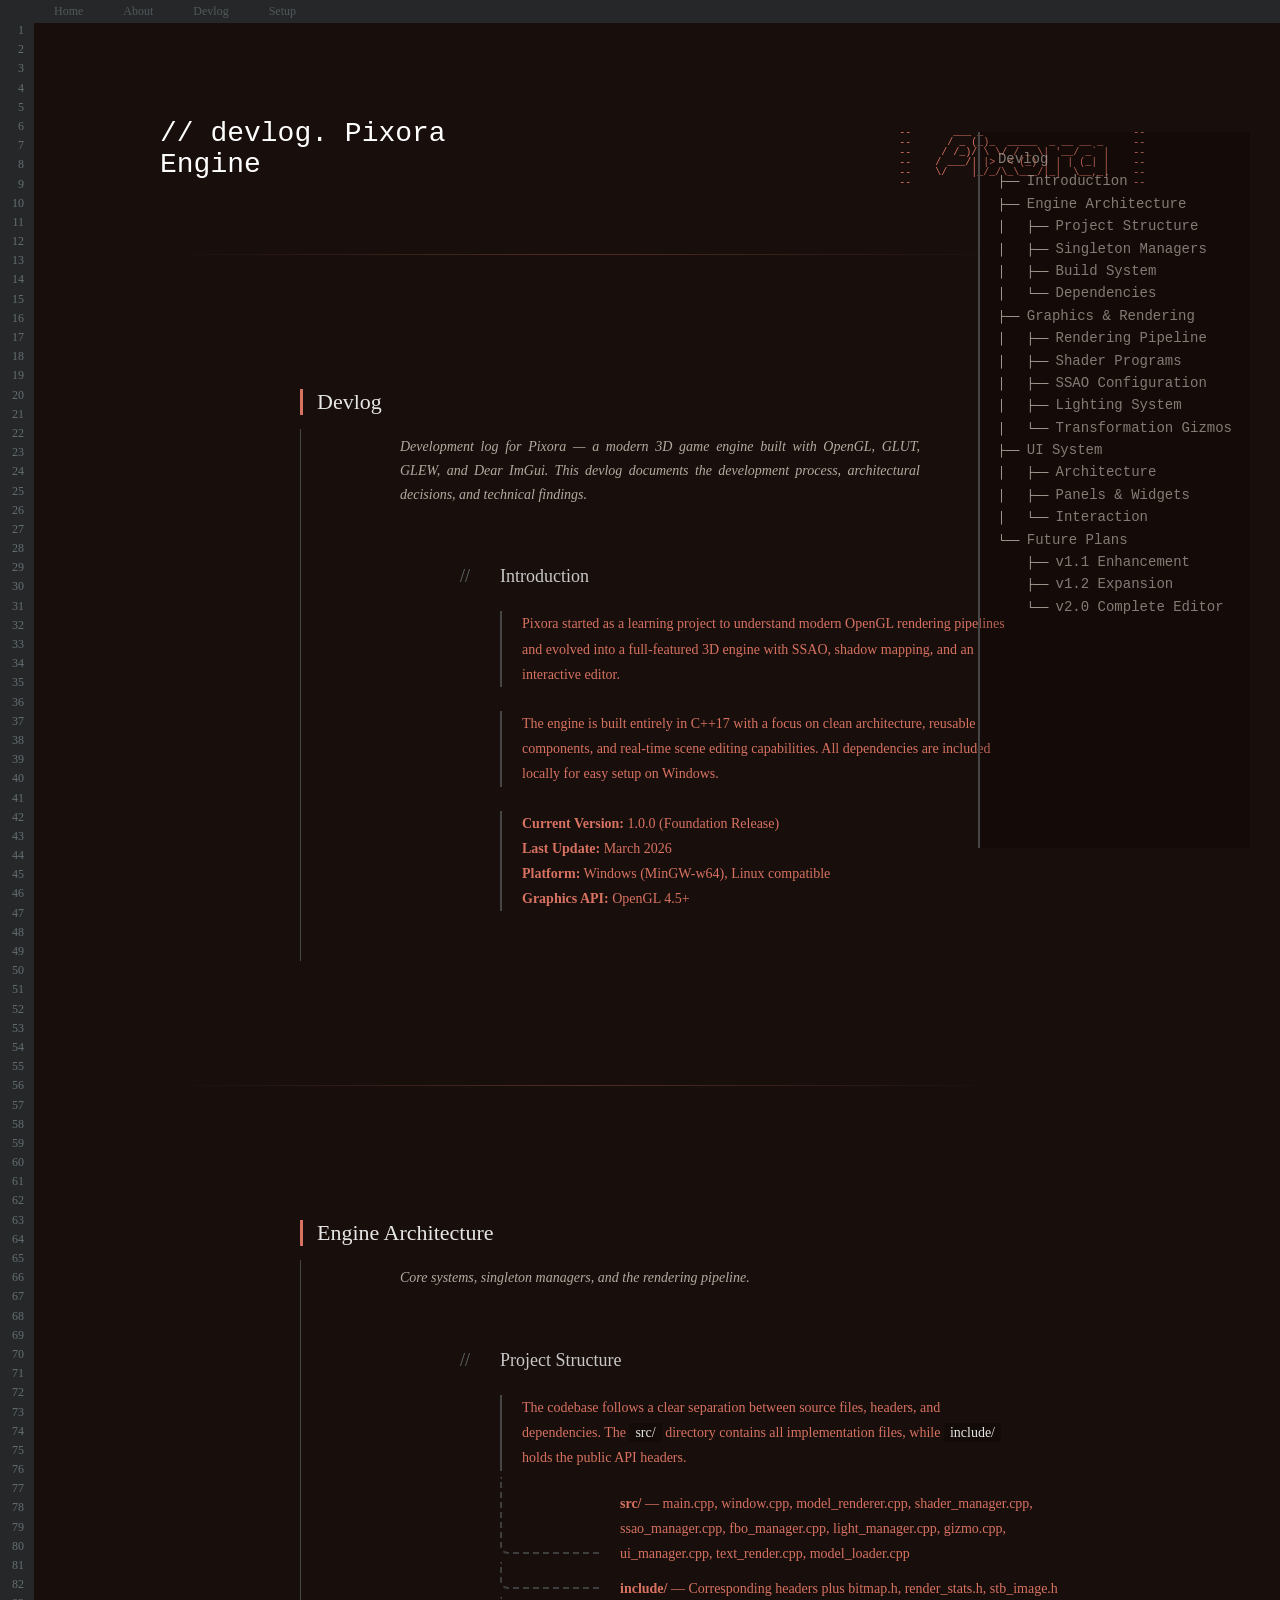
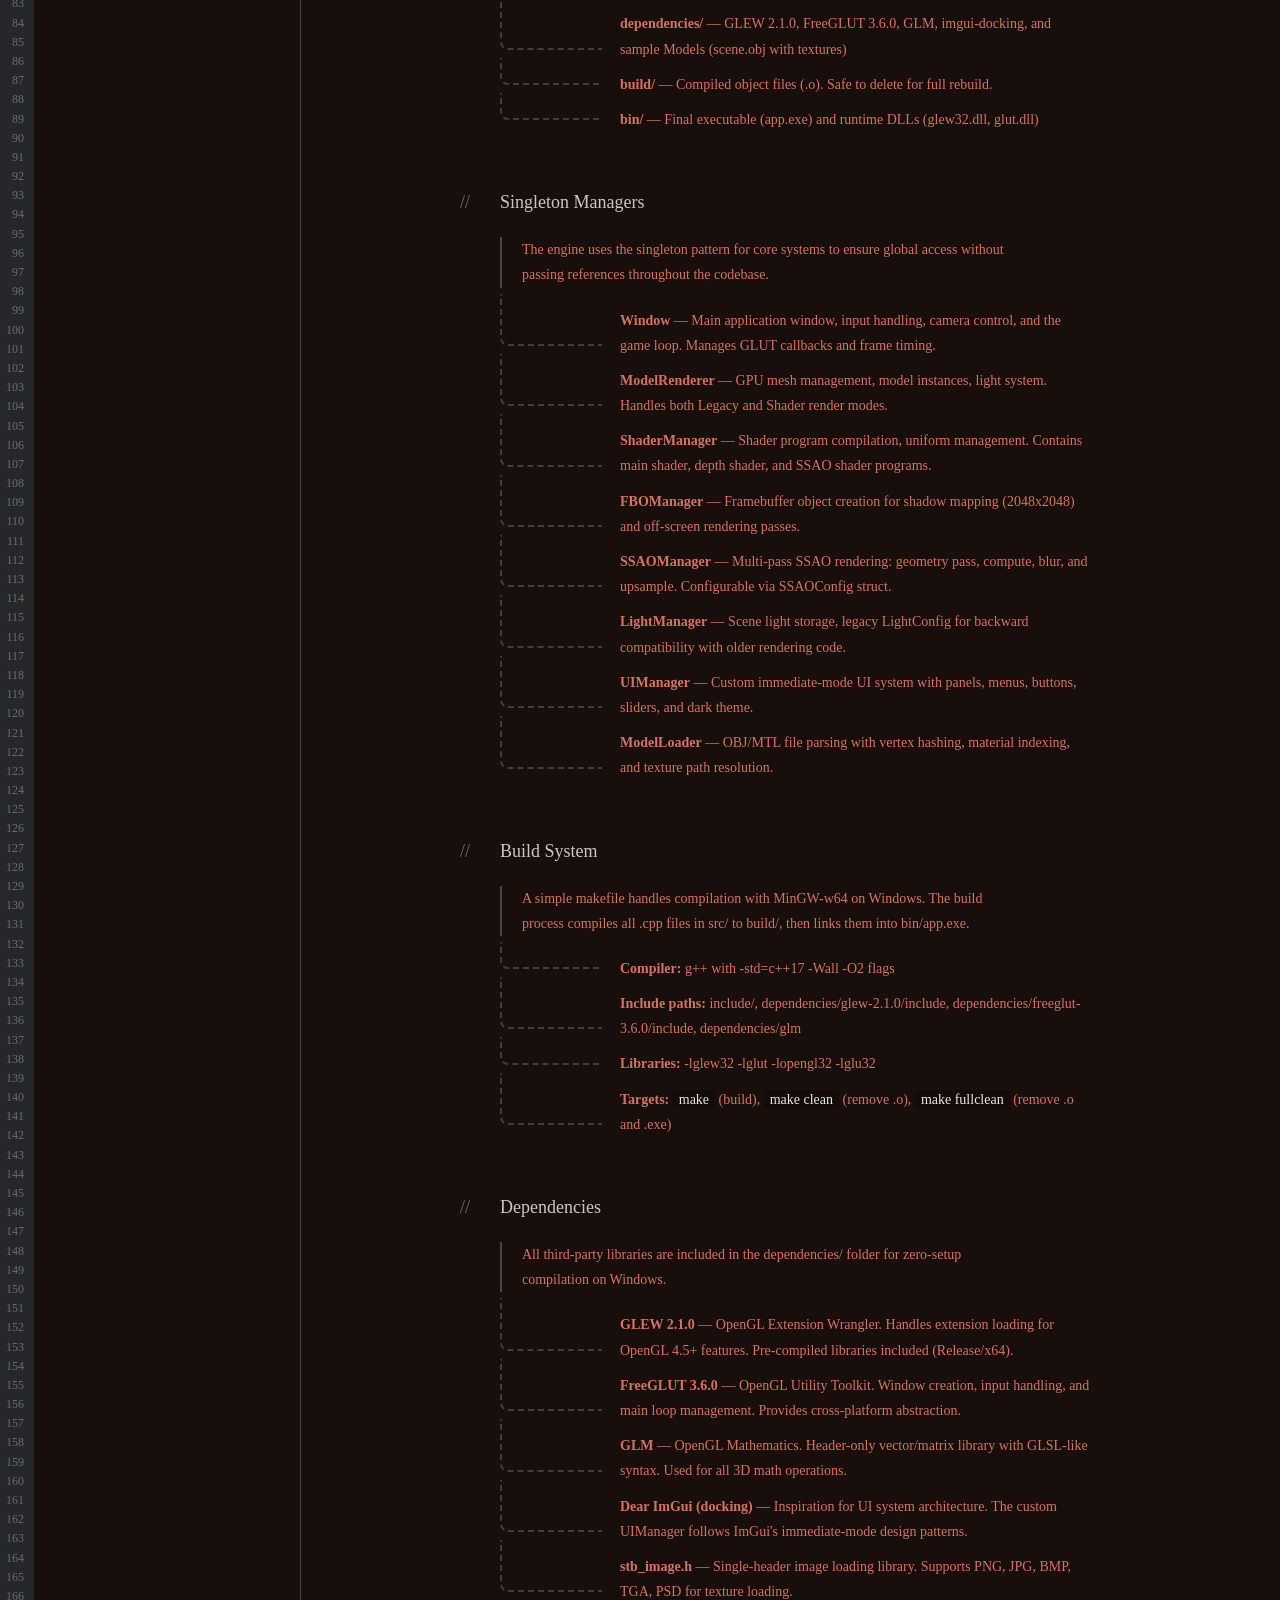
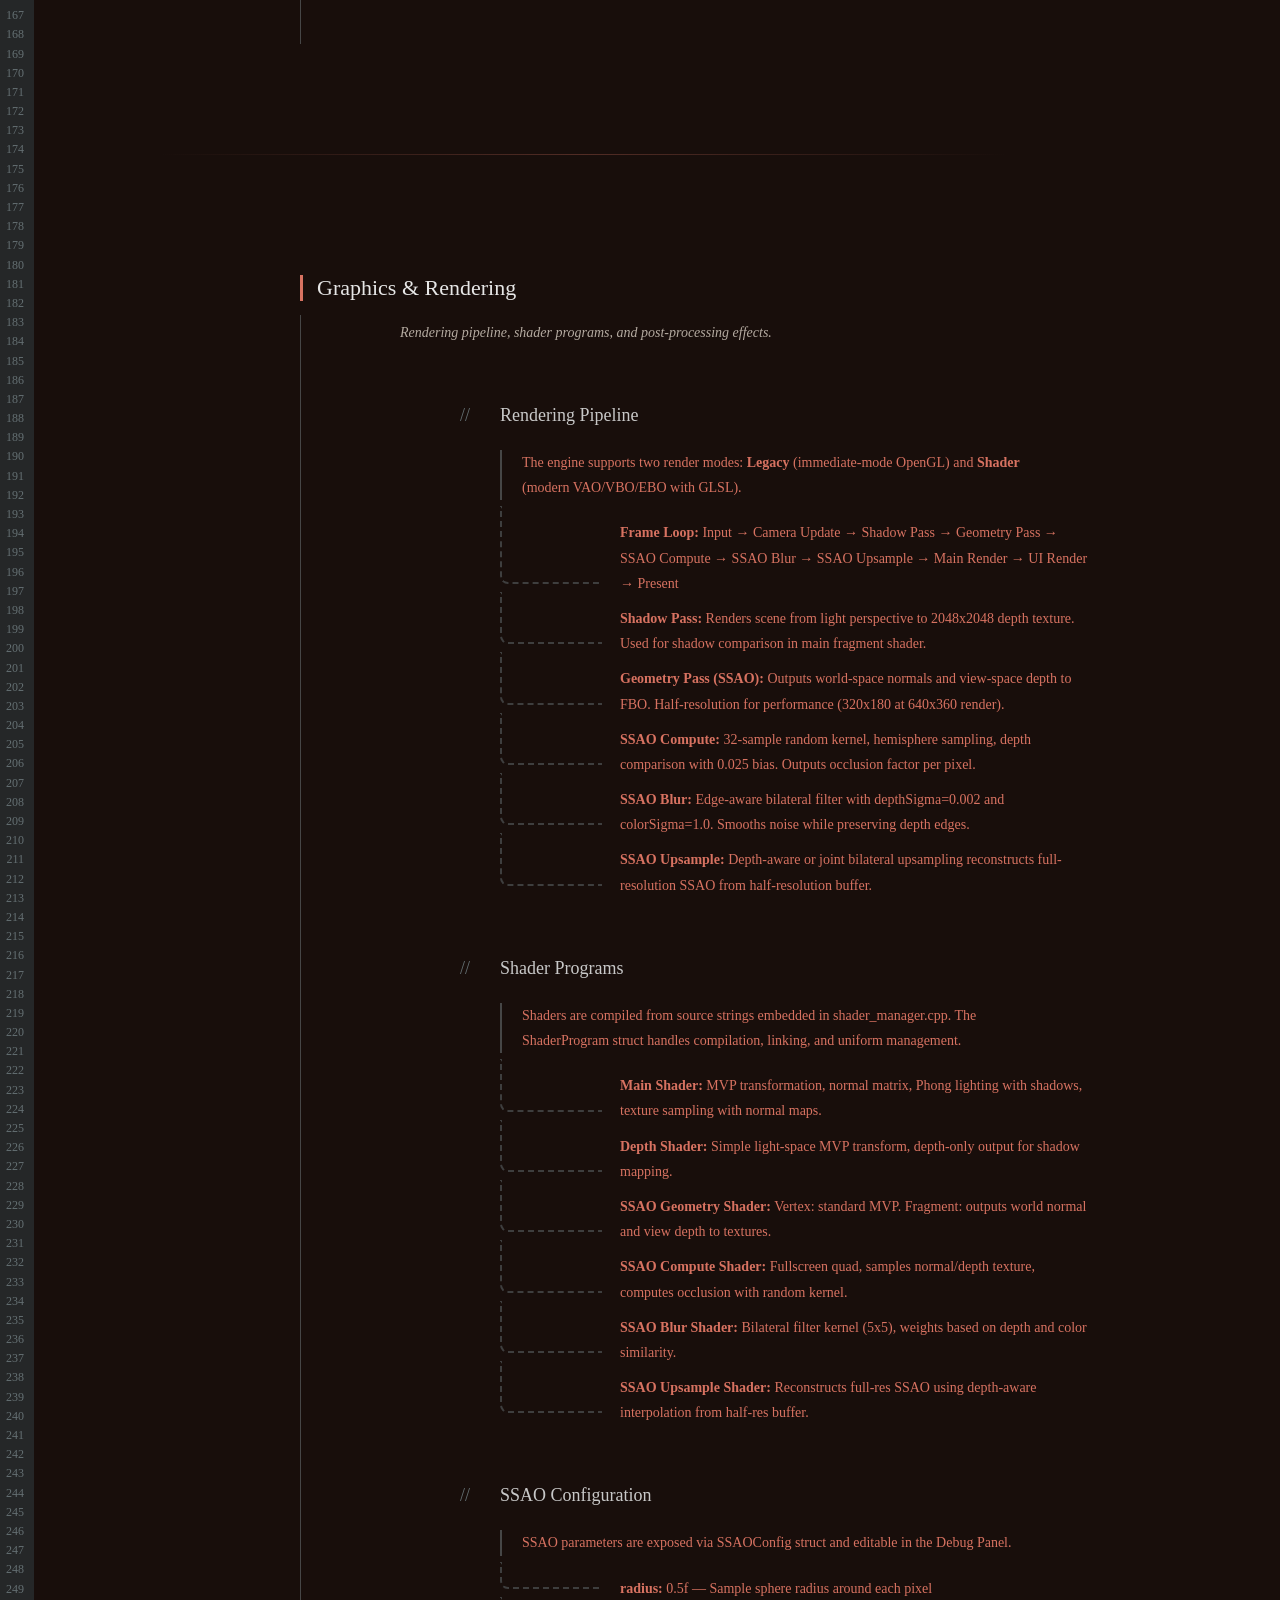
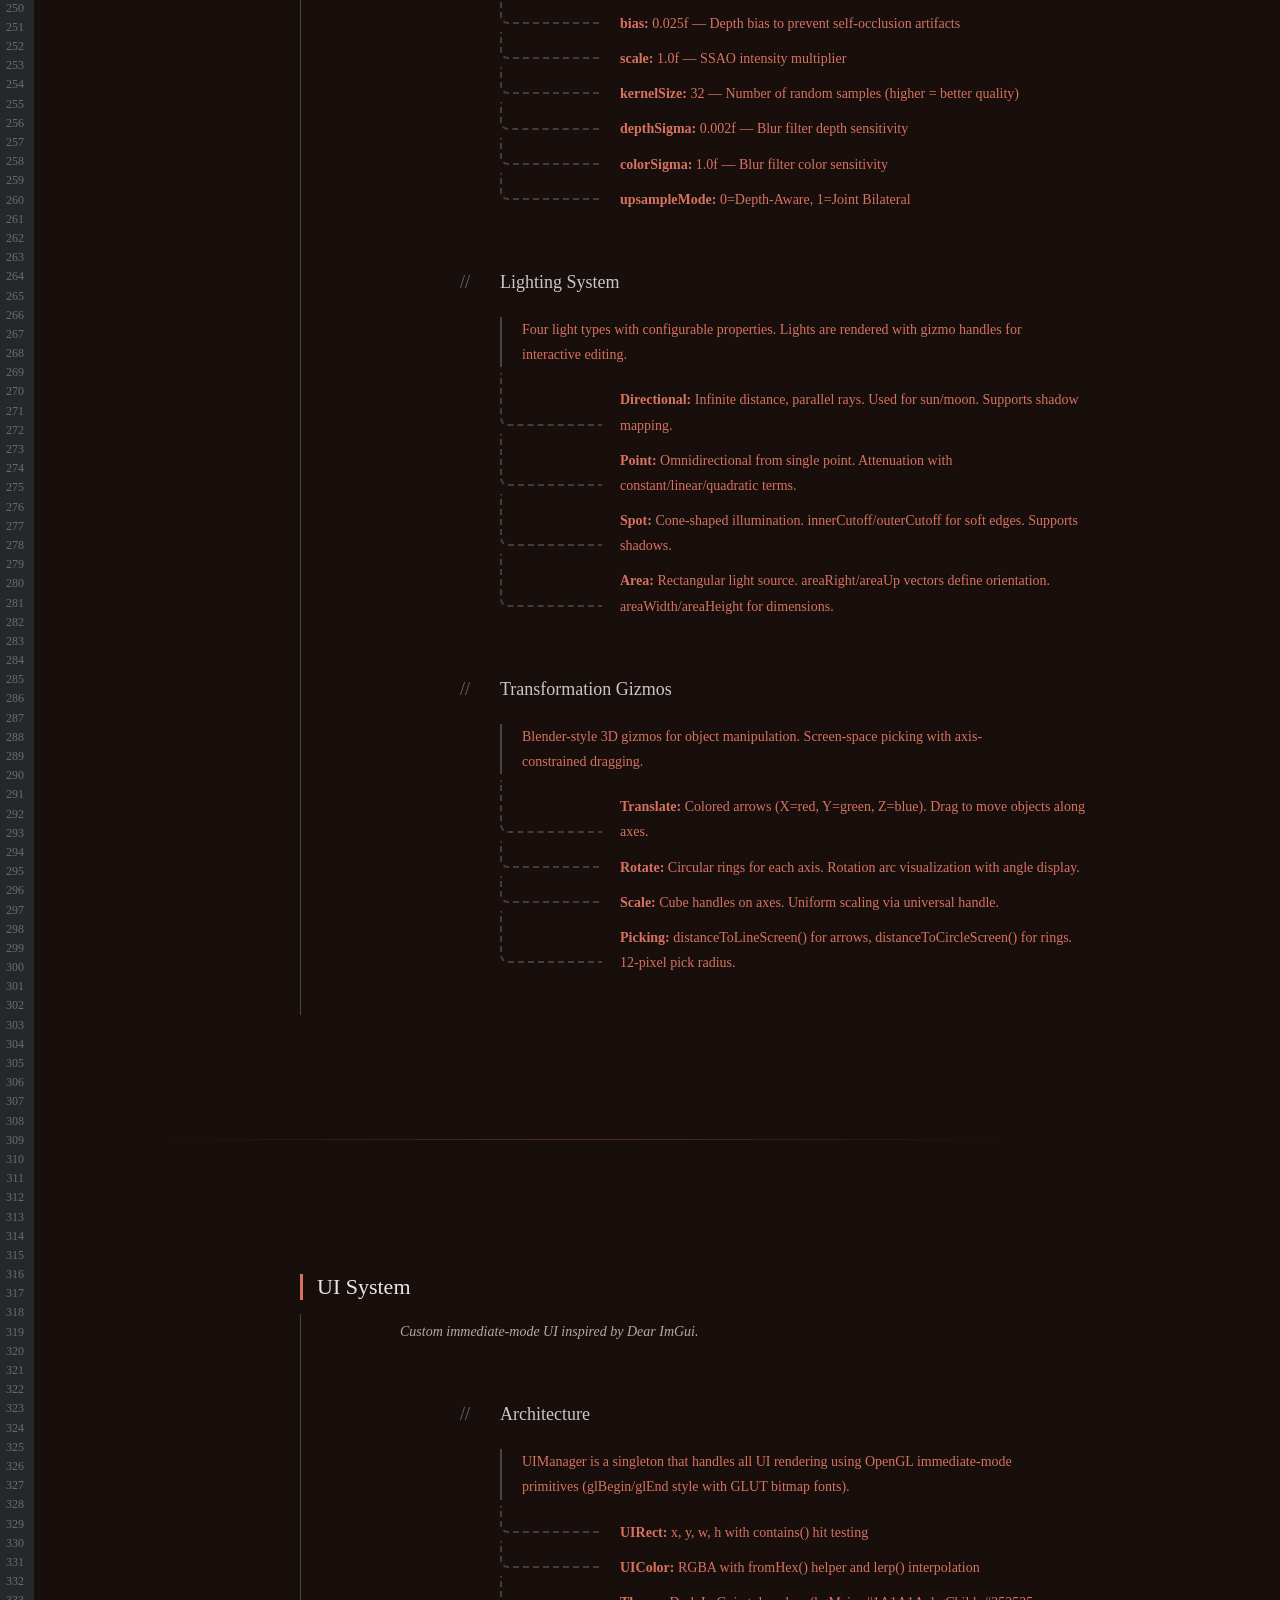
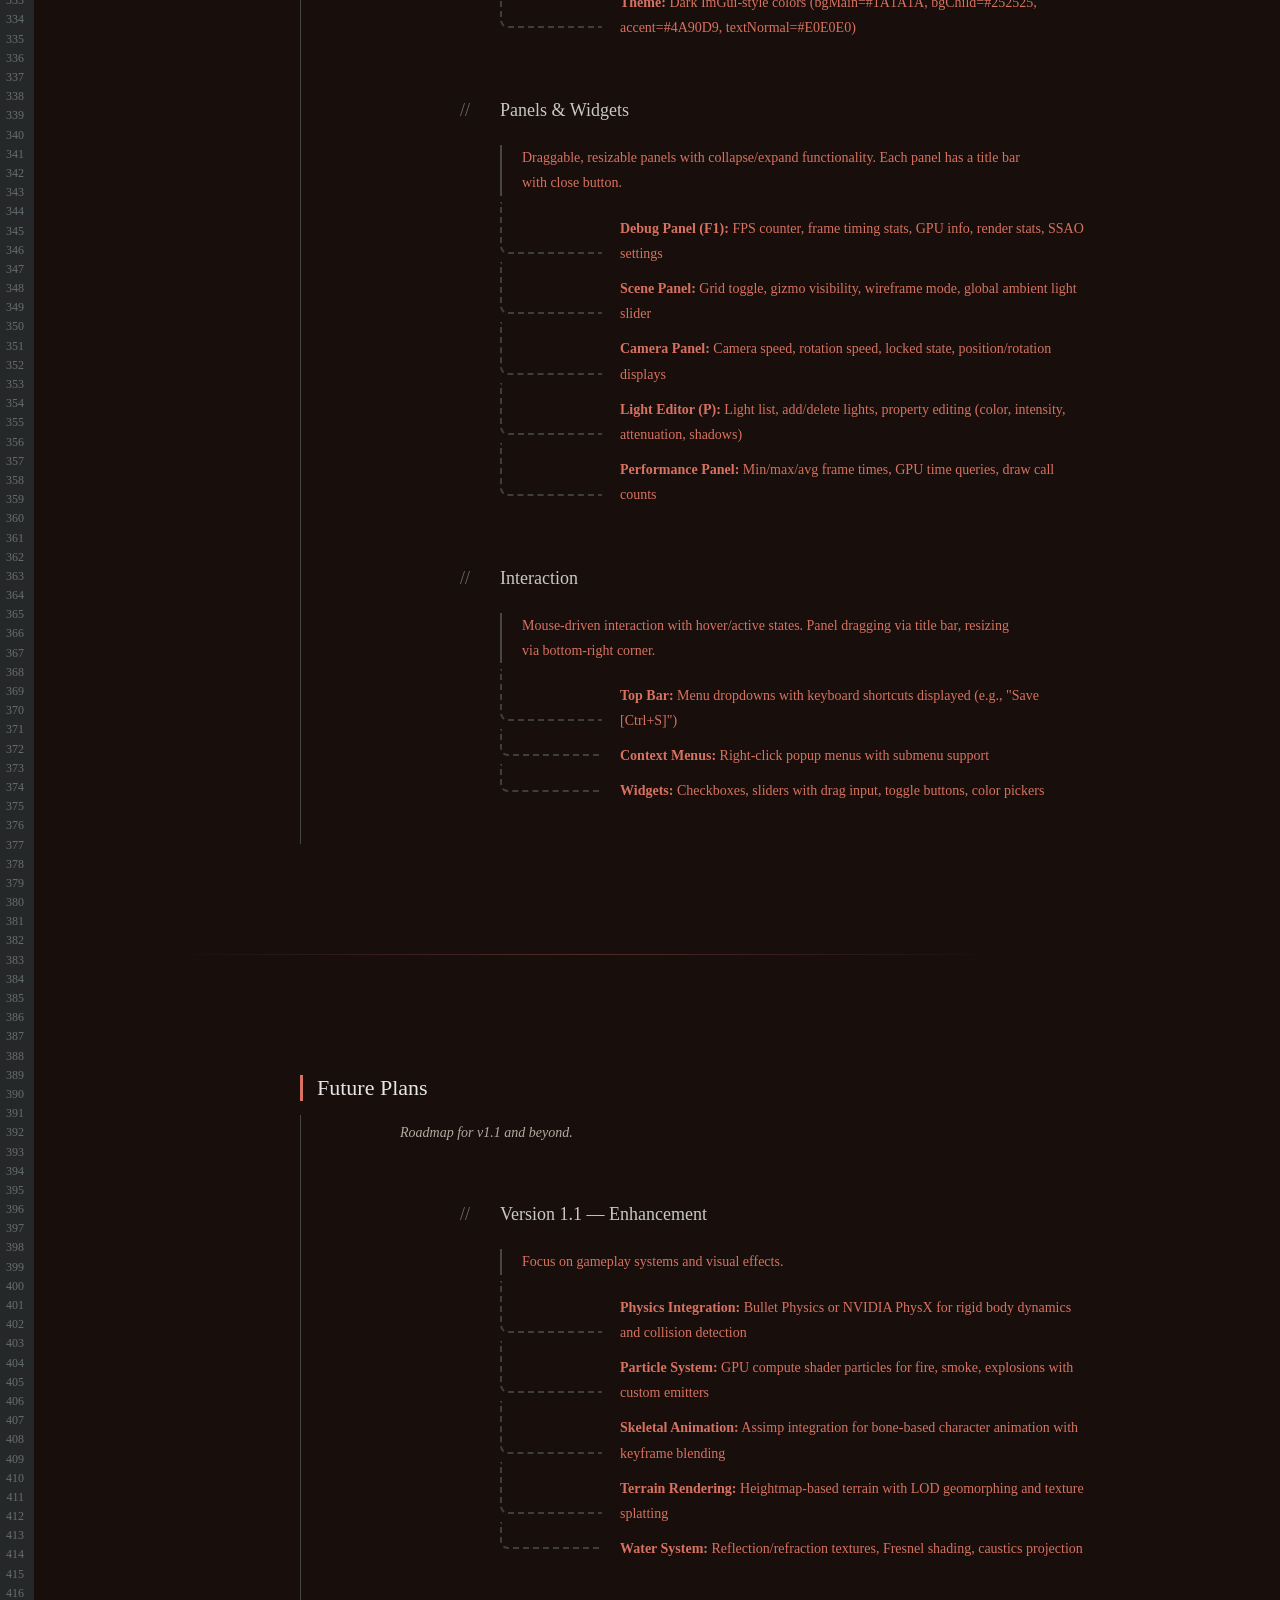
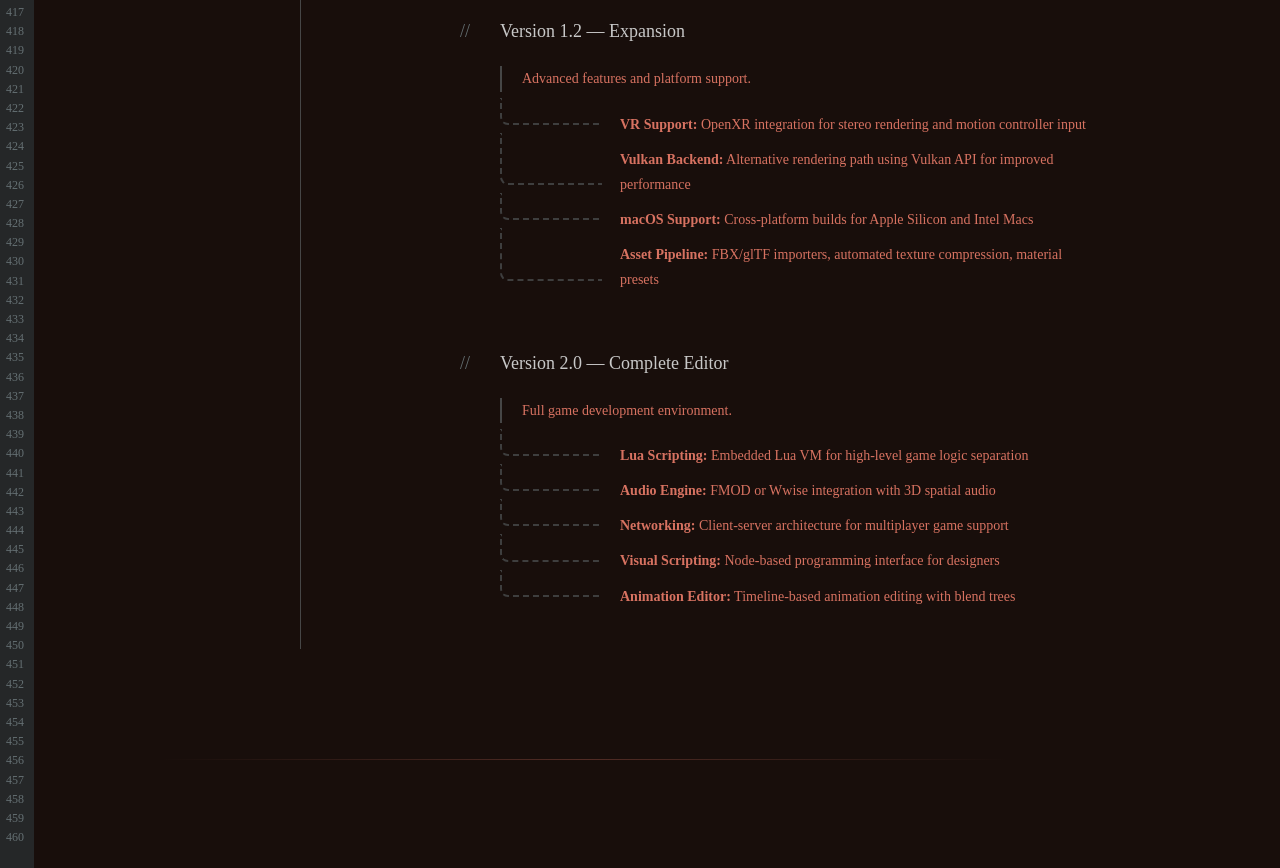
==== commit 318ed9d5: "upd" ====
--- a/devlog.html
+++ b/devlog.html
@@ -3,8 +3,8 @@
 
 <head>
     <meta charset="utf-8">
-    <link rel="stylesheet" href="base.css">
-    <link rel="stylesheet" href="devlog.css">
+    <link rel="stylesheet" href="css/base.css">
+    <link rel="stylesheet" href="css/devlog.css">
     <link rel="icon" href="favicon.ico" type="image/x-icon">
     <title>semiloker.com/devlog</title>
 </head>
@@ -22,7 +22,6 @@
         <a href="home.html" class="nav-btn">Home</a>
         <a href="about.html" class="nav-btn">About</a>
         <a href="devlog.html" class="nav-btn">Devlog</a>
-        <a href="roadmap.html" class="nav-btn">Roadmap</a>
         <a href="my_setup.html" class="nav-btn">Setup</a>
     </div>
 
@@ -589,9 +588,9 @@
         </pre>
     </div>
 
-    <script src="line-numbers.js"></script>
-    <script src="line-numbers-bg.js"></script>
-    <!-- <script type="module" src="bg.js"></script> -->
+    <script src="js/line-numbers.js"></script>
+    <script src="js/line-numbers-bg.js"></script>
+    <!-- <script type="module" src="js/bg.js"></script> -->
 </body>
 
 </html>
--- a/css/base.css
+++ b/css/base.css
@@ -0,0 +1,122 @@
+/* Base styles - shared across all pages */
+
+body {
+    font-family: "Times New Roman", serif;
+    margin-left: 60px;
+    margin-top: 38px;
+    background-color: rgb(24, 14, 11);
+    display: flex;
+    flex-direction: column;
+}
+
+#dither-bg {
+    position: fixed;
+    top: 0;
+    left: 0;
+    width: 100vw;
+    height: 100vh;
+    z-index: -1;
+    pointer-events: auto;
+}
+
+.body_for_head {
+    position: fixed;
+    left: 0px;
+    top: 0px;
+    height: 21px;
+    width: 34px;
+    background-color: rgb(37, 39, 40);
+    z-index: 1000;
+}
+
+.line-numbers {
+    position: absolute;
+    top: 21px;
+    left: 0;
+    width: 24px;
+    background-color: rgb(37, 39, 40);
+    color: rgb(100, 111, 114);
+    font-size: 12px;
+    line-height: 1.6;
+    text-align: right;
+    padding-right: 10px;
+    user-select: none;
+    z-index: 998;
+}
+
+.line-numbers-bg {
+    position: absolute;
+    top: 21px;
+    left: 0;
+    width: 34px;
+    height: 100%;
+    background-color: rgb(37, 39, 40);
+    z-index: 997;
+}
+
+a {
+    color: rgb(180, 170, 160);
+    text-decoration: none;
+    font-size: 14px;
+    opacity: 0.7;
+    transition: opacity 0.2s;
+}
+
+a:hover {
+    opacity: 1;
+    text-decoration: underline;
+    color: rgb(215, 114, 97);
+}
+
+.navbar {
+    position: fixed;
+    top: 0;
+    left: 34px;
+    width: 100%;
+    background-color: rgb(37, 39, 40);
+    display: flex;
+    justify-content: left;
+    gap: 0px;
+    z-index: 1000;
+}
+
+.nav-btn {
+    background-color: rgb(37, 39, 40);
+    color: rgb(100, 111, 114);
+    border: none;
+    padding: 4px 20px;
+    font-size: 12px;
+    cursor: pointer;
+    transition: background-color 0.1s, transform 0.1s;
+}
+
+.nav-btn:hover {
+    background-color: rgb(46, 52, 54);
+}
+
+h1 {
+    color: white;
+    text-align: left;
+    margin-left: 100px;
+    margin-top: 80px;
+    max-width: 350px;
+    font-weight: 100;
+}
+
+h2 {
+    color: white;
+    text-align: left;
+    font-size: 14px;
+    margin-left: 100px;
+    margin-top: 100px;
+    scroll-margin-top: 90px;
+}
+
+p {
+    color: rgb(215, 114, 97);
+    font-size: 14px;
+    line-height: 1.6;
+    max-width: 400px;
+    margin-left: 100px;
+    text-align: justify;
+}
--- a/css/devlog.css
+++ b/css/devlog.css
@@ -0,0 +1,219 @@
+.construction-wrapper {
+    display: flex;
+    align-items: flex-start;
+    gap: calc(100% - 65%);
+    margin-left: 100px;
+    margin-top: 80px;
+}
+
+.construction-container {
+    max-width: 600px;
+}
+
+.construction-container h1 {
+    margin: 0 0 40px 0;
+    font-size: 28px;
+    font-family: 'Courier New', Courier, monospace;
+}
+
+.ascii-art {
+    flex-shrink: 0;
+    /* margin-left: calc(100% - 60%); */
+}
+
+.ascii-pre {
+    font-family: "Courier New", Courier, monospace;
+    font-size: 10px;
+    line-height: 1;
+    color: rgb(215, 114, 97);
+    white-space: pre;
+}
+
+.topic-tree {
+    position: fixed;
+    top: 120px;
+    right: 0;
+    width: 260px;
+    height: calc(100vh - 160px);
+    padding-right: 30px;
+    display: flex;
+    justify-content: flex-end;
+    pointer-events: auto;
+    z-index: 999;
+}
+
+.tree-pre {
+    font-family: 'Courier New', Courier, monospace;
+    font-size: 12px;
+    line-height: 1.6;
+    color: rgb(180, 170, 160);
+    background-color: rgba(0, 0, 0, 0.15);
+    padding: 16px 18px;
+    border-left: 2px solid rgb(70, 70, 70);
+    white-space: pre;
+}
+
+.devlog-root {
+    margin-left: 240px;
+    margin-top: 120px;
+    font-size: 22px;
+    font-weight: 400;
+    color: rgb(230, 230, 230);
+    font-family: 'Times New Roman', Times, serif;
+    border-left: 3px solid rgb(215, 114, 97);
+    padding-left: 14px;
+}
+
+.devlog-section {
+    margin-left: 440px;
+    margin-top: 60px;
+    font-size: 18px;
+    font-weight: 400;
+    color: rgb(200, 200, 200);
+    font-family: 'Times New Roman', Times, serif;
+    position: relative;
+}
+
+.devlog-section::before {
+    content: "//";
+    position: absolute;
+    left: -40px;
+    color: rgb(100, 111, 114);
+}
+
+.devlog-lead {
+    margin-left: 100px;
+    margin-top: 20px;
+    margin-bottom: 40px;
+    max-width: 560px;
+    color: rgb(180, 170, 160);
+    font-size: 14px;
+    line-height: 1.7;
+    font-style: italic;
+}
+
+.devlog-text {
+    margin-left: 100px;
+    max-width: 560px;
+    color: rgb(215, 114, 97);
+    font-size: 14px;
+    line-height: 1.8;
+    text-align: left;
+    text-rendering: optimizeLegibility;
+    margin-top: 24px;
+    margin-bottom: 24px;
+    padding-left: 20px;
+}
+
+.devlog-text code {
+    color: rgb(230, 230, 230);
+    background-color: rgba(0, 0, 0, 0.25);
+    padding: 2px 6px;
+    font-family: 'Times New Roman', Times, serif;
+}
+
+.devlog-divider {
+    margin-left: 100px;
+    margin-top: 120px;
+    margin-bottom: 0px;
+    width: calc(100% - 30%);
+    border: none;
+    height: 1px;
+    background: linear-gradient(90deg, rgba(70, 70, 70, 0) 0%, rgba(215, 114, 97, 0.5) 50%, rgba(70, 70, 70, 0) 100%);
+    opacity: 0.6;
+}
+
+.devlog-divider-top {
+    margin-left: 100px;
+    margin-top: 20px;
+    margin-bottom: 0px;
+    width: calc(100% - 30%);
+    border: none;
+    height: 1px;
+    background: linear-gradient(90deg, rgba(70, 70, 70, 0) 0%, rgba(215, 114, 97, 0.5) 50%, rgba(70, 70, 70, 0) 100%);
+    opacity: 0.6;
+}
+
+.level-1 {
+    margin-left: 340px;
+    max-width: 520px;
+    margin-bottom: 40px;
+}
+
+.level-2 {
+    position: relative;
+    margin-left: 440px;
+    padding-left: 20px;
+    max-width: 500px;
+    border-left: 2px solid rgb(70, 70, 70);
+    transition: border-color 0.3s;
+    margin-bottom: 20px;
+}
+
+.level-2:hover {
+    border-left-color: rgb(215, 114, 97);
+    background-color: rgba(255, 255, 255, 0.02);
+}
+
+.level-2::before {
+    /* content: ""; */
+    position: absolute;
+    left: -100px;
+    top: 10px;
+    width: 100px;
+    height: 2px;
+    background-color: rgb(70, 70, 70);
+    transition: background-color 0.3s;
+}
+
+.level-2:hover::before {
+    background-color: rgb(215, 114, 97);
+}
+
+.level-3 {
+    position: relative;
+    margin-left: 540px;
+    padding-left: 20px;
+    max-width: 470px;
+    margin-top: 10px;
+    margin-bottom: 10px;
+    border-left: none;
+}
+
+.level-3::before {
+    content: "";
+    position: absolute;
+    left: -100px;
+    top: -14px;
+    width: 100px;
+    height: 100%;
+    border-left: 2px dashed rgba(100, 111, 114, 0.5);
+    border-bottom: 2px dashed rgba(100, 111, 114, 0.5);
+    border-bottom-left-radius: 8px;
+    z-index: -1;
+    transition: border-color 0.3s;
+}
+
+.level-3:hover::before {
+    border-color: rgb(215, 114, 97);
+}
+
+.level-3:hover {
+    background-color: rgba(255, 255, 255, 0.02);
+}
+
+.tree-block {
+    position: relative;
+    padding-bottom: 20px;
+}
+
+.tree-block::before {
+    content: "";
+    position: absolute;
+    top: 160px;
+    left: 240px;
+    width: 1px;
+    height: calc(100% - 150px);
+    background-color: rgb(70, 70, 70);
+    z-index: -1;
+}
